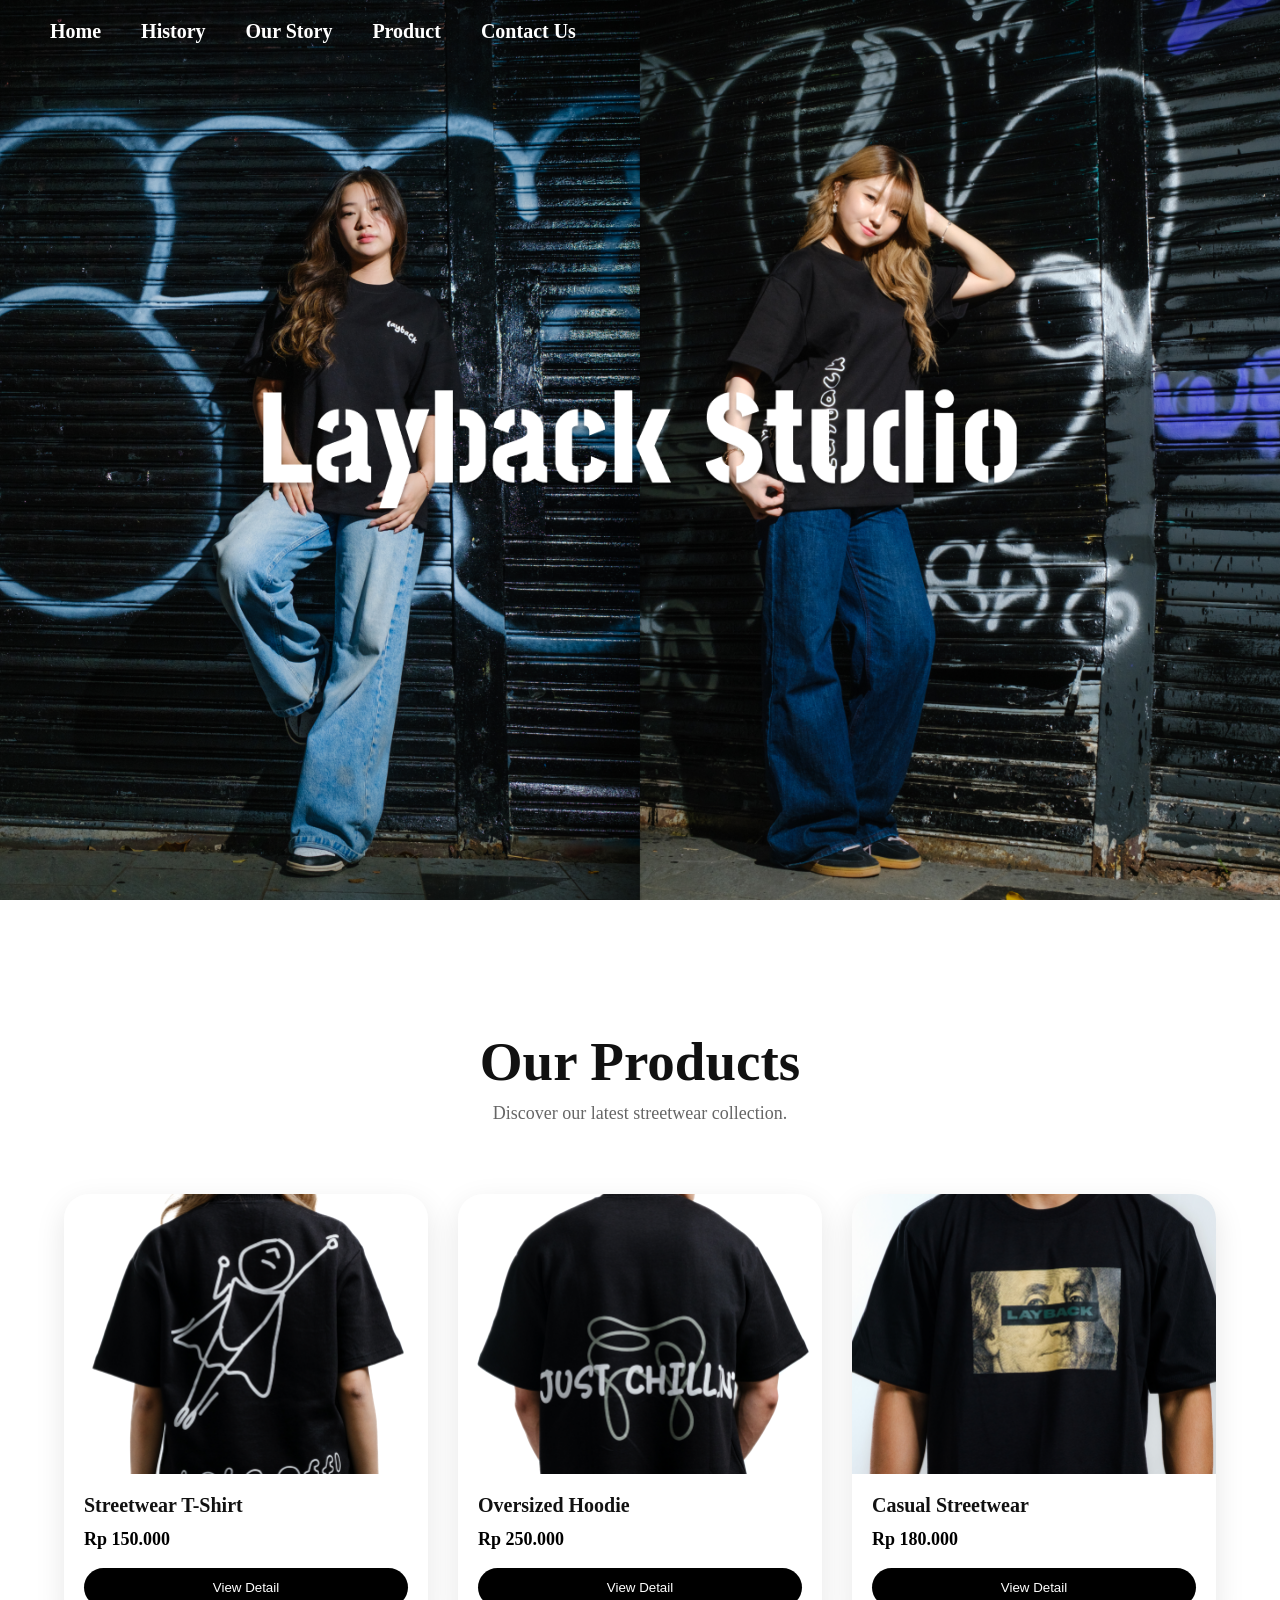
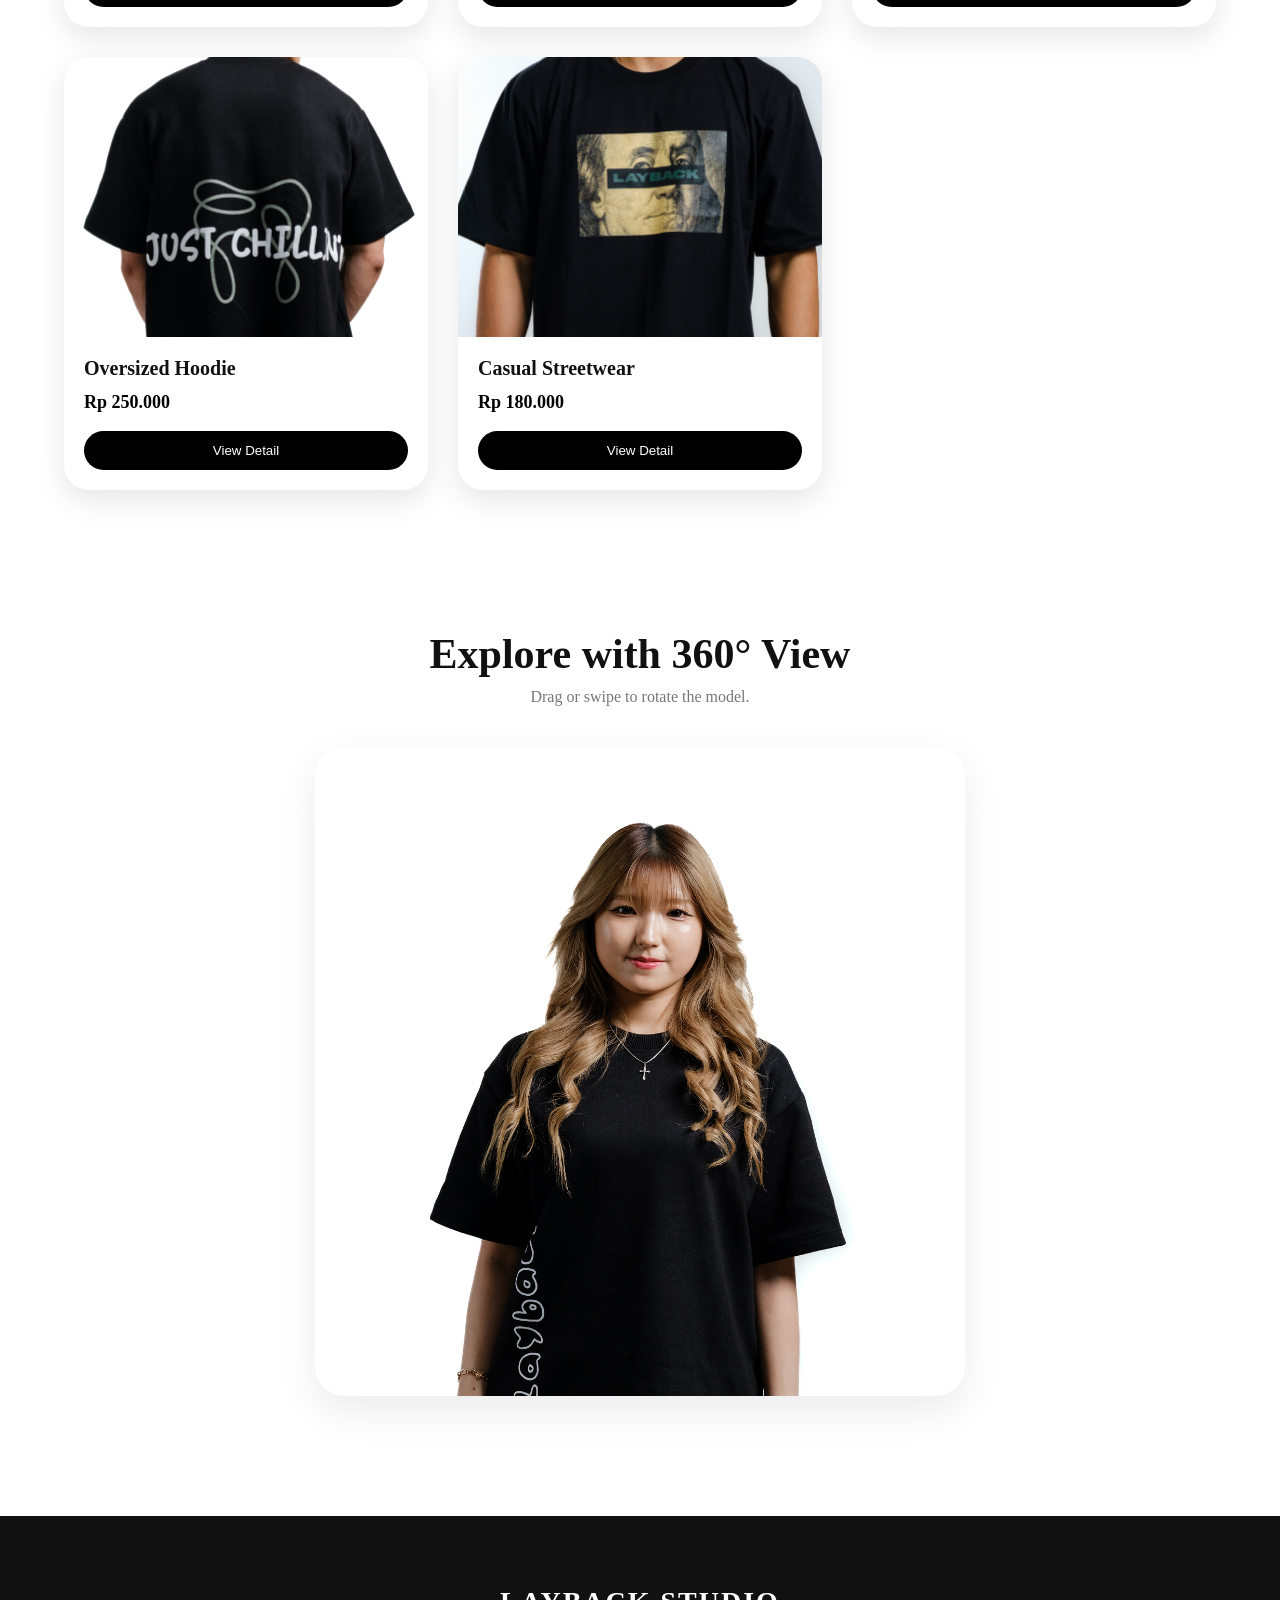
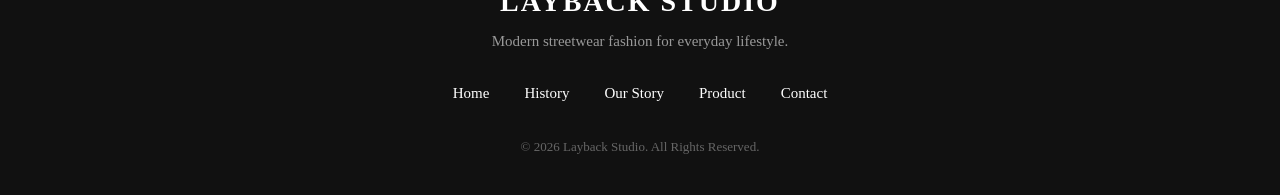
==== index.html @ 66071188 "Upload website Layback" ====
<!DOCTYPE html>
<html lang="en">
<head>
    <meta charset="UTF-8">
    <meta name="viewport" content="width=device-width, initial-scale=1.0">
    <title>Document</title>
    <link rel="stylesheet" href="style.css">

</head>
<body>
    
    <!-- =========================
         NAVBAR
    ========================= -->
    <nav class="navbar">

        <ul class="nav-links">

            <li><a href="index.html">Home</a></li>

            <li><a href="history.html">History</a></li>

            <li><a href="ourstory.html">Our Story</a></li>

            <li><a href="product.html">Product</a></li>

            <li><a href="contact.html">Contact Us</a></li>

        </ul>

    </nav>


    <!-- =========================
         HERO SECTION
    ========================= -->
    <section class="hero">

        <!-- SLIDER IMAGE -->
        <img
            src="asset/Start1.png"
            class="slide active"
        >

        <img
            src="asset/start2.png"
            class="slide"
        >

        <img
            src="asset/start3.png"
            class="slide"
        >

        <img
            src="asset/start4.png"
            class="slide"
        >

    </section>



    <!-- =========================
        PRODUCT SECTION
    ========================= -->
    <section class="product">

        <!-- TITLE -->
        <div class="product-title">
            <h1>Our Products</h1>

            <p>
                Discover our latest streetwear collection.
            </p>
        </div>

        <!-- PRODUCT GRID -->
        <div class="product-container">

            <!-- PRODUCT 1 -->
            <a href="detail_produk.html" class="product-link">
                <div class="product-card">
                    <img
                        src="asset/product1.png"
                        alt="Product 1"
                    >

                    <div class="product-content">
                        <h2>Streetwear T-Shirt</h2>
                        <h3>Rp 150.000</h3>
                        <button type="button">View Detail</button>
                    </div>
                </div>
            </a>

            <!-- PRODUCT 2 -->
            <a href="detail_produk.html" class="product-link">
                <div class="product-card">
                    <img
                        src="asset/product2.png"
                        alt="Product 2"
                    >

                    <div class="product-content">
                        <h2>Oversized Hoodie</h2>
                        <h3>Rp 250.000</h3>
                        <button type="button">View Detail</button>
                    </div>
                </div>
            </a>

            <!-- PRODUCT 3 -->
            <a href="detail_produk.html" class="product-link">
                <div class="product-card">
                    <img
                        src="asset/product3.png"
                        alt="Product 3"
                    >

                    <div class="product-content">
                        <h2>Casual Streetwear</h2>
                        <h3>Rp 180.000</h3>
                        <button type="button">View Detail</button>
                    </div>
                </div>
            </a>

            <!-- PRODUCT 4 -->
            <a href="detail_produk.html" class="product-link">
                <div class="product-card">
                    <img
                        src="asset/product2.png"
                        alt="Product 2"
                    >

                    <div class="product-content">
                        <h2>Oversized Hoodie</h2>
                        <h3>Rp 250.000</h3>
                        <button type="button">View Detail</button>
                    </div>
                </div>
            </a>

            <!-- PRODUCT 5 -->
            <a href="detail_produk.html" class="product-link">
                <div class="product-card">
                    <img
                        src="asset/product3.png"
                        alt="Product 3"
                    >

                    <div class="product-content">
                        <h2>Casual Streetwear</h2>
                        <h3>Rp 180.000</h3>
                        <button type="button">View Detail</button>
                    </div>
                </div>
            </a>

        </div>

    </section>



    <!-- =========================
         360 VIEW SECTION
    ========================= -->
    <section class="view360 reveal">

        <!-- TITLE -->
        <div class="view360-title reveal">

            <h2>
                Explore with 360° View
            </h2>

            <p>
                Drag or swipe to rotate the model.
            </p>

        </div>


        <!-- VIEWER -->
        <div class="viewer-container reveal">

            <img
                id="viewer"
                src="asset/360-1/1.png"
                draggable="false"
            >

        </div>

    </section>


    <!-- =========================
         FOOTER
    ========================= -->
    <footer class="footer reveal">

        <div class="footer-content">

            <h2>
                LAYBACK STUDIO
            </h2>

            <p>
                Modern streetwear fashion
                for everyday lifestyle.
            </p>


            <!-- FOOTER MENU -->
            <div class="footer-links">

                <a href="index.php">Home</a>

                <a href="history.php">History</a>

                <a href="ourstory.php">Our Story</a>

                <a href="product.php">Product</a>

                <a href="contact.php">Contact</a>

            </div>


            <!-- COPYRIGHT -->
            <span>
                © 2026 Layback Studio.
                All Rights Reserved.
            </span>

        </div>

    </footer>



    <!-- =========================
         Navbar SCRIPT
    ========================= -->
<script>

    const navbar =
    document.querySelector(".navbar");

    window.addEventListener(
        "scroll",
        ()=>{

            if(window.scrollY > 50){

                navbar.classList.add("scrolled");

            }else{

                navbar.classList.remove("scrolled");

            }

        }
    );

</script>


    <!-- =========================
         HERO SLIDER SCRIPT
    ========================= -->
    <script>

        const slides =
        document.querySelectorAll(".slide");

        let index = 0;

        setInterval(() => {

            slides[index]
            .classList.remove("active");

            index =
            (index + 1) % slides.length;

            slides[index]
            .classList.add("active");

        }, 5000);

    </script>


    <!-- =========================
         360 VIEW SCRIPT
    ========================= -->
    <script>

        const viewer =
        document.getElementById("viewer");

        const totalFrames = 8;

        let currentFrame = 1;

        let isDragging = false;

        let startX = 0;


        /* =========================
           UPDATE FRAME
        ========================= */
        function updateFrame(frame){

            viewer.src =
            `asset/360-1/${frame}.png`;

        }


        /* =========================
           DESKTOP MOUSE
        ========================= */

        viewer.addEventListener(
            "mousedown",
            (e)=>{

                isDragging = true;

                startX = e.pageX;

            }
        );

        window.addEventListener(
            "mouseup",
            ()=>{

                isDragging = false;

            }
        );

        window.addEventListener(
            "mousemove",
            (e)=>{

                if(!isDragging) return;

                let moveX =
                e.pageX - startX;

                if(Math.abs(moveX) > 25){

                    if(moveX > 0){

                        currentFrame++;

                        if(
                            currentFrame >
                            totalFrames
                        ){
                            currentFrame = 1;
                        }

                    }else{

                        currentFrame--;

                        if(
                            currentFrame < 1
                        ){
                            currentFrame =
                            totalFrames;
                        }

                    }

                    updateFrame(currentFrame);

                    startX = e.pageX;

                }

            }
        );


        /* =========================
           MOBILE TOUCH
        ========================= */

        viewer.addEventListener(
            "touchstart",
            (e)=>{

                startX =
                e.touches[0].pageX;

            }
        );

        viewer.addEventListener(
            "touchmove",
            (e)=>{

                let moveX =
                e.touches[0].pageX - startX;

                if(Math.abs(moveX) > 20){

                    if(moveX > 0){

                        currentFrame++;

                        if(
                            currentFrame >
                            totalFrames
                        ){
                            currentFrame = 1;
                        }

                    }else{

                        currentFrame--;

                        if(
                            currentFrame < 1
                        ){
                            currentFrame =
                            totalFrames;
                        }

                    }

                    updateFrame(currentFrame);

                    startX =
                    e.touches[0].pageX;

                }

            }
        );

    </script>


    <!-- =========================
         SCROLL POPUP EFFECT
    ========================= -->
    <script>

        const reveals =
        document.querySelectorAll(".reveal");

        function revealOnScroll(){

            reveals.forEach((element)=>{

                const windowHeight =
                window.innerHeight;

                const revealTop =
                element
                .getBoundingClientRect().top;

                const revealPoint = 120;

                if(
                    revealTop <
                    windowHeight - revealPoint
                ){

                    element.classList.add("active");

                }

            });

        }

        window.addEventListener(
            "scroll",
            revealOnScroll
        );

        revealOnScroll();

    </script>


</body>
</html>
---- style.css ----
*{
    margin: 0;
    padding: 0;
    box-sizing: border-box;
}

html, body{
    margin: 0;
    padding: 0;
    width: 100%;
    height: 100%;   
}

/* HERO */
.hero{
    position: relative;
    width: 100vw;
    height: 100vh;
    overflow: hidden;
}

/* FOTO */
.slide{
    position: absolute;
    top: 0;
    left: 0;

    width: 100%;
    height: 100%;

    object-fit: cover;

    opacity: 0;
    transition: opacity 1.5s ease-in-out;
}

/* FOTO AKTIF */
.slide.active{
    opacity: 1;
}

/* NAVBAR */
.navbar{
    position: absolute;
    top: 20px;
    left: 50px;

    z-index: 1000;

    background: transparent;
}

/* ==========================
   NAVBAR
========================== */

.navbar{

    position: absolute;

    top: 20px;

    left: 50px;

    right: 50px;

    z-index: 1000;

    display: flex;

    justify-content: space-between;

    align-items: center;

}

/* Menu kiri */

.nav-links{

    display: flex;

    gap: 40px;

    list-style: none;

}

/* Tombol kanan */

.nav-right{

    display: flex;

    align-items: center;

    gap: 15px;

}

/* Cart & Login */

.cart-btn,
.login-btn{

    padding: 10px 22px;

    color: white;

    text-decoration: none;

    border: 2px solid white;

    border-radius: 30px;

    font-weight: bold;

    transition: .3s;

}

.cart-btn:hover,
.login-btn:hover{

    background: white;

    color: black;

}

/* MENU */
.nav-links{
    display: flex;
    gap: 40px;
    list-style: none;
}

/* LINK */
.nav-links li a{
    color: white;
    text-decoration: none;
    font-size: 20px;
    font-weight: bold;

    transition: 0.3s;
}

/* LINK */
.nav-links li a{
    color: white;
    text-decoration: none;
    font-size: 20px;
    font-weight: bold;

    transition: 0.3s;

    position: relative;
}

/* UNDERLINE */
.nav-links li a::after{
    content: "";

    position: absolute;

    left: 0;
    bottom: -6px;

    width: 0%;
    height: 2px;

    background: white;

    border-radius: 10px;

    transition: width 0.35s ease;
}

/* HOVER */
.nav-links li a:hover::after{
    width: 100%;
}

/* ==========================
   RESPONSIVE
========================== */
@media(max-width:900px){

    .navbar{
        top: 15px;
        left: 20px;
    }

    .nav-links{
        gap: 20px;

        flex-wrap: wrap;
    }

    .nav-links li a{
        font-size: 15px;
    }
}

/* MOBILE */
@media(max-width:600px){

    .navbar{
        width: 100%;

        left: 0;

        padding: 0 15px;
    }

    .nav-links{
        gap: 15px;

        justify-content: center;

        flex-wrap: wrap;
    }

    .nav-links li a{
        font-size: 13px;
    }
}

/* ==========================
   FOOTER
========================== */
.footer{
    width: 100%;

    padding: 70px 20px 40px;

    background: #111;

    text-align: center;
}

/* CONTENT */
.footer-content h2{
    color: white;

    font-size: 28px;

    letter-spacing: 2px;

    margin-bottom: 15px;
}

.footer-content p{
    color: #999;

    font-size: 15px;

    margin-bottom: 35px;
}

/* LINKS */
.footer-links{
    display: flex;

    justify-content: center;

    gap: 35px;

    flex-wrap: wrap;

    margin-bottom: 35px;
}

/* LINK */
.footer-links a{
    text-decoration: none;

    color: white;

    font-size: 15px;

    position: relative;

    transition: 0.3s;
}

/* UNDERLINE */
.footer-links a::after{
    content: "";

    position: absolute;

    left: 0;
    bottom: -5px;

    width: 0%;
    height: 1px;

    background: white;

    transition: 0.3s;
}

/* HOVER */
.footer-links a:hover::after{
    width: 100%;
}

/* COPYRIGHT */
.footer-content span{
    color: #666;

    font-size: 13px;
}

/* RESPONSIVE */
@media(max-width:600px){

    .footer-content h2{
        font-size: 22px;
    }

    .footer-links{
        gap: 18px;
    }
}

/* =========================
   HISTORY NAVBAR
========================= */
.history-navbar{
    position: fixed;
    top: 0;
    left: 0;

    width: 100%;

    padding: 20px 60px;

    display: flex;
    justify-content: flex-start; /* posisi seperti pertama */
    align-items: center;

    z-index: 1000;

    background: rgba(255,255,255,0.9);
    backdrop-filter: blur(10px);

    border-bottom: 1px solid #ddd;
}

/* MENU */
.history-nav-links{
    display: flex;
    gap: 40px;

    list-style: none;
}

/* LINK */
.history-nav-links li a{
    color: black;
    text-decoration: none;
    font-size: 20px;
    font-weight: bold;

    transition: 0.3s;
}

/* LINK */
.history-nav-links li a{
    color: black;
    text-decoration: none;
    font-size: 20px;
    font-weight: bold;

    transition: 0.3s;

    position: relative;
}

/* UNDERLINE */
.history-nav-links li a::after{
    content: "";

    position: absolute;

    left: 0;
    bottom: -6px;

    width: 0%;
    height: 2px;

    background: black;

    border-radius: 10px;

    transition: width 0.35s ease;
}

/* HOVER */
.history-nav-links li a:hover::after{
    width: 100%;
}

/* ==========================
   RIGHT NAVIGATION
========================== */

.history-navbar{

    justify-content: space-between;

}

/* Cart & Login */

.nav-right{

    display: flex;

    align-items: center;

    gap: 15px;

}

/* Button */

.cart-btn,
.login-btn{

    color: black;

    text-decoration: none;

    font-size: 16px;

    font-weight: bold;

    padding: 10px 20px;

    border: 2px solid black;

    border-radius: 30px;

    transition: .3s;

}

/* Hover */

.cart-btn:hover,
.login-btn:hover{

    background: black;

    color: white;

}


/* =========================
   RESPONSIVE HISTORY NAVBAR
========================= */
@media(max-width:900px){

    .history-navbar{
        top: 0;
        left: 0;

        padding: 15px 20px;
    }

    .history-nav-links{
        gap: 20px;

        flex-wrap: wrap;
    }

    .history-nav-links li a{
        font-size: 15px;
    }
}

/* MOBILE */
@media(max-width:600px){

    .history-navbar{
        width: 100%;

        left: 0;

        padding: 12px 15px;

        justify-content: center;
    }

    .history-nav-links{
        gap: 15px;

        justify-content: center;

        flex-wrap: wrap;
    }

    .history-nav-links li a{
        font-size: 13px;
    }
}   

/* =========================
   HISTORY SECTION
========================= */
.history{
    width: 85%;
    margin: auto;
    padding: 140px 0 100px;
}

/* TITLE */
.history-title{
    text-align: center;
    margin-bottom: 80px;
}

.history-title h1{
    font-size: 55px;
    color: #111;
    margin-bottom: 15px;
}

.history-title p{
    font-size: 18px;
    color: #666;
}

/* CARD */
.history-card{
    display: flex;
    align-items: center;
    justify-content: center;
    gap: 70px;

    margin-bottom: 100px;
}

/* REVERSE */
.reverse{
    flex-direction: row-reverse;
}

/* IMAGE */
.history-image{
    width: 420px;
    overflow: hidden;

    border-radius: 24px;

    box-shadow: 0 15px 40px rgba(0,0,0,0.15);

    transition: 0.4s ease;
}

.history-image:hover{
    transform: translateY(-10px);
}

/* IMAGE */
.history-image img{
    width: 100%;
    height: 100%;

    object-fit: cover;
    display: block;

    transition: 0.5s;
}

.history-image:hover img{
    transform: scale(1.05);
}

/* CONTENT */
.history-content{
    width: 500px;
}

.history-content h2{
    font-size: 40px;
    margin-bottom: 20px;
    color: #111;
}

.history-content p{
    font-size: 17px;
    line-height: 1.9;
    color: #555;

    margin-bottom: 30px;
}


/* BOTTOM BOX */
.history-bottom{
    background: white;

    padding: 60px;

    border-radius: 30px;

    text-align: center;

    box-shadow: 0 15px 40px rgba(0,0,0,0.08);
}

.history-bottom h2{
    font-size: 40px;
    margin-bottom: 20px;
}

.history-bottom p{
    font-size: 17px;
    line-height: 1.9;
    color: #555;

    max-width: 900px;
    margin: auto;
}

/* RESPONSIVE */
@media(max-width: 900px){

    .history-card{
        flex-direction: column;
    }

    .history-content{
        width: 100%;
        text-align: center;
    }

    .history-image{
        width: 100%;
    }

    .history-title h1{
        font-size: 40px;
    }

    .history-content h2{
        font-size: 32px;
    }
}

/* ==========================
   OUR STORY
========================== */
.ourstory{
    width: 85%;
    margin: auto;
    padding: 130px 0 100px;
}

/* TITLE */
.ourstory-title{
    text-align: center;
    margin-bottom: 90px;
}

.ourstory-title h1{
    font-size: 55px;
    font-weight: 700;
    color: #111;
    margin-bottom: 12px;
}

.ourstory-title p{
    font-size: 18px;
    color: #666;
}

/* CARD */
.story-card{
    display: flex;
    align-items: center;
    justify-content: center;
    gap: 70px;

    margin-bottom: 100px;
}

/* REVERSE */
.reverse{
    flex-direction: row-reverse;
}

/* IMAGE */
.story-image{
    width: 400px;
    height: 500px;

    border-radius: 28px;
    overflow: hidden;

    box-shadow: 0 15px 35px rgba(0,0,0,0.12);

    transition: 0.4s ease;
}

.story-image:hover{
    transform: translateY(-8px);
}

.story-image img{
    width: 100%;
    height: 100%;

    object-fit: cover;
    display: block;

    transition: 0.5s;
}

.story-image:hover img{
    transform: scale(1.05);
}

/* CONTENT */
.story-content{
    width: 520px;
}

/* TAG */
.story-tag{
    display: inline-block;

    background: #111;
    color: white;

    padding: 8px 18px;

    border-radius: 30px;

    font-size: 14px;
    margin-bottom: 18px;
}

/* TITLE */
.story-content h2{
    font-size: 42px;
    color: #111;

    margin-bottom: 20px;
}

/* TEXT */
.story-content p{
    font-size: 17px;
    color: #555;

    line-height: 1.9;
}

/* RESPONSIVE */
@media(max-width:900px){

    .story-card{
        flex-direction: column;
        text-align: center;
    }

    .story-content{
        width: 100%;
    }

    .story-image{
        width: 100%;
        height: auto;
    }

    .ourstory-title h1{
        font-size: 40px;
    }

    .story-content h2{
        font-size: 32px;
    }
}

/* ==========================
   PRODUCT
========================== */
.product{
    width: 90%;
    margin: auto;

    padding: 130px 0 100px;
}

/* TITLE */
.product-title{
    text-align: center;

    margin-bottom: 70px;
}

.product-title h1{
    font-size: 55px;
    color: #111;

    margin-bottom: 10px;
}

.product-title p{
    font-size: 18px;
    color: #666;
}

/* GRID */
.product-container{
    display: grid;

    grid-template-columns: repeat(5, 1fr);

    gap: 30px;
    
}

.product-link{
    text-decoration: none;
    color: inherit;
}

/* CARD */
.product-card{
    background: white;

    border-radius: 25px;

    overflow: hidden;

    box-shadow: 0 10px 30px rgba(0,0,0,0.10);

    transition: 0.4s;
}

/* HOVER */
.product-card:hover{
    transform: translateY(-10px);
}

/* IMAGE */
.product-card img{
    width: 100%;
    height: 280px;

    object-fit: cover;

    display: block;
}

/* CONTENT */
.product-content{
    padding: 20px;
}

/* NAME */
.product-content h2{
    font-size: 20px;
    color: #111;

    margin-bottom: 12px;
}

/* DESC */
.product-content p{
    font-size: 15px;
    color: #666;

    line-height: 1.7;

    margin-bottom: 18px;
}

/* PRICE */
.product-content h3{
    font-size: 18px;
    color: #000;

    margin-bottom: 18px;
}

/* BUTTON */
.product-content button{
    width: 100%;

    padding: 12px;

    border: none;

    border-radius: 50px;

    background: black;
    color: white;

    cursor: pointer;

    transition: 0.3s;
}

/* HOVER BUTTON */
.product-content button:hover{
    background: #00bfff;
}

/* RESPONSIVE */
@media(max-width:1400px){

    .product-container{
        grid-template-columns: repeat(3, 1fr);
    }
}

@media(max-width:900px){

    .product-container{
        grid-template-columns: repeat(2, 1fr);
    }
}

@media(max-width:600px){

    .product-container{
        grid-template-columns: 1fr;
    }

    .product-title h1{
        font-size: 40px;
    }
}

/* ==========================
   DETAIL PRODUCT
========================== */
.detail-product{
    width: 85%;

    margin: auto;

    padding: 140px 0 100px;

    display: flex;
    justify-content: center;
    align-items: center;

    gap: 80px;

    flex-wrap: wrap;
}

/* ==========================
   SLIDER
========================== */

/*BACK TEXT*/
.back-text{
    position: relative;
    top: 110px;
    left: 120px;

    font-family: Arial, Helvetica, sans-serif;

    text-decoration: none;

    color: #000;

    font-size: 15px;
    font-weight: 600;

    display: inline-block;

    transition: 0.3s ease;
}

/* UNDERLINE EFFECT */
.back-text::after{
    content: "";

    position: absolute;

    left: 0;
    bottom: -3px;

    width: 0%;
    height: 1.5px;

    background: black;

    transition: 0.3s ease;
}

/* HOVER */
.back-text:hover::after{
    width: 100%;
}

.detail-slider{
    position: relative;

    width: 500px;
    height: 650px;

    border-radius: 30px;

    overflow: hidden;

    box-shadow: 0 15px 40px rgba(0,0,0,0.12);

    background: white;
}

/* IMAGE */
.slider-images{
    width: 100%;
    height: 100%;
    position: relative;
}

/* SLIDE */
.detail-slide{
    position: absolute;
    top: 0;
    left: 0;

    width: 100%;
    height: 100%;

    object-fit: cover;

    opacity: 0;

    transition: opacity 0.8s ease;
}

/* ACTIVE */
.detail-slide.active{
    opacity: 1;
}

/* ==========================
   SLIDER BUTTON MODERN
========================== */
.slider-btn{
    position: absolute;
    top: 50%;

    transform: translateY(-50%);

    width: 42px;
    height: 42px;

    border: none;
    border-radius: 14px;

    background: rgba(255,255,255,0.55);

    backdrop-filter: blur(12px);
    -webkit-backdrop-filter: blur(12px);

    color: #222;

    font-size: 16px;
    font-weight: 600;

    cursor: pointer;

    z-index: 100;

    transition: all 0.25s ease;

    box-shadow:
    0 4px 12px rgba(0,0,0,0.08),
    inset 0 1px 1px rgba(255,255,255,0.35);
}

/* HOVER */
.slider-btn:hover{
    background: rgba(255,255,255,0.9);

    transform: translateY(-50%) scale(1.06);

    box-shadow:
    0 8px 20px rgba(0,0,0,0.12);
}

/* ACTIVE */
.slider-btn:active{
    transform: translateY(-50%) scale(0.96);
}

/* LEFT */
.prev{
    left: 18px;
}

/* RIGHT */
.next{
    right: 18px;
}

/* ==========================
   CONTENT
========================== */
.detail-content{
    width: 500px;
}

/* TITLE */
.detail-content h1{
    font-size: 52px;

    color: #111;

    margin-bottom: 20px;
}

/* PRICE */
.detail-content h2{
    font-size: 38px;

    color: black;

    margin-bottom: 25px;
}

/* TEXT */
.detail-content p{
    font-size: 18px;

    line-height: 1.9;

    color: #555;

    margin-bottom: 35px;
}

/* BUTTON */
.buy-btn{
    padding: 15px 45px;

    border: none;

    border-radius: 50px;

    background: black;
    color: white;

    font-size: 16px;

    cursor: pointer;

    transition: 0.3s;

    text-decoration: inherit;
}

/* HOVER */
.buy-btn:hover{
    background: #00bfff;

    transform: translateY(-3px);
}

/* RESPONSIVE */
@media(max-width:900px){

    .detail-product{
        flex-direction: column;
    }

    .detail-slider{
        width: 100%;
        height: 500px;
    }

    .detail-content{
        width: 100%;
        text-align: center;
    }

    .detail-content h1{
        font-size: 40px;
    }
}

/* =========================
   360 VIEW
========================= */
.view360{
    width: 100%;

    padding: 40px 0 120px;

    text-align: center;
}

/* TITLE */
.view360-title{
    margin-bottom: 40px;
}

.view360-title h2{
    font-size: 42px;

    color: #111;

    margin-bottom: 10px;
}

.view360-title p{
    font-size: 16px;

    color: #777;
}

/* CONTAINER */
.viewer-container{
    width: 650px;
    height: 650px;

    margin: auto;

    background: #f7f7f7;

    border-radius: 30px;

    overflow: hidden;

    display: flex;
    justify-content: center;
    align-items: center;

    box-shadow:
    0 15px 40px rgba(0,0,0,0.08);
}   

/* IMAGE */
.viewer-container img{
    width: 100%;
    height: 100%;

    object-fit: cover;

    user-select: none;

    cursor: grab;
}

/* ACTIVE DRAG */
.viewer-container img:active{
    cursor: grabbing;
}

/* ==========================
   CONTACT HERO
========================== */
.contact-hero{
    position: relative;

    width: 100%;
    height: 100vh;

    overflow: hidden;
}

/* IMAGE */
.contact-hero img{
    width: 100%;
    height: 100%;

    object-fit: cover;

    display: block;
}

/* OVERLAY */
.contact-overlay{
    position: absolute;

    top: 50%;
    left: 50%;

    transform: translate(-50%, -50%);

    text-align: center;

    color: white;

    width: 90%;
}

/* TITLE */
.contact-overlay h1{
    font-size: 70px;

    font-weight: 800;

    letter-spacing: 3px;

    margin-bottom: 20px;

    text-shadow:
    0 5px 25px rgba(0,0,0,0.35);
}

/* TEXT */
.contact-overlay p{
    font-size: 18px;

    line-height: 1.8;

    max-width: 700px;

    margin: auto;

    margin-bottom: 40px;

    text-shadow:
    0 4px 15px rgba(0,0,0,0.25);
}

/* BUTTON */
.contact-btn{
    display: inline-block;

    padding: 16px 42px;

    border-radius: 50px;

    text-decoration: none;

    background: rgba(255,255,255,0.15);

    backdrop-filter: blur(12px);
    -webkit-backdrop-filter: blur(12px);

    border: 1px solid rgba(255,255,255,0.2);

    color: white;

    font-size: 16px;
    font-weight: 600;

    transition: 0.3s ease;

    box-shadow:
    0 8px 25px rgba(0,0,0,0.15);
}

/* HOVER */
.contact-btn:hover{
    background: white;

    color: black;

    transform: translateY(-3px);
}

/* SOCIAL */
.contact-social{
    margin-top: 35px;

    display: flex;
    justify-content: center;

    gap: 20px;

    flex-wrap: wrap;
}

/* BUTTON */
.contact-social a{
    padding: 14px 30px;

    border-radius: 50px;

    text-decoration: none;

    color: white;

    font-size: 15px;
    font-weight: 600;

    transition: 0.35s ease;

    display: flex;
    align-items: center;
    gap: 10px;

    backdrop-filter: blur(14px);
    -webkit-backdrop-filter: blur(14px);

    border: 1px solid rgba(255,255,255,0.12);

    background:
    rgba(30,30,30,0.45);

    box-shadow:
    0 8px 25px rgba(0,0,0,0.18);
}

/* ICON */
.contact-social a img{
    width: 18px;
    height: 18px;

    object-fit: contain;
}

/* HOVER */
.contact-social a:hover{
    transform: translateY(-3px);

    background:
    rgba(255,255,255,0.12);

    box-shadow:
    0 12px 30px rgba(0,0,0,0.22);
}

/* ===================================================================== */

/* ===================================
   RESPONSIVE TABLET
=================================== */
@media(max-width:992px){

    /* NAVBAR */
    .navbar{
        left: 20px;
        top: 15px;
    }

    .nav-links{
        gap: 20px;
        flex-wrap: wrap;
    }

    .nav-links li a{
        font-size: 15px;
    }

    /* HISTORY */
    .history-card{
        flex-direction: column;
        text-align: center;
    }

    .history-content{
        width: 100%;
    }

    .history-image{
        width: 100%;
        max-width: 500px;
    }

    /* STORY */
    .story-card{
        flex-direction: column;
        text-align: center;
    }

    .story-content{
        width: 100%;
    }

    .story-image{
        width: 100%;
        max-width: 450px;
        height: auto;
    }

    /* PRODUCT */
    .product-container{
        grid-template-columns: repeat(2,1fr);
    }

    /* DETAIL */
    .detail-product{
        flex-direction: column;
        gap: 40px;
    }

    .detail-slider{
        width: 100%;
        max-width: 500px;
        height: 550px;
    }

    .detail-content{
        width: 100%;
        text-align: center;
    }

    /* 360 */
    .viewer-container{
        width: 90%;
        height: auto;
        aspect-ratio: 1/1;
    }

    /* CONTACT */
    .contact-overlay h1{
        font-size: 50px;
    }

    .contact-overlay p{
        font-size: 16px;
    }
}


/* ===================================
   RESPONSIVE MOBILE
=================================== */
@media(max-width:600px){

    /* BODY */
    body{
        overflow-x: hidden;
    }

    /* NAVBAR */
    .navbar{
        width: 100%;
        left: 0;
        top: 10px;

        padding: 0 15px;
    }

    .nav-links{
        justify-content: center;
        gap: 14px;
        flex-wrap: wrap;
    }

    .nav-links li a{
        font-size: 12px;
    }

    /* HERO */
    .hero{
        height: 100vh;
    }

    .slide{
        object-fit: cover;
    }

    /* HISTORY */
    .history{
        width: 92%;
        padding-top: 110px;
    }

    .history-title h1{
        font-size: 34px;
    }

    .history-content h2{
        font-size: 28px;
    }

    .history-content p{
        font-size: 15px;
        line-height: 1.8;
    }

    .history-bottom{
        padding: 35px 25px;
    }

    .history-bottom h2{
        font-size: 28px;
    }

    /* STORY */
    .ourstory{
        width: 92%;
    }

    .ourstory-title h1{
        font-size: 34px;
    }

    .story-content h2{
        font-size: 28px;
    }

    .story-content p{
        font-size: 15px;
    }

    .story-image{
        border-radius: 20px;
    }

    /* PRODUCT */
    .product{
        width: 92%;
    }

    .product-title h1{
        font-size: 34px;
    }

    .product-title p{
        font-size: 15px;
    }

    .product-container{
        grid-template-columns: 1fr;
        gap: 25px;
    }

    .product-card img{
        height: 350px;
    }

    .product-content h2{
        font-size: 18px;
    }

    /* DETAIL */
    .detail-product{
        width: 92%;
        padding-top: 120px;
    }

    .detail-slider{
        height: 430px;
        border-radius: 22px;
    }

    .detail-content h1{
        font-size: 32px;
    }

    .detail-content h2{
        font-size: 28px;
    }

    .detail-content p{
        font-size: 15px;
    }

    .buy-btn{
        width: 100%;
    }

    /* BACK */
    .back-text{
        top: 90px;
        left: 20px;

        font-size: 13px;
    }

    /* SLIDER BUTTON */
    .slider-btn{
        width: 36px;
        height: 36px;

        font-size: 14px;
    }

    /* 360 */
    .view360{
        padding: 30px 0 80px;
    }

    .view360-title h2{
        font-size: 30px;
    }

    .view360-title p{
        font-size: 14px;
    }

    .viewer-container{
        width: 92%;
        border-radius: 20px;
    }

    /* CONTACT */
    .contact-hero{
        height: 100vh;
    }

    .contact-hero img{
        object-fit: cover;
    }

    .contact-overlay{
        width: 92%;
    }

    .contact-overlay h1{
        font-size: 38px;
        line-height: 1.1;
    }

    .contact-overlay p{
        font-size: 14px;
        line-height: 1.7;
    }

    /* BUTTON */
    .contact-btn{
        padding: 13px 28px;
        font-size: 14px;
    }

    /* SOCIAL */
    .contact-social{
        gap: 12px;
    }

    .contact-social a{
        padding: 12px 20px;
        font-size: 13px;
    }

    .contact-social a img{
        width: 15px;
        height: 15px;
    }

    /* FOOTER */
    .footer{
        padding: 50px 20px 30px;
    }

    .footer-content h2{
        font-size: 22px;
    }

    .footer-content p{
        font-size: 14px;
    }

    .footer-links{
        gap: 15px;
    }

    .footer-links a{
        font-size: 13px;
    }
}
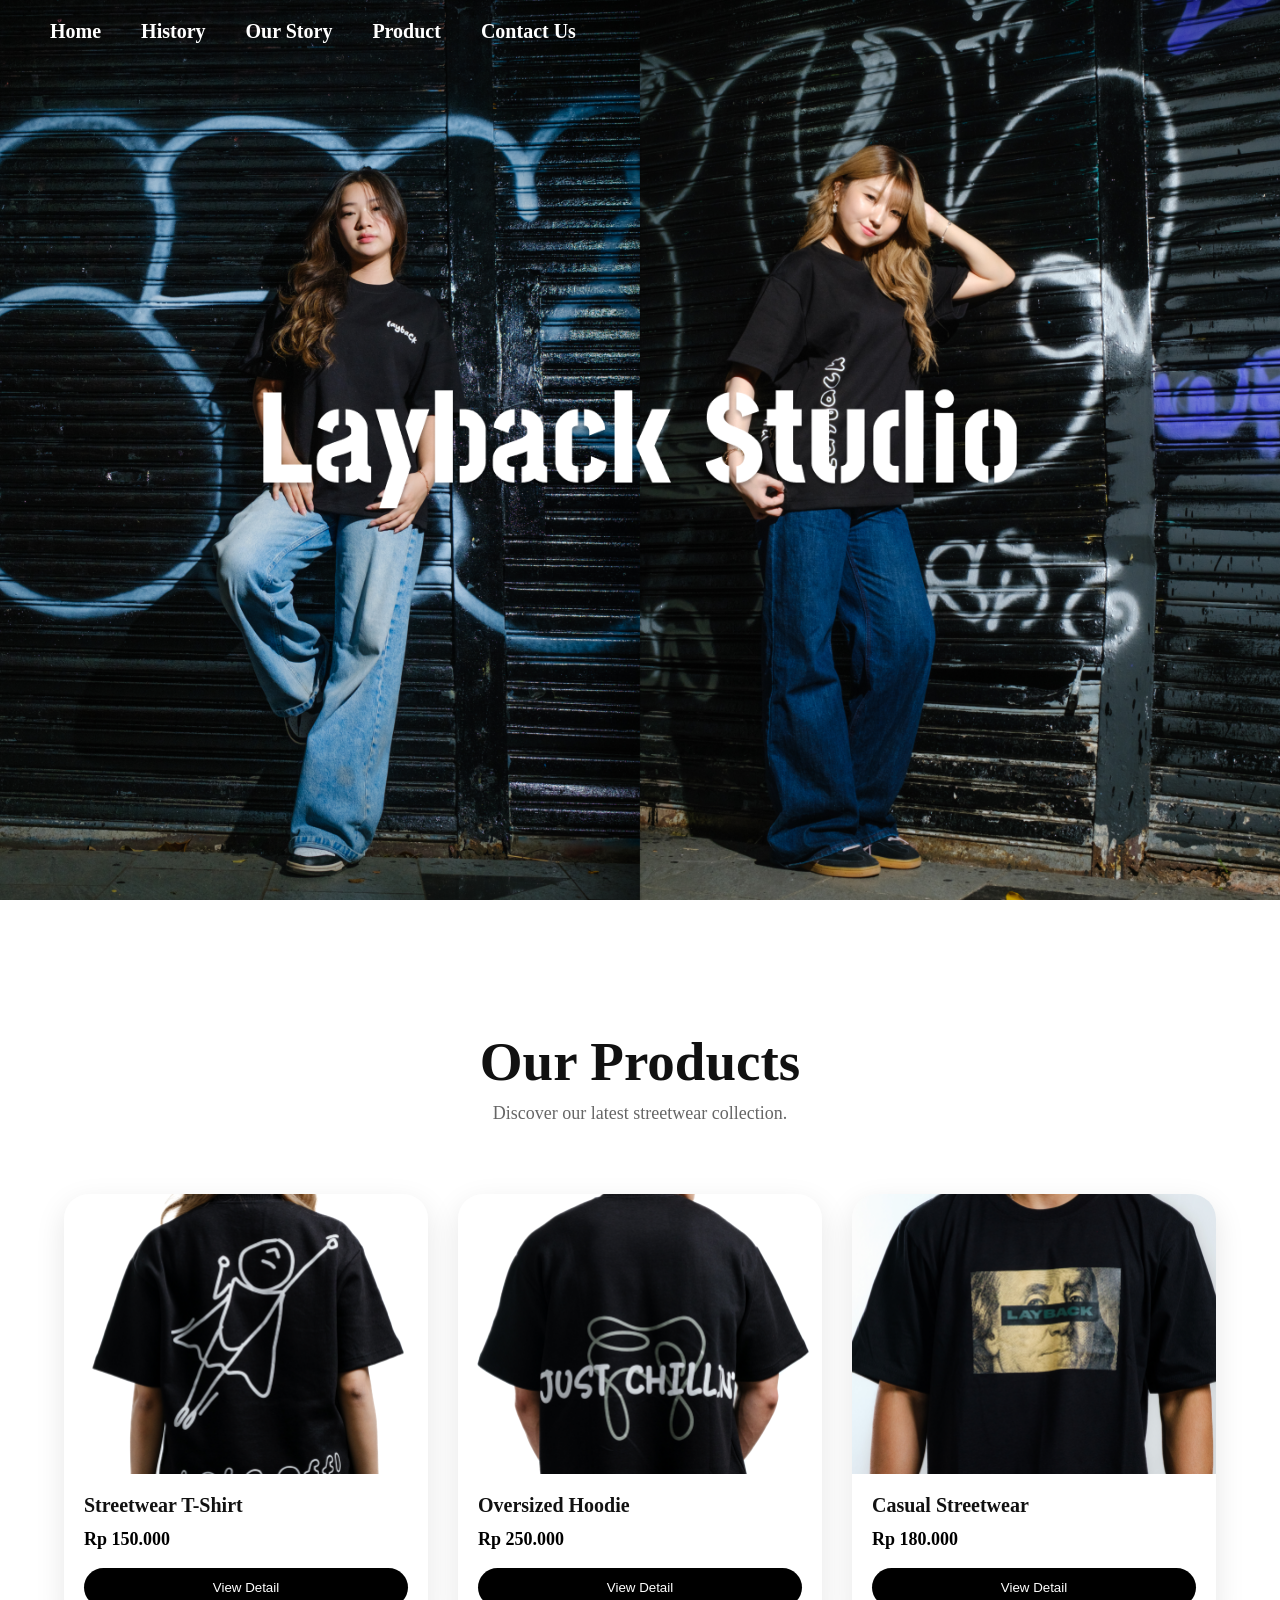
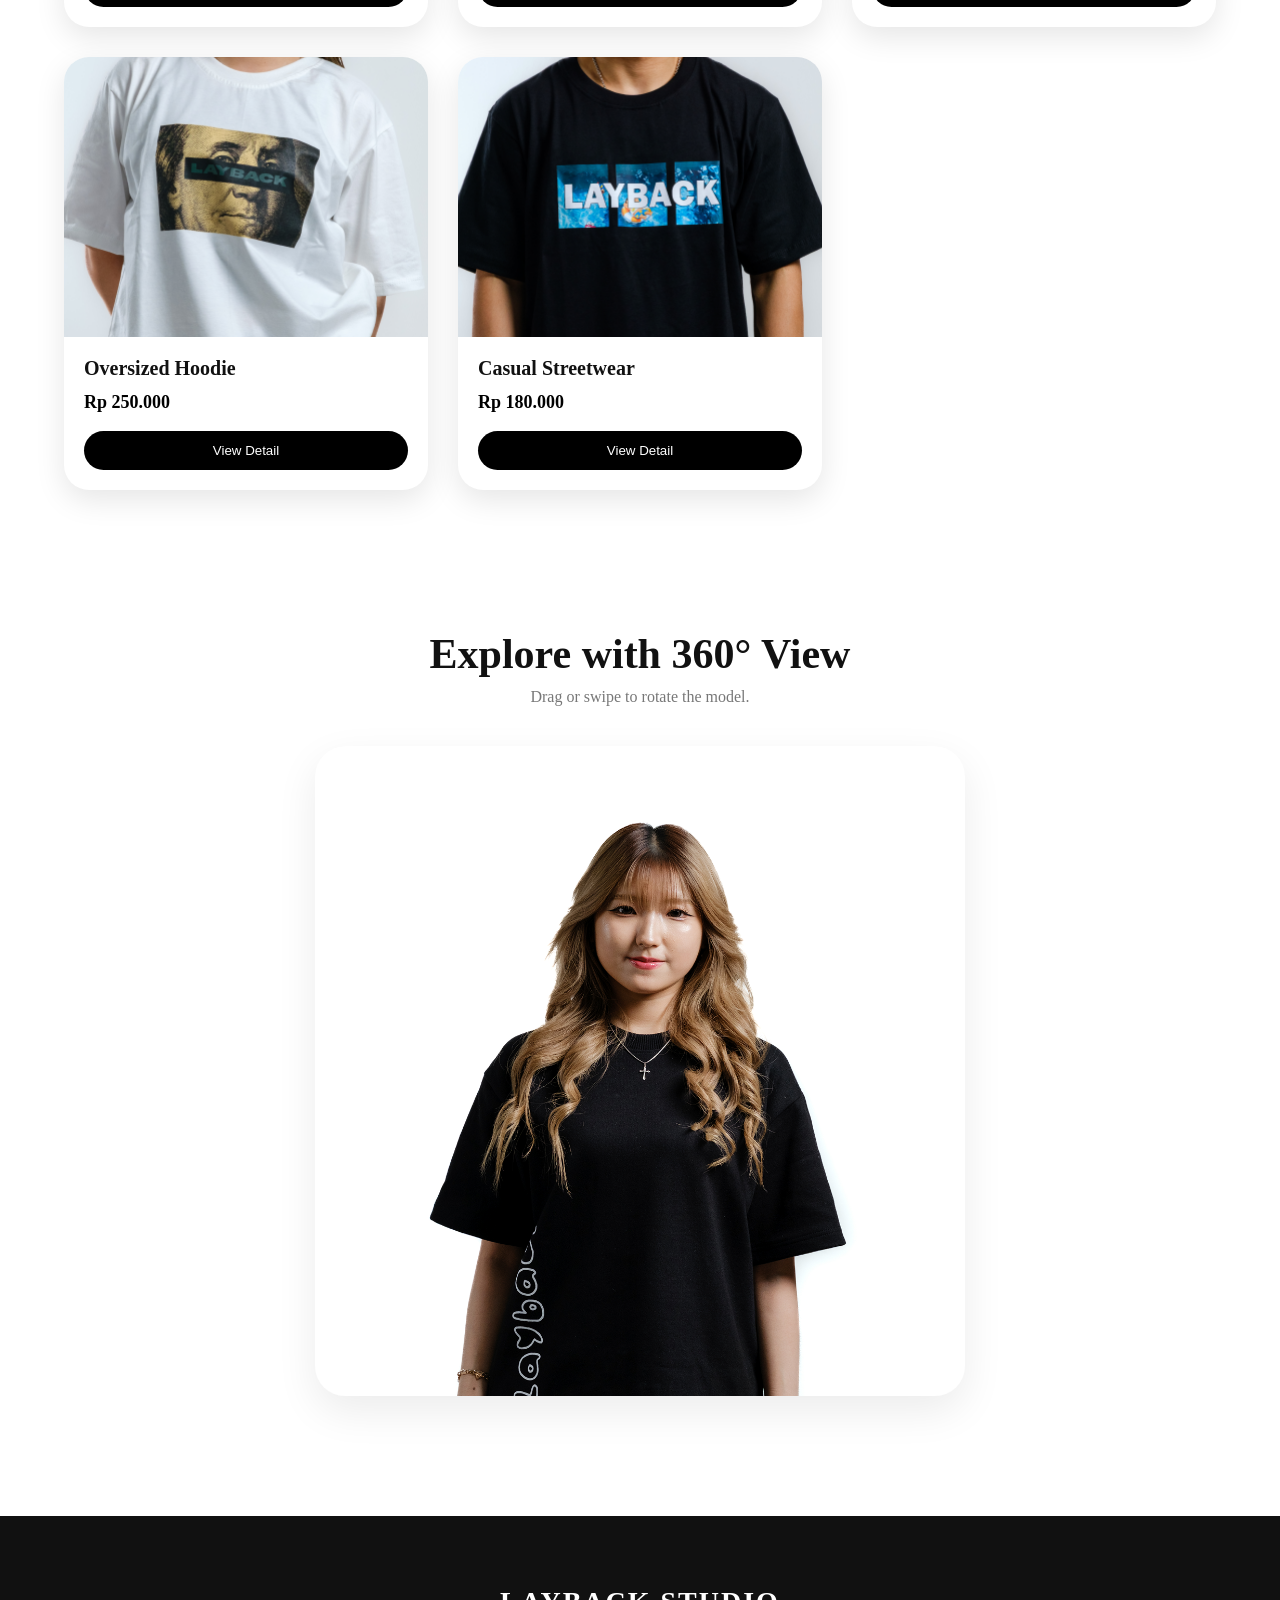
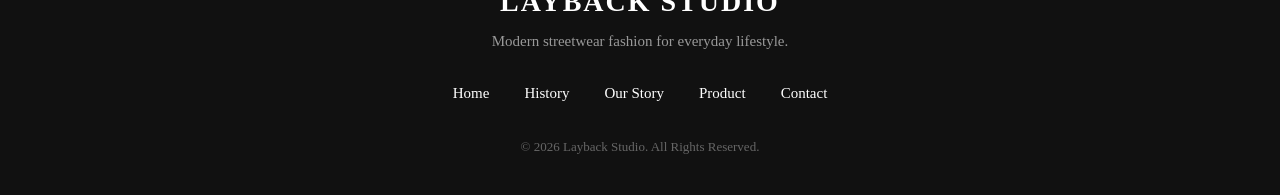
==== commit dd5d1381: "Add files via upload" ====
--- a/index.html
+++ b/index.html
@@ -1,501 +1,529 @@
-<!DOCTYPE html>
-<html lang="en">
-<head>
-    <meta charset="UTF-8">
-    <meta name="viewport" content="width=device-width, initial-scale=1.0">
-    <title>Document</title>
-    <link rel="stylesheet" href="style.css">
-
-</head>
-<body>
-    
-    <!-- =========================
-         NAVBAR
-    ========================= -->
-    <nav class="navbar">
-
-        <ul class="nav-links">
-
-            <li><a href="index.html">Home</a></li>
-
-            <li><a href="history.html">History</a></li>
-
-            <li><a href="ourstory.html">Our Story</a></li>
-
-            <li><a href="product.html">Product</a></li>
-
-            <li><a href="contact.html">Contact Us</a></li>
-
-        </ul>
-
-    </nav>
-
-
-    <!-- =========================
-         HERO SECTION
-    ========================= -->
-    <section class="hero">
-
-        <!-- SLIDER IMAGE -->
-        <img
-            src="asset/Start1.png"
-            class="slide active"
-        >
-
-        <img
-            src="asset/start2.png"
-            class="slide"
-        >
-
-        <img
-            src="asset/start3.png"
-            class="slide"
-        >
-
-        <img
-            src="asset/start4.png"
-            class="slide"
-        >
-
-    </section>
-
-
-
-    <!-- =========================
-        PRODUCT SECTION
-    ========================= -->
-    <section class="product">
-
-        <!-- TITLE -->
-        <div class="product-title">
-            <h1>Our Products</h1>
-
-            <p>
-                Discover our latest streetwear collection.
-            </p>
-        </div>
-
-        <!-- PRODUCT GRID -->
-        <div class="product-container">
-
-            <!-- PRODUCT 1 -->
-            <a href="detail_produk.html" class="product-link">
-                <div class="product-card">
-                    <img
-                        src="asset/product1.png"
-                        alt="Product 1"
-                    >
-
-                    <div class="product-content">
-                        <h2>Streetwear T-Shirt</h2>
-                        <h3>Rp 150.000</h3>
-                        <button type="button">View Detail</button>
-                    </div>
-                </div>
-            </a>
-
-            <!-- PRODUCT 2 -->
-            <a href="detail_produk.html" class="product-link">
-                <div class="product-card">
-                    <img
-                        src="asset/product2.png"
-                        alt="Product 2"
-                    >
-
-                    <div class="product-content">
-                        <h2>Oversized Hoodie</h2>
-                        <h3>Rp 250.000</h3>
-                        <button type="button">View Detail</button>
-                    </div>
-                </div>
-            </a>
-
-            <!-- PRODUCT 3 -->
-            <a href="detail_produk.html" class="product-link">
-                <div class="product-card">
-                    <img
-                        src="asset/product3.png"
-                        alt="Product 3"
-                    >
-
-                    <div class="product-content">
-                        <h2>Casual Streetwear</h2>
-                        <h3>Rp 180.000</h3>
-                        <button type="button">View Detail</button>
-                    </div>
-                </div>
-            </a>
-
-            <!-- PRODUCT 4 -->
-            <a href="detail_produk.html" class="product-link">
-                <div class="product-card">
-                    <img
-                        src="asset/product2.png"
-                        alt="Product 2"
-                    >
-
-                    <div class="product-content">
-                        <h2>Oversized Hoodie</h2>
-                        <h3>Rp 250.000</h3>
-                        <button type="button">View Detail</button>
-                    </div>
-                </div>
-            </a>
-
-            <!-- PRODUCT 5 -->
-            <a href="detail_produk.html" class="product-link">
-                <div class="product-card">
-                    <img
-                        src="asset/product3.png"
-                        alt="Product 3"
-                    >
-
-                    <div class="product-content">
-                        <h2>Casual Streetwear</h2>
-                        <h3>Rp 180.000</h3>
-                        <button type="button">View Detail</button>
-                    </div>
-                </div>
-            </a>
-
-        </div>
-
-    </section>
-
-
-
-    <!-- =========================
-         360 VIEW SECTION
-    ========================= -->
-    <section class="view360 reveal">
-
-        <!-- TITLE -->
-        <div class="view360-title reveal">
-
-            <h2>
-                Explore with 360° View
-            </h2>
-
-            <p>
-                Drag or swipe to rotate the model.
-            </p>
-
-        </div>
-
-
-        <!-- VIEWER -->
-        <div class="viewer-container reveal">
-
-            <img
-                id="viewer"
-                src="asset/360-1/1.png"
-                draggable="false"
-            >
-
-        </div>
-
-    </section>
-
-
-    <!-- =========================
-         FOOTER
-    ========================= -->
-    <footer class="footer reveal">
-
-        <div class="footer-content">
-
-            <h2>
-                LAYBACK STUDIO
-            </h2>
-
-            <p>
-                Modern streetwear fashion
-                for everyday lifestyle.
-            </p>
-
-
-            <!-- FOOTER MENU -->
-            <div class="footer-links">
-
-                <a href="index.php">Home</a>
-
-                <a href="history.php">History</a>
-
-                <a href="ourstory.php">Our Story</a>
-
-                <a href="product.php">Product</a>
-
-                <a href="contact.php">Contact</a>
-
-            </div>
-
-
-            <!-- COPYRIGHT -->
-            <span>
-                © 2026 Layback Studio.
-                All Rights Reserved.
-            </span>
-
-        </div>
-
-    </footer>
-
-
-
-    <!-- =========================
-         Navbar SCRIPT
-    ========================= -->
-<script>
-
-    const navbar =
-    document.querySelector(".navbar");
-
-    window.addEventListener(
-        "scroll",
-        ()=>{
-
-            if(window.scrollY > 50){
-
-                navbar.classList.add("scrolled");
-
-            }else{
-
-                navbar.classList.remove("scrolled");
-
-            }
-
-        }
-    );
-
-</script>
-
-
-    <!-- =========================
-         HERO SLIDER SCRIPT
-    ========================= -->
-    <script>
-
-        const slides =
-        document.querySelectorAll(".slide");
-
-        let index = 0;
-
-        setInterval(() => {
-
-            slides[index]
-            .classList.remove("active");
-
-            index =
-            (index + 1) % slides.length;
-
-            slides[index]
-            .classList.add("active");
-
-        }, 5000);
-
-    </script>
-
-
-    <!-- =========================
-         360 VIEW SCRIPT
-    ========================= -->
-    <script>
-
-        const viewer =
-        document.getElementById("viewer");
-
-        const totalFrames = 8;
-
-        let currentFrame = 1;
-
-        let isDragging = false;
-
-        let startX = 0;
-
-
-        /* =========================
-           UPDATE FRAME
-        ========================= */
-        function updateFrame(frame){
-
-            viewer.src =
-            `asset/360-1/${frame}.png`;
-
-        }
-
-
-        /* =========================
-           DESKTOP MOUSE
-        ========================= */
-
-        viewer.addEventListener(
-            "mousedown",
-            (e)=>{
-
-                isDragging = true;
-
-                startX = e.pageX;
-
-            }
-        );
-
-        window.addEventListener(
-            "mouseup",
-            ()=>{
-
-                isDragging = false;
-
-            }
-        );
-
-        window.addEventListener(
-            "mousemove",
-            (e)=>{
-
-                if(!isDragging) return;
-
-                let moveX =
-                e.pageX - startX;
-
-                if(Math.abs(moveX) > 25){
-
-                    if(moveX > 0){
-
-                        currentFrame++;
-
-                        if(
-                            currentFrame >
-                            totalFrames
-                        ){
-                            currentFrame = 1;
-                        }
-
-                    }else{
-
-                        currentFrame--;
-
-                        if(
-                            currentFrame < 1
-                        ){
-                            currentFrame =
-                            totalFrames;
-                        }
-
-                    }
-
-                    updateFrame(currentFrame);
-
-                    startX = e.pageX;
-
-                }
-
-            }
-        );
-
-
-        /* =========================
-           MOBILE TOUCH
-        ========================= */
-
-        viewer.addEventListener(
-            "touchstart",
-            (e)=>{
-
-                startX =
-                e.touches[0].pageX;
-
-            }
-        );
-
-        viewer.addEventListener(
-            "touchmove",
-            (e)=>{
-
-                let moveX =
-                e.touches[0].pageX - startX;
-
-                if(Math.abs(moveX) > 20){
-
-                    if(moveX > 0){
-
-                        currentFrame++;
-
-                        if(
-                            currentFrame >
-                            totalFrames
-                        ){
-                            currentFrame = 1;
-                        }
-
-                    }else{
-
-                        currentFrame--;
-
-                        if(
-                            currentFrame < 1
-                        ){
-                            currentFrame =
-                            totalFrames;
-                        }
-
-                    }
-
-                    updateFrame(currentFrame);
-
-                    startX =
-                    e.touches[0].pageX;
-
-                }
-
-            }
-        );
-
-    </script>
-
-
-    <!-- =========================
-         SCROLL POPUP EFFECT
-    ========================= -->
-    <script>
-
-        const reveals =
-        document.querySelectorAll(".reveal");
-
-        function revealOnScroll(){
-
-            reveals.forEach((element)=>{
-
-                const windowHeight =
-                window.innerHeight;
-
-                const revealTop =
-                element
-                .getBoundingClientRect().top;
-
-                const revealPoint = 120;
-
-                if(
-                    revealTop <
-                    windowHeight - revealPoint
-                ){
-
-                    element.classList.add("active");
-
-                }
-
-            });
-
-        }
-
-        window.addEventListener(
-            "scroll",
-            revealOnScroll
-        );
-
-        revealOnScroll();
-
-    </script>
-
-
-</body>
+<!DOCTYPE html>
+<html lang="en">
+<head>
+    <meta charset="UTF-8">
+    <meta name="viewport" content="width=device-width, initial-scale=1.0">
+    <title>Document</title>
+    <link rel="stylesheet" href="style.css">
+
+</head>
+<body>
+    
+    <!-- =========================
+         NAVBAR
+    ========================= -->
+    <nav class="navbar">
+
+        <ul class="nav-links">
+
+            <li><a href="index.html">Home</a></li>
+
+            <li><a href="history.html">History</a></li>
+
+            <li><a href="ourstory.html">Our Story</a></li>
+
+            <li><a href="product.html">Product</a></li>
+
+            <li><a href="contact.html">Contact Us</a></li>
+
+        </ul>
+
+    </nav>
+
+
+    <!-- =========================
+        HERO SECTION
+    ========================= -->
+    <section class="hero">
+
+        <!-- SLIDE 1 -->
+        <picture class="slide active">
+            <source
+                media="(max-width: 768px)"
+                srcset="asset/mobile/start1.png"
+            >
+            <img
+                src="asset/Start1.png"
+                alt="Hero Slide 1"
+            >
+        </picture>
+
+        <!-- SLIDE 2 -->
+        <picture class="slide">
+            <source
+                media="(max-width: 768px)"
+                srcset="asset/mobile/start2.png"
+            >
+            <img
+                src="asset/start2.png"
+                alt="Hero Slide 2"
+            >
+        </picture>
+
+        <!-- SLIDE 3 -->
+        <picture class="slide">
+            <source
+                media="(max-width: 768px)"
+                srcset="asset/mobile/start3.png"
+            >
+            <img
+                src="asset/start3.png"
+                alt="Hero Slide 3"
+            >
+        </picture>
+
+        <!-- SLIDE 4 -->
+        <picture class="slide">
+            <source
+                media="(max-width: 768px)"
+                srcset="asset/mobile/start4.png"
+            >
+            <img
+                src="asset/start4.png"
+                alt="Hero Slide 4"
+            >
+        </picture>
+
+    </section>
+
+
+
+
+    <!-- =========================
+        PRODUCT SECTION
+    ========================= -->
+    <section class="product">
+
+        <!-- TITLE -->
+        <div class="product-title">
+            <h1>Our Products</h1>
+
+            <p>
+                Discover our latest streetwear collection.
+            </p>
+        </div>
+
+        <!-- PRODUCT GRID -->
+        <div class="product-container">
+
+            <!-- PRODUCT 1 -->
+            <a href="detail_produk.html" class="product-link">
+                <div class="product-card">
+                    <img
+                        src="asset/product1.png"
+                        alt="Product 1"
+                    >
+
+                    <div class="product-content">
+                        <h2>Streetwear T-Shirt</h2>
+                        <h3>Rp 150.000</h3>
+                        <button type="button">View Detail</button>
+                    </div>
+                </div>
+            </a>
+
+            <!-- PRODUCT 2 -->
+            <a href="detail_produk.html" class="product-link">
+                <div class="product-card">
+                    <img
+                        src="asset/product2.png"
+                        alt="Product 2"
+                    >
+
+                    <div class="product-content">
+                        <h2>Oversized Hoodie</h2>
+                        <h3>Rp 250.000</h3>
+                        <button type="button">View Detail</button>
+                    </div>
+                </div>
+            </a>
+
+            <!-- PRODUCT 3 -->
+            <a href="detail_produk.html" class="product-link">
+                <div class="product-card">
+                    <img
+                        src="asset/product3.png"
+                        alt="Product 3"
+                    >
+
+                    <div class="product-content">
+                        <h2>Casual Streetwear</h2>
+                        <h3>Rp 180.000</h3>
+                        <button type="button">View Detail</button>
+                    </div>
+                </div>
+            </a>
+
+            <!-- PRODUCT 4 -->
+            <a href="detail_produk.html" class="product-link">
+                <div class="product-card">
+                    <img
+                        src="asset/product4.png"
+                        alt="Product 2"
+                    >
+
+                    <div class="product-content">
+                        <h2>Oversized Hoodie</h2>
+                        <h3>Rp 250.000</h3>
+                        <button type="button">View Detail</button>
+                    </div>
+                </div>
+            </a>
+
+            <!-- PRODUCT 5 -->
+            <a href="detail_produk.html" class="product-link">
+                <div class="product-card">
+                    <img
+                        src="asset/product5.png"
+                        alt="Product 3"
+                    >
+
+                    <div class="product-content">
+                        <h2>Casual Streetwear</h2>
+                        <h3>Rp 180.000</h3>
+                        <button type="button">View Detail</button>
+                    </div>
+                </div>
+            </a>
+
+        </div>
+
+    </section>
+
+
+
+    <!-- =========================
+         360 VIEW SECTION
+    ========================= -->
+    <section class="view360 reveal">
+
+        <!-- TITLE -->
+        <div class="view360-title reveal">
+
+            <h2>
+                Explore with 360° View
+            </h2>
+
+            <p>
+                Drag or swipe to rotate the model.
+            </p>
+
+        </div>
+
+
+        <!-- VIEWER -->
+        <div class="viewer-container reveal">
+
+            <img
+                id="viewer"
+                src="asset/360-1/1.png"
+                draggable="false"
+            >
+
+        </div>
+
+    </section>
+
+
+    <!-- =========================
+         FOOTER
+    ========================= -->
+    <footer class="footer reveal">
+
+        <div class="footer-content">
+
+            <h2>
+                LAYBACK STUDIO
+            </h2>
+
+            <p>
+                Modern streetwear fashion
+                for everyday lifestyle.
+            </p>
+
+
+            <!-- FOOTER MENU -->
+            <div class="footer-links">
+
+                <a href="index.html">Home</a>
+
+                <a href="history.html">History</a>
+
+                <a href="ourstory.html">Our Story</a>
+
+                <a href="product.html">Product</a>
+
+                <a href="contact.html">Contact</a>
+
+            </div>
+
+
+            <!-- COPYRIGHT -->
+            <span>
+                © 2026 Layback Studio.
+                All Rights Reserved.
+            </span>
+
+        </div>
+
+    </footer>
+
+
+
+    <!-- =========================
+         Navbar SCRIPT
+    ========================= -->
+<script>
+
+    const navbar =
+    document.querySelector(".navbar");
+
+    window.addEventListener(
+        "scroll",
+        ()=>{
+
+            if(window.scrollY > 50){
+
+                navbar.classList.add("scrolled");
+
+            }else{
+
+                navbar.classList.remove("scrolled");
+
+            }
+
+        }
+    );
+
+</script>
+
+
+    <!-- =========================
+         HERO SLIDER SCRIPT
+    ========================= -->
+    <script>
+
+        const slides =
+        document.querySelectorAll(".slide");
+
+        let index = 0;
+
+        setInterval(() => {
+
+            slides[index]
+            .classList.remove("active");
+
+            index =
+            (index + 1) % slides.length;
+
+            slides[index]
+            .classList.add("active");
+
+        }, 5000);
+
+    </script>
+
+
+    <!-- =========================
+         360 VIEW SCRIPT
+    ========================= -->
+    <script>
+
+        const viewer =
+        document.getElementById("viewer");
+
+        const totalFrames = 8;
+
+        let currentFrame = 1;
+
+        let isDragging = false;
+
+        let startX = 0;
+
+
+        /* =========================
+           UPDATE FRAME
+        ========================= */
+        function updateFrame(frame){
+
+            viewer.src =
+            `asset/360-1/${frame}.png`;
+
+        }
+
+
+        /* =========================
+           DESKTOP MOUSE
+        ========================= */
+
+        viewer.addEventListener(
+            "mousedown",
+            (e)=>{
+
+                isDragging = true;
+
+                startX = e.pageX;
+
+            }
+        );
+
+        window.addEventListener(
+            "mouseup",
+            ()=>{
+
+                isDragging = false;
+
+            }
+        );
+
+        window.addEventListener(
+            "mousemove",
+            (e)=>{
+
+                if(!isDragging) return;
+
+                let moveX =
+                e.pageX - startX;
+
+                if(Math.abs(moveX) > 25){
+
+                    if(moveX > 0){
+
+                        currentFrame++;
+
+                        if(
+                            currentFrame >
+                            totalFrames
+                        ){
+                            currentFrame = 1;
+                        }
+
+                    }else{
+
+                        currentFrame--;
+
+                        if(
+                            currentFrame < 1
+                        ){
+                            currentFrame =
+                            totalFrames;
+                        }
+
+                    }
+
+                    updateFrame(currentFrame);
+
+                    startX = e.pageX;
+
+                }
+
+            }
+        );
+
+
+        /* =========================
+           MOBILE TOUCH
+        ========================= */
+
+        viewer.addEventListener(
+            "touchstart",
+            (e)=>{
+
+                startX =
+                e.touches[0].pageX;
+
+            }
+        );
+
+        viewer.addEventListener(
+            "touchmove",
+            (e)=>{
+
+                let moveX =
+                e.touches[0].pageX - startX;
+
+                if(Math.abs(moveX) > 20){
+
+                    if(moveX > 0){
+
+                        currentFrame++;
+
+                        if(
+                            currentFrame >
+                            totalFrames
+                        ){
+                            currentFrame = 1;
+                        }
+
+                    }else{
+
+                        currentFrame--;
+
+                        if(
+                            currentFrame < 1
+                        ){
+                            currentFrame =
+                            totalFrames;
+                        }
+
+                    }
+
+                    updateFrame(currentFrame);
+
+                    startX =
+                    e.touches[0].pageX;
+
+                }
+
+            }
+        );
+
+    </script>
+
+
+    <!-- =========================
+         SCROLL POPUP EFFECT
+    ========================= -->
+    <script>
+
+        const reveals =
+        document.querySelectorAll(".reveal");
+
+        function revealOnScroll(){
+
+            reveals.forEach((element)=>{
+
+                const windowHeight =
+                window.innerHeight;
+
+                const revealTop =
+                element
+                .getBoundingClientRect().top;
+
+                const revealPoint = 120;
+
+                if(
+                    revealTop <
+                    windowHeight - revealPoint
+                ){
+
+                    element.classList.add("active");
+
+                }
+
+            });
+
+        }
+
+        window.addEventListener(
+            "scroll",
+            revealOnScroll
+        );
+
+        revealOnScroll();
+
+    </script>
+
+
+</body>
 </html>
--- a/style.css
+++ b/style.css
@@ -1,1762 +1,1802 @@
-*{
-    margin: 0;
-    padding: 0;
-    box-sizing: border-box;
-}
-
-html, body{
-    margin: 0;
-    padding: 0;
-    width: 100%;
-    height: 100%;   
-}
-
-/* HERO */
-.hero{
-    position: relative;
-    width: 100vw;
-    height: 100vh;
-    overflow: hidden;
-}
-
-/* FOTO */
-.slide{
-    position: absolute;
-    top: 0;
-    left: 0;
-
-    width: 100%;
-    height: 100%;
-
-    object-fit: cover;
-
-    opacity: 0;
-    transition: opacity 1.5s ease-in-out;
-}
-
-/* FOTO AKTIF */
-.slide.active{
-    opacity: 1;
-}
-
-/* NAVBAR */
-.navbar{
-    position: absolute;
-    top: 20px;
-    left: 50px;
-
-    z-index: 1000;
-
-    background: transparent;
-}
-
-/* ==========================
-   NAVBAR
-========================== */
-
-.navbar{
-
-    position: absolute;
-
-    top: 20px;
-
-    left: 50px;
-
-    right: 50px;
-
-    z-index: 1000;
-
-    display: flex;
-
-    justify-content: space-between;
-
-    align-items: center;
-
-}
-
-/* Menu kiri */
-
-.nav-links{
-
-    display: flex;
-
-    gap: 40px;
-
-    list-style: none;
-
-}
-
-/* Tombol kanan */
-
-.nav-right{
-
-    display: flex;
-
-    align-items: center;
-
-    gap: 15px;
-
-}
-
-/* Cart & Login */
-
-.cart-btn,
-.login-btn{
-
-    padding: 10px 22px;
-
-    color: white;
-
-    text-decoration: none;
-
-    border: 2px solid white;
-
-    border-radius: 30px;
-
-    font-weight: bold;
-
-    transition: .3s;
-
-}
-
-.cart-btn:hover,
-.login-btn:hover{
-
-    background: white;
-
-    color: black;
-
-}
-
-/* MENU */
-.nav-links{
-    display: flex;
-    gap: 40px;
-    list-style: none;
-}
-
-/* LINK */
-.nav-links li a{
-    color: white;
-    text-decoration: none;
-    font-size: 20px;
-    font-weight: bold;
-
-    transition: 0.3s;
-}
-
-/* LINK */
-.nav-links li a{
-    color: white;
-    text-decoration: none;
-    font-size: 20px;
-    font-weight: bold;
-
-    transition: 0.3s;
-
-    position: relative;
-}
-
-/* UNDERLINE */
-.nav-links li a::after{
-    content: "";
-
-    position: absolute;
-
-    left: 0;
-    bottom: -6px;
-
-    width: 0%;
-    height: 2px;
-
-    background: white;
-
-    border-radius: 10px;
-
-    transition: width 0.35s ease;
-}
-
-/* HOVER */
-.nav-links li a:hover::after{
-    width: 100%;
-}
-
-/* ==========================
-   RESPONSIVE
-========================== */
-@media(max-width:900px){
-
-    .navbar{
-        top: 15px;
-        left: 20px;
-    }
-
-    .nav-links{
-        gap: 20px;
-
-        flex-wrap: wrap;
-    }
-
-    .nav-links li a{
-        font-size: 15px;
-    }
-}
-
-/* MOBILE */
-@media(max-width:600px){
-
-    .navbar{
-        width: 100%;
-
-        left: 0;
-
-        padding: 0 15px;
-    }
-
-    .nav-links{
-        gap: 15px;
-
-        justify-content: center;
-
-        flex-wrap: wrap;
-    }
-
-    .nav-links li a{
-        font-size: 13px;
-    }
-}
-
-/* ==========================
-   FOOTER
-========================== */
-.footer{
-    width: 100%;
-
-    padding: 70px 20px 40px;
-
-    background: #111;
-
-    text-align: center;
-}
-
-/* CONTENT */
-.footer-content h2{
-    color: white;
-
-    font-size: 28px;
-
-    letter-spacing: 2px;
-
-    margin-bottom: 15px;
-}
-
-.footer-content p{
-    color: #999;
-
-    font-size: 15px;
-
-    margin-bottom: 35px;
-}
-
-/* LINKS */
-.footer-links{
-    display: flex;
-
-    justify-content: center;
-
-    gap: 35px;
-
-    flex-wrap: wrap;
-
-    margin-bottom: 35px;
-}
-
-/* LINK */
-.footer-links a{
-    text-decoration: none;
-
-    color: white;
-
-    font-size: 15px;
-
-    position: relative;
-
-    transition: 0.3s;
-}
-
-/* UNDERLINE */
-.footer-links a::after{
-    content: "";
-
-    position: absolute;
-
-    left: 0;
-    bottom: -5px;
-
-    width: 0%;
-    height: 1px;
-
-    background: white;
-
-    transition: 0.3s;
-}
-
-/* HOVER */
-.footer-links a:hover::after{
-    width: 100%;
-}
-
-/* COPYRIGHT */
-.footer-content span{
-    color: #666;
-
-    font-size: 13px;
-}
-
-/* RESPONSIVE */
-@media(max-width:600px){
-
-    .footer-content h2{
-        font-size: 22px;
-    }
-
-    .footer-links{
-        gap: 18px;
-    }
-}
-
-/* =========================
-   HISTORY NAVBAR
-========================= */
-.history-navbar{
-    position: fixed;
-    top: 0;
-    left: 0;
-
-    width: 100%;
-
-    padding: 20px 60px;
-
-    display: flex;
-    justify-content: flex-start; /* posisi seperti pertama */
-    align-items: center;
-
-    z-index: 1000;
-
-    background: rgba(255,255,255,0.9);
-    backdrop-filter: blur(10px);
-
-    border-bottom: 1px solid #ddd;
-}
-
-/* MENU */
-.history-nav-links{
-    display: flex;
-    gap: 40px;
-
-    list-style: none;
-}
-
-/* LINK */
-.history-nav-links li a{
-    color: black;
-    text-decoration: none;
-    font-size: 20px;
-    font-weight: bold;
-
-    transition: 0.3s;
-}
-
-/* LINK */
-.history-nav-links li a{
-    color: black;
-    text-decoration: none;
-    font-size: 20px;
-    font-weight: bold;
-
-    transition: 0.3s;
-
-    position: relative;
-}
-
-/* UNDERLINE */
-.history-nav-links li a::after{
-    content: "";
-
-    position: absolute;
-
-    left: 0;
-    bottom: -6px;
-
-    width: 0%;
-    height: 2px;
-
-    background: black;
-
-    border-radius: 10px;
-
-    transition: width 0.35s ease;
-}
-
-/* HOVER */
-.history-nav-links li a:hover::after{
-    width: 100%;
-}
-
-/* ==========================
-   RIGHT NAVIGATION
-========================== */
-
-.history-navbar{
-
-    justify-content: space-between;
-
-}
-
-/* Cart & Login */
-
-.nav-right{
-
-    display: flex;
-
-    align-items: center;
-
-    gap: 15px;
-
-}
-
-/* Button */
-
-.cart-btn,
-.login-btn{
-
-    color: black;
-
-    text-decoration: none;
-
-    font-size: 16px;
-
-    font-weight: bold;
-
-    padding: 10px 20px;
-
-    border: 2px solid black;
-
-    border-radius: 30px;
-
-    transition: .3s;
-
-}
-
-/* Hover */
-
-.cart-btn:hover,
-.login-btn:hover{
-
-    background: black;
-
-    color: white;
-
-}
-
-
-/* =========================
-   RESPONSIVE HISTORY NAVBAR
-========================= */
-@media(max-width:900px){
-
-    .history-navbar{
-        top: 0;
-        left: 0;
-
-        padding: 15px 20px;
-    }
-
-    .history-nav-links{
-        gap: 20px;
-
-        flex-wrap: wrap;
-    }
-
-    .history-nav-links li a{
-        font-size: 15px;
-    }
-}
-
-/* MOBILE */
-@media(max-width:600px){
-
-    .history-navbar{
-        width: 100%;
-
-        left: 0;
-
-        padding: 12px 15px;
-
-        justify-content: center;
-    }
-
-    .history-nav-links{
-        gap: 15px;
-
-        justify-content: center;
-
-        flex-wrap: wrap;
-    }
-
-    .history-nav-links li a{
-        font-size: 13px;
-    }
-}   
-
-/* =========================
-   HISTORY SECTION
-========================= */
-.history{
-    width: 85%;
-    margin: auto;
-    padding: 140px 0 100px;
-}
-
-/* TITLE */
-.history-title{
-    text-align: center;
-    margin-bottom: 80px;
-}
-
-.history-title h1{
-    font-size: 55px;
-    color: #111;
-    margin-bottom: 15px;
-}
-
-.history-title p{
-    font-size: 18px;
-    color: #666;
-}
-
-/* CARD */
-.history-card{
-    display: flex;
-    align-items: center;
-    justify-content: center;
-    gap: 70px;
-
-    margin-bottom: 100px;
-}
-
-/* REVERSE */
-.reverse{
-    flex-direction: row-reverse;
-}
-
-/* IMAGE */
-.history-image{
-    width: 420px;
-    overflow: hidden;
-
-    border-radius: 24px;
-
-    box-shadow: 0 15px 40px rgba(0,0,0,0.15);
-
-    transition: 0.4s ease;
-}
-
-.history-image:hover{
-    transform: translateY(-10px);
-}
-
-/* IMAGE */
-.history-image img{
-    width: 100%;
-    height: 100%;
-
-    object-fit: cover;
-    display: block;
-
-    transition: 0.5s;
-}
-
-.history-image:hover img{
-    transform: scale(1.05);
-}
-
-/* CONTENT */
-.history-content{
-    width: 500px;
-}
-
-.history-content h2{
-    font-size: 40px;
-    margin-bottom: 20px;
-    color: #111;
-}
-
-.history-content p{
-    font-size: 17px;
-    line-height: 1.9;
-    color: #555;
-
-    margin-bottom: 30px;
-}
-
-
-/* BOTTOM BOX */
-.history-bottom{
-    background: white;
-
-    padding: 60px;
-
-    border-radius: 30px;
-
-    text-align: center;
-
-    box-shadow: 0 15px 40px rgba(0,0,0,0.08);
-}
-
-.history-bottom h2{
-    font-size: 40px;
-    margin-bottom: 20px;
-}
-
-.history-bottom p{
-    font-size: 17px;
-    line-height: 1.9;
-    color: #555;
-
-    max-width: 900px;
-    margin: auto;
-}
-
-/* RESPONSIVE */
-@media(max-width: 900px){
-
-    .history-card{
-        flex-direction: column;
-    }
-
-    .history-content{
-        width: 100%;
-        text-align: center;
-    }
-
-    .history-image{
-        width: 100%;
-    }
-
-    .history-title h1{
-        font-size: 40px;
-    }
-
-    .history-content h2{
-        font-size: 32px;
-    }
-}
-
-/* ==========================
-   OUR STORY
-========================== */
-.ourstory{
-    width: 85%;
-    margin: auto;
-    padding: 130px 0 100px;
-}
-
-/* TITLE */
-.ourstory-title{
-    text-align: center;
-    margin-bottom: 90px;
-}
-
-.ourstory-title h1{
-    font-size: 55px;
-    font-weight: 700;
-    color: #111;
-    margin-bottom: 12px;
-}
-
-.ourstory-title p{
-    font-size: 18px;
-    color: #666;
-}
-
-/* CARD */
-.story-card{
-    display: flex;
-    align-items: center;
-    justify-content: center;
-    gap: 70px;
-
-    margin-bottom: 100px;
-}
-
-/* REVERSE */
-.reverse{
-    flex-direction: row-reverse;
-}
-
-/* IMAGE */
-.story-image{
-    width: 400px;
-    height: 500px;
-
-    border-radius: 28px;
-    overflow: hidden;
-
-    box-shadow: 0 15px 35px rgba(0,0,0,0.12);
-
-    transition: 0.4s ease;
-}
-
-.story-image:hover{
-    transform: translateY(-8px);
-}
-
-.story-image img{
-    width: 100%;
-    height: 100%;
-
-    object-fit: cover;
-    display: block;
-
-    transition: 0.5s;
-}
-
-.story-image:hover img{
-    transform: scale(1.05);
-}
-
-/* CONTENT */
-.story-content{
-    width: 520px;
-}
-
-/* TAG */
-.story-tag{
-    display: inline-block;
-
-    background: #111;
-    color: white;
-
-    padding: 8px 18px;
-
-    border-radius: 30px;
-
-    font-size: 14px;
-    margin-bottom: 18px;
-}
-
-/* TITLE */
-.story-content h2{
-    font-size: 42px;
-    color: #111;
-
-    margin-bottom: 20px;
-}
-
-/* TEXT */
-.story-content p{
-    font-size: 17px;
-    color: #555;
-
-    line-height: 1.9;
-}
-
-/* RESPONSIVE */
-@media(max-width:900px){
-
-    .story-card{
-        flex-direction: column;
-        text-align: center;
-    }
-
-    .story-content{
-        width: 100%;
-    }
-
-    .story-image{
-        width: 100%;
-        height: auto;
-    }
-
-    .ourstory-title h1{
-        font-size: 40px;
-    }
-
-    .story-content h2{
-        font-size: 32px;
-    }
-}
-
-/* ==========================
-   PRODUCT
-========================== */
-.product{
-    width: 90%;
-    margin: auto;
-
-    padding: 130px 0 100px;
-}
-
-/* TITLE */
-.product-title{
-    text-align: center;
-
-    margin-bottom: 70px;
-}
-
-.product-title h1{
-    font-size: 55px;
-    color: #111;
-
-    margin-bottom: 10px;
-}
-
-.product-title p{
-    font-size: 18px;
-    color: #666;
-}
-
-/* GRID */
-.product-container{
-    display: grid;
-
-    grid-template-columns: repeat(5, 1fr);
-
-    gap: 30px;
-    
-}
-
-.product-link{
-    text-decoration: none;
-    color: inherit;
-}
-
-/* CARD */
-.product-card{
-    background: white;
-
-    border-radius: 25px;
-
-    overflow: hidden;
-
-    box-shadow: 0 10px 30px rgba(0,0,0,0.10);
-
-    transition: 0.4s;
-}
-
-/* HOVER */
-.product-card:hover{
-    transform: translateY(-10px);
-}
-
-/* IMAGE */
-.product-card img{
-    width: 100%;
-    height: 280px;
-
-    object-fit: cover;
-
-    display: block;
-}
-
-/* CONTENT */
-.product-content{
-    padding: 20px;
-}
-
-/* NAME */
-.product-content h2{
-    font-size: 20px;
-    color: #111;
-
-    margin-bottom: 12px;
-}
-
-/* DESC */
-.product-content p{
-    font-size: 15px;
-    color: #666;
-
-    line-height: 1.7;
-
-    margin-bottom: 18px;
-}
-
-/* PRICE */
-.product-content h3{
-    font-size: 18px;
-    color: #000;
-
-    margin-bottom: 18px;
-}
-
-/* BUTTON */
-.product-content button{
-    width: 100%;
-
-    padding: 12px;
-
-    border: none;
-
-    border-radius: 50px;
-
-    background: black;
-    color: white;
-
-    cursor: pointer;
-
-    transition: 0.3s;
-}
-
-/* HOVER BUTTON */
-.product-content button:hover{
-    background: #00bfff;
-}
-
-/* RESPONSIVE */
-@media(max-width:1400px){
-
-    .product-container{
-        grid-template-columns: repeat(3, 1fr);
-    }
-}
-
-@media(max-width:900px){
-
-    .product-container{
-        grid-template-columns: repeat(2, 1fr);
-    }
-}
-
-@media(max-width:600px){
-
-    .product-container{
-        grid-template-columns: 1fr;
-    }
-
-    .product-title h1{
-        font-size: 40px;
-    }
-}
-
-/* ==========================
-   DETAIL PRODUCT
-========================== */
-.detail-product{
-    width: 85%;
-
-    margin: auto;
-
-    padding: 140px 0 100px;
-
-    display: flex;
-    justify-content: center;
-    align-items: center;
-
-    gap: 80px;
-
-    flex-wrap: wrap;
-}
-
-/* ==========================
-   SLIDER
-========================== */
-
-/*BACK TEXT*/
-.back-text{
-    position: relative;
-    top: 110px;
-    left: 120px;
-
-    font-family: Arial, Helvetica, sans-serif;
-
-    text-decoration: none;
-
-    color: #000;
-
-    font-size: 15px;
-    font-weight: 600;
-
-    display: inline-block;
-
-    transition: 0.3s ease;
-}
-
-/* UNDERLINE EFFECT */
-.back-text::after{
-    content: "";
-
-    position: absolute;
-
-    left: 0;
-    bottom: -3px;
-
-    width: 0%;
-    height: 1.5px;
-
-    background: black;
-
-    transition: 0.3s ease;
-}
-
-/* HOVER */
-.back-text:hover::after{
-    width: 100%;
-}
-
-.detail-slider{
-    position: relative;
-
-    width: 500px;
-    height: 650px;
-
-    border-radius: 30px;
-
-    overflow: hidden;
-
-    box-shadow: 0 15px 40px rgba(0,0,0,0.12);
-
-    background: white;
-}
-
-/* IMAGE */
-.slider-images{
-    width: 100%;
-    height: 100%;
-    position: relative;
-}
-
-/* SLIDE */
-.detail-slide{
-    position: absolute;
-    top: 0;
-    left: 0;
-
-    width: 100%;
-    height: 100%;
-
-    object-fit: cover;
-
-    opacity: 0;
-
-    transition: opacity 0.8s ease;
-}
-
-/* ACTIVE */
-.detail-slide.active{
-    opacity: 1;
-}
-
-/* ==========================
-   SLIDER BUTTON MODERN
-========================== */
-.slider-btn{
-    position: absolute;
-    top: 50%;
-
-    transform: translateY(-50%);
-
-    width: 42px;
-    height: 42px;
-
-    border: none;
-    border-radius: 14px;
-
-    background: rgba(255,255,255,0.55);
-
-    backdrop-filter: blur(12px);
-    -webkit-backdrop-filter: blur(12px);
-
-    color: #222;
-
-    font-size: 16px;
-    font-weight: 600;
-
-    cursor: pointer;
-
-    z-index: 100;
-
-    transition: all 0.25s ease;
-
-    box-shadow:
-    0 4px 12px rgba(0,0,0,0.08),
-    inset 0 1px 1px rgba(255,255,255,0.35);
-}
-
-/* HOVER */
-.slider-btn:hover{
-    background: rgba(255,255,255,0.9);
-
-    transform: translateY(-50%) scale(1.06);
-
-    box-shadow:
-    0 8px 20px rgba(0,0,0,0.12);
-}
-
-/* ACTIVE */
-.slider-btn:active{
-    transform: translateY(-50%) scale(0.96);
-}
-
-/* LEFT */
-.prev{
-    left: 18px;
-}
-
-/* RIGHT */
-.next{
-    right: 18px;
-}
-
-/* ==========================
-   CONTENT
-========================== */
-.detail-content{
-    width: 500px;
-}
-
-/* TITLE */
-.detail-content h1{
-    font-size: 52px;
-
-    color: #111;
-
-    margin-bottom: 20px;
-}
-
-/* PRICE */
-.detail-content h2{
-    font-size: 38px;
-
-    color: black;
-
-    margin-bottom: 25px;
-}
-
-/* TEXT */
-.detail-content p{
-    font-size: 18px;
-
-    line-height: 1.9;
-
-    color: #555;
-
-    margin-bottom: 35px;
-}
-
-/* BUTTON */
-.buy-btn{
-    padding: 15px 45px;
-
-    border: none;
-
-    border-radius: 50px;
-
-    background: black;
-    color: white;
-
-    font-size: 16px;
-
-    cursor: pointer;
-
-    transition: 0.3s;
-
-    text-decoration: inherit;
-}
-
-/* HOVER */
-.buy-btn:hover{
-    background: #00bfff;
-
-    transform: translateY(-3px);
-}
-
-/* RESPONSIVE */
-@media(max-width:900px){
-
-    .detail-product{
-        flex-direction: column;
-    }
-
-    .detail-slider{
-        width: 100%;
-        height: 500px;
-    }
-
-    .detail-content{
-        width: 100%;
-        text-align: center;
-    }
-
-    .detail-content h1{
-        font-size: 40px;
-    }
-}
-
-/* =========================
-   360 VIEW
-========================= */
-.view360{
-    width: 100%;
-
-    padding: 40px 0 120px;
-
-    text-align: center;
-}
-
-/* TITLE */
-.view360-title{
-    margin-bottom: 40px;
-}
-
-.view360-title h2{
-    font-size: 42px;
-
-    color: #111;
-
-    margin-bottom: 10px;
-}
-
-.view360-title p{
-    font-size: 16px;
-
-    color: #777;
-}
-
-/* CONTAINER */
-.viewer-container{
-    width: 650px;
-    height: 650px;
-
-    margin: auto;
-
-    background: #f7f7f7;
-
-    border-radius: 30px;
-
-    overflow: hidden;
-
-    display: flex;
-    justify-content: center;
-    align-items: center;
-
-    box-shadow:
-    0 15px 40px rgba(0,0,0,0.08);
-}   
-
-/* IMAGE */
-.viewer-container img{
-    width: 100%;
-    height: 100%;
-
-    object-fit: cover;
-
-    user-select: none;
-
-    cursor: grab;
-}
-
-/* ACTIVE DRAG */
-.viewer-container img:active{
-    cursor: grabbing;
-}
-
-/* ==========================
-   CONTACT HERO
-========================== */
-.contact-hero{
-    position: relative;
-
-    width: 100%;
-    height: 100vh;
-
-    overflow: hidden;
-}
-
-/* IMAGE */
-.contact-hero img{
-    width: 100%;
-    height: 100%;
-
-    object-fit: cover;
-
-    display: block;
-}
-
-/* OVERLAY */
-.contact-overlay{
-    position: absolute;
-
-    top: 50%;
-    left: 50%;
-
-    transform: translate(-50%, -50%);
-
-    text-align: center;
-
-    color: white;
-
-    width: 90%;
-}
-
-/* TITLE */
-.contact-overlay h1{
-    font-size: 70px;
-
-    font-weight: 800;
-
-    letter-spacing: 3px;
-
-    margin-bottom: 20px;
-
-    text-shadow:
-    0 5px 25px rgba(0,0,0,0.35);
-}
-
-/* TEXT */
-.contact-overlay p{
-    font-size: 18px;
-
-    line-height: 1.8;
-
-    max-width: 700px;
-
-    margin: auto;
-
-    margin-bottom: 40px;
-
-    text-shadow:
-    0 4px 15px rgba(0,0,0,0.25);
-}
-
-/* BUTTON */
-.contact-btn{
-    display: inline-block;
-
-    padding: 16px 42px;
-
-    border-radius: 50px;
-
-    text-decoration: none;
-
-    background: rgba(255,255,255,0.15);
-
-    backdrop-filter: blur(12px);
-    -webkit-backdrop-filter: blur(12px);
-
-    border: 1px solid rgba(255,255,255,0.2);
-
-    color: white;
-
-    font-size: 16px;
-    font-weight: 600;
-
-    transition: 0.3s ease;
-
-    box-shadow:
-    0 8px 25px rgba(0,0,0,0.15);
-}
-
-/* HOVER */
-.contact-btn:hover{
-    background: white;
-
-    color: black;
-
-    transform: translateY(-3px);
-}
-
-/* SOCIAL */
-.contact-social{
-    margin-top: 35px;
-
-    display: flex;
-    justify-content: center;
-
-    gap: 20px;
-
-    flex-wrap: wrap;
-}
-
-/* BUTTON */
-.contact-social a{
-    padding: 14px 30px;
-
-    border-radius: 50px;
-
-    text-decoration: none;
-
-    color: white;
-
-    font-size: 15px;
-    font-weight: 600;
-
-    transition: 0.35s ease;
-
-    display: flex;
-    align-items: center;
-    gap: 10px;
-
-    backdrop-filter: blur(14px);
-    -webkit-backdrop-filter: blur(14px);
-
-    border: 1px solid rgba(255,255,255,0.12);
-
-    background:
-    rgba(30,30,30,0.45);
-
-    box-shadow:
-    0 8px 25px rgba(0,0,0,0.18);
-}
-
-/* ICON */
-.contact-social a img{
-    width: 18px;
-    height: 18px;
-
-    object-fit: contain;
-}
-
-/* HOVER */
-.contact-social a:hover{
-    transform: translateY(-3px);
-
-    background:
-    rgba(255,255,255,0.12);
-
-    box-shadow:
-    0 12px 30px rgba(0,0,0,0.22);
-}
-
-/* ===================================================================== */
-
-/* ===================================
-   RESPONSIVE TABLET
-=================================== */
-@media(max-width:992px){
-
-    /* NAVBAR */
-    .navbar{
-        left: 20px;
-        top: 15px;
-    }
-
-    .nav-links{
-        gap: 20px;
-        flex-wrap: wrap;
-    }
-
-    .nav-links li a{
-        font-size: 15px;
-    }
-
-    /* HISTORY */
-    .history-card{
-        flex-direction: column;
-        text-align: center;
-    }
-
-    .history-content{
-        width: 100%;
-    }
-
-    .history-image{
-        width: 100%;
-        max-width: 500px;
-    }
-
-    /* STORY */
-    .story-card{
-        flex-direction: column;
-        text-align: center;
-    }
-
-    .story-content{
-        width: 100%;
-    }
-
-    .story-image{
-        width: 100%;
-        max-width: 450px;
-        height: auto;
-    }
-
-    /* PRODUCT */
-    .product-container{
-        grid-template-columns: repeat(2,1fr);
-    }
-
-    /* DETAIL */
-    .detail-product{
-        flex-direction: column;
-        gap: 40px;
-    }
-
-    .detail-slider{
-        width: 100%;
-        max-width: 500px;
-        height: 550px;
-    }
-
-    .detail-content{
-        width: 100%;
-        text-align: center;
-    }
-
-    /* 360 */
-    .viewer-container{
-        width: 90%;
-        height: auto;
-        aspect-ratio: 1/1;
-    }
-
-    /* CONTACT */
-    .contact-overlay h1{
-        font-size: 50px;
-    }
-
-    .contact-overlay p{
-        font-size: 16px;
-    }
-}
-
-
-/* ===================================
-   RESPONSIVE MOBILE
-=================================== */
-@media(max-width:600px){
-
-    /* BODY */
-    body{
-        overflow-x: hidden;
-    }
-
-    /* NAVBAR */
-    .navbar{
-        width: 100%;
-        left: 0;
-        top: 10px;
-
-        padding: 0 15px;
-    }
-
-    .nav-links{
-        justify-content: center;
-        gap: 14px;
-        flex-wrap: wrap;
-    }
-
-    .nav-links li a{
-        font-size: 12px;
-    }
-
-    /* HERO */
-    .hero{
-        height: 100vh;
-    }
-
-    .slide{
-        object-fit: cover;
-    }
-
-    /* HISTORY */
-    .history{
-        width: 92%;
-        padding-top: 110px;
-    }
-
-    .history-title h1{
-        font-size: 34px;
-    }
-
-    .history-content h2{
-        font-size: 28px;
-    }
-
-    .history-content p{
-        font-size: 15px;
-        line-height: 1.8;
-    }
-
-    .history-bottom{
-        padding: 35px 25px;
-    }
-
-    .history-bottom h2{
-        font-size: 28px;
-    }
-
-    /* STORY */
-    .ourstory{
-        width: 92%;
-    }
-
-    .ourstory-title h1{
-        font-size: 34px;
-    }
-
-    .story-content h2{
-        font-size: 28px;
-    }
-
-    .story-content p{
-        font-size: 15px;
-    }
-
-    .story-image{
-        border-radius: 20px;
-    }
-
-    /* PRODUCT */
-    .product{
-        width: 92%;
-    }
-
-    .product-title h1{
-        font-size: 34px;
-    }
-
-    .product-title p{
-        font-size: 15px;
-    }
-
-    .product-container{
-        grid-template-columns: 1fr;
-        gap: 25px;
-    }
-
-    .product-card img{
-        height: 350px;
-    }
-
-    .product-content h2{
-        font-size: 18px;
-    }
-
-    /* DETAIL */
-    .detail-product{
-        width: 92%;
-        padding-top: 120px;
-    }
-
-    .detail-slider{
-        height: 430px;
-        border-radius: 22px;
-    }
-
-    .detail-content h1{
-        font-size: 32px;
-    }
-
-    .detail-content h2{
-        font-size: 28px;
-    }
-
-    .detail-content p{
-        font-size: 15px;
-    }
-
-    .buy-btn{
-        width: 100%;
-    }
-
-    /* BACK */
-    .back-text{
-        top: 90px;
-        left: 20px;
-
-        font-size: 13px;
-    }
-
-    /* SLIDER BUTTON */
-    .slider-btn{
-        width: 36px;
-        height: 36px;
-
-        font-size: 14px;
-    }
-
-    /* 360 */
-    .view360{
-        padding: 30px 0 80px;
-    }
-
-    .view360-title h2{
-        font-size: 30px;
-    }
-
-    .view360-title p{
-        font-size: 14px;
-    }
-
-    .viewer-container{
-        width: 92%;
-        border-radius: 20px;
-    }
-
-    /* CONTACT */
-    .contact-hero{
-        height: 100vh;
-    }
-
-    .contact-hero img{
-        object-fit: cover;
-    }
-
-    .contact-overlay{
-        width: 92%;
-    }
-
-    .contact-overlay h1{
-        font-size: 38px;
-        line-height: 1.1;
-    }
-
-    .contact-overlay p{
-        font-size: 14px;
-        line-height: 1.7;
-    }
-
-    /* BUTTON */
-    .contact-btn{
-        padding: 13px 28px;
-        font-size: 14px;
-    }
-
-    /* SOCIAL */
-    .contact-social{
-        gap: 12px;
-    }
-
-    .contact-social a{
-        padding: 12px 20px;
-        font-size: 13px;
-    }
-
-    .contact-social a img{
-        width: 15px;
-        height: 15px;
-    }
-
-    /* FOOTER */
-    .footer{
-        padding: 50px 20px 30px;
-    }
-
-    .footer-content h2{
-        font-size: 22px;
-    }
-
-    .footer-content p{
-        font-size: 14px;
-    }
-
-    .footer-links{
-        gap: 15px;
-    }
-
-    .footer-links a{
-        font-size: 13px;
-    }
+*{
+    margin: 0;
+    padding: 0;
+    box-sizing: border-box;
+}
+
+html, body{
+    margin: 0;
+    padding: 0;
+    width: 100%;
+    height: 100%;   
+}
+
+/* HERO */
+
+/* HERO SECTION */
+.hero {
+    position: relative;
+    width: 100%;
+    height: 100vh;
+    min-height: 600px;
+    overflow: hidden;
+    margin: 0;
+    padding: 0;
+}
+
+/* SLIDER */
+.hero .slide {
+    position: absolute;
+    inset: 0;
+    width: 100%;
+    height: 100%;
+    opacity: 0;
+    transition: opacity 0.8s ease;
+}
+
+/* SLIDE AKTIF */
+.hero .slide.active {
+    opacity: 1;
+    z-index: 1;
+}
+
+/* GAMBAR */
+.hero .slide img {
+    display: block;
+    width: 100%;
+    height: 100%;
+    object-fit: cover;
+    object-position: center center;
+}
+
+/* TAMPILAN MOBILE */
+@media (max-width: 768px) {
+    .hero {
+        height: 100svh;
+        min-height: 600px;
+    }
+
+    .hero .slide img {
+        width: 100%;
+        height: 100%;
+        object-fit: cover;
+        object-position: center center;
+    }
+}
+
+
+
+@media (max-width: 768px) {
+    .hero {
+        height: 100svh;
+        min-height: 650px;
+    }
+
+    .hero .slide img {
+        object-fit: cover;
+        object-position: center;
+    }
+}
+
+
+/* NAVBAR */
+.navbar{
+    position: absolute;
+    top: 20px;
+    left: 50px;
+
+    z-index: 1000;
+
+    background: transparent;
+}
+
+/* ==========================
+   NAVBAR
+========================== */
+
+.navbar{
+
+    position: absolute;
+
+    top: 20px;
+
+    left: 50px;
+
+    right: 50px;
+
+    z-index: 1000;
+
+    display: flex;
+
+    justify-content: space-between;
+
+    align-items: center;
+
+}
+
+/* Menu kiri */
+
+.nav-links{
+
+    display: flex;
+
+    gap: 40px;
+
+    list-style: none;
+
+}
+
+/* Tombol kanan */
+
+.nav-right{
+
+    display: flex;
+
+    align-items: center;
+
+    gap: 15px;
+
+}
+
+/* Cart & Login */
+
+.cart-btn,
+.login-btn{
+
+    padding: 10px 22px;
+
+    color: white;
+
+    text-decoration: none;
+
+    border: 2px solid white;
+
+    border-radius: 30px;
+
+    font-weight: bold;
+
+    transition: .3s;
+
+}
+
+.cart-btn:hover,
+.login-btn:hover{
+
+    background: white;
+
+    color: black;
+
+}
+
+/* MENU */
+.nav-links{
+    display: flex;
+    gap: 40px;
+    list-style: none;
+}
+
+/* LINK */
+.nav-links li a{
+    color: white;
+    text-decoration: none;
+    font-size: 20px;
+    font-weight: bold;
+
+    transition: 0.3s;
+}
+
+/* LINK */
+.nav-links li a{
+    color: white;
+    text-decoration: none;
+    font-size: 20px;
+    font-weight: bold;
+
+    transition: 0.3s;
+
+    position: relative;
+}
+
+/* UNDERLINE */
+.nav-links li a::after{
+    content: "";
+
+    position: absolute;
+
+    left: 0;
+    bottom: -6px;
+
+    width: 0%;
+    height: 2px;
+
+    background: white;
+
+    border-radius: 10px;
+
+    transition: width 0.35s ease;
+}
+
+/* HOVER */
+.nav-links li a:hover::after{
+    width: 100%;
+}
+
+/* ==========================
+   RESPONSIVE
+========================== */
+@media(max-width:900px){
+
+    .navbar{
+        top: 15px;
+        left: 20px;
+    }
+
+    .nav-links{
+        gap: 20px;
+
+        flex-wrap: wrap;
+    }
+
+    .nav-links li a{
+        font-size: 15px;
+    }
+}
+
+/* MOBILE */
+@media(max-width:600px){
+
+    .navbar{
+        width: 100%;
+
+        left: 0;
+
+        padding: 0 15px;
+    }
+
+    .nav-links{
+        gap: 15px;
+
+        justify-content: center;
+
+        flex-wrap: wrap;
+    }
+
+    .nav-links li a{
+        font-size: 13px;
+    }
+}
+
+/* ==========================
+   FOOTER
+========================== */
+.footer{
+    width: 100%;
+
+    padding: 70px 20px 40px;
+
+    background: #111;
+
+    text-align: center;
+}
+
+/* CONTENT */
+.footer-content h2{
+    color: white;
+
+    font-size: 28px;
+
+    letter-spacing: 2px;
+
+    margin-bottom: 15px;
+}
+
+.footer-content p{
+    color: #999;
+
+    font-size: 15px;
+
+    margin-bottom: 35px;
+}
+
+/* LINKS */
+.footer-links{
+    display: flex;
+
+    justify-content: center;
+
+    gap: 35px;
+
+    flex-wrap: wrap;
+
+    margin-bottom: 35px;
+}
+
+/* LINK */
+.footer-links a{
+    text-decoration: none;
+
+    color: white;
+
+    font-size: 15px;
+
+    position: relative;
+
+    transition: 0.3s;
+}
+
+/* UNDERLINE */
+.footer-links a::after{
+    content: "";
+
+    position: absolute;
+
+    left: 0;
+    bottom: -5px;
+
+    width: 0%;
+    height: 1px;
+
+    background: white;
+
+    transition: 0.3s;
+}
+
+/* HOVER */
+.footer-links a:hover::after{
+    width: 100%;
+}
+
+/* COPYRIGHT */
+.footer-content span{
+    color: #666;
+
+    font-size: 13px;
+}
+
+/* RESPONSIVE */
+@media(max-width:600px){
+
+    .footer-content h2{
+        font-size: 22px;
+    }
+
+    .footer-links{
+        gap: 18px;
+    }
+}
+
+/* =========================
+   HISTORY NAVBAR
+========================= */
+.history-navbar{
+    position: fixed;
+    top: 0;
+    left: 0;
+
+    width: 100%;
+
+    padding: 20px 60px;
+
+    display: flex;
+    justify-content: flex-start; /* posisi seperti pertama */
+    align-items: center;
+
+    z-index: 1000;
+
+    background: rgba(255,255,255,0.9);
+    backdrop-filter: blur(10px);
+
+    border-bottom: 1px solid #ddd;
+}
+
+/* MENU */
+.history-nav-links{
+    display: flex;
+    gap: 40px;
+
+    list-style: none;
+}
+
+/* LINK */
+.history-nav-links li a{
+    color: black;
+    text-decoration: none;
+    font-size: 20px;
+    font-weight: bold;
+
+    transition: 0.3s;
+}
+
+/* LINK */
+.history-nav-links li a{
+    color: black;
+    text-decoration: none;
+    font-size: 20px;
+    font-weight: bold;
+
+    transition: 0.3s;
+
+    position: relative;
+}
+
+/* UNDERLINE */
+.history-nav-links li a::after{
+    content: "";
+
+    position: absolute;
+
+    left: 0;
+    bottom: -6px;
+
+    width: 0%;
+    height: 2px;
+
+    background: black;
+
+    border-radius: 10px;
+
+    transition: width 0.35s ease;
+}
+
+/* HOVER */
+.history-nav-links li a:hover::after{
+    width: 100%;
+}
+
+/* ==========================
+   RIGHT NAVIGATION
+========================== */
+
+.history-navbar{
+
+    justify-content: space-between;
+
+}
+
+/* Cart & Login */
+
+.nav-right{
+
+    display: flex;
+
+    align-items: center;
+
+    gap: 15px;
+
+}
+
+/* Button */
+
+.cart-btn,
+.login-btn{
+
+    color: black;
+
+    text-decoration: none;
+
+    font-size: 16px;
+
+    font-weight: bold;
+
+    padding: 10px 20px;
+
+    border: 2px solid black;
+
+    border-radius: 30px;
+
+    transition: .3s;
+
+}
+
+/* Hover */
+
+.cart-btn:hover,
+.login-btn:hover{
+
+    background: black;
+
+    color: white;
+
+}
+
+
+/* =========================
+   RESPONSIVE HISTORY NAVBAR
+========================= */
+@media(max-width:900px){
+
+    .history-navbar{
+        top: 0;
+        left: 0;
+
+        padding: 15px 20px;
+    }
+
+    .history-nav-links{
+        gap: 20px;
+
+        flex-wrap: wrap;
+    }
+
+    .history-nav-links li a{
+        font-size: 15px;
+    }
+}
+
+/* MOBILE */
+@media(max-width:600px){
+
+    .history-navbar{
+        width: 100%;
+
+        left: 0;
+
+        padding: 12px 15px;
+
+        justify-content: center;
+    }
+
+    .history-nav-links{
+        gap: 15px;
+
+        justify-content: center;
+
+        flex-wrap: wrap;
+    }
+
+    .history-nav-links li a{
+        font-size: 13px;
+    }
+}   
+
+/* =========================
+   HISTORY SECTION
+========================= */
+.history{
+    width: 85%;
+    margin: auto;
+    padding: 140px 0 100px;
+}
+
+/* TITLE */
+.history-title{
+    text-align: center;
+    margin-bottom: 80px;
+}
+
+.history-title h1{
+    font-size: 55px;
+    color: #111;
+    margin-bottom: 15px;
+}
+
+.history-title p{
+    font-size: 18px;
+    color: #666;
+}
+
+/* CARD */
+.history-card{
+    display: flex;
+    align-items: center;
+    justify-content: center;
+    gap: 70px;
+
+    margin-bottom: 100px;
+}
+
+/* REVERSE */
+.reverse{
+    flex-direction: row-reverse;
+}
+
+/* IMAGE */
+.history-image{
+    width: 420px;
+    overflow: hidden;
+
+    border-radius: 24px;
+
+    box-shadow: 0 15px 40px rgba(0,0,0,0.15);
+
+    transition: 0.4s ease;
+}
+
+.history-image:hover{
+    transform: translateY(-10px);
+}
+
+/* IMAGE */
+.history-image img{
+    width: 100%;
+    height: 100%;
+
+    object-fit: cover;
+    display: block;
+
+    transition: 0.5s;
+}
+
+.history-image:hover img{
+    transform: scale(1.05);
+}
+
+/* CONTENT */
+.history-content{
+    width: 500px;
+}
+
+.history-content h2{
+    font-size: 40px;
+    margin-bottom: 20px;
+    color: #111;
+}
+
+.history-content p{
+    font-size: 17px;
+    line-height: 1.9;
+    color: #555;
+
+    margin-bottom: 30px;
+}
+
+
+/* BOTTOM BOX */
+.history-bottom{
+    background: white;
+
+    padding: 60px;
+
+    border-radius: 30px;
+
+    text-align: center;
+
+    box-shadow: 0 15px 40px rgba(0,0,0,0.08);
+}
+
+.history-bottom h2{
+    font-size: 40px;
+    margin-bottom: 20px;
+}
+
+.history-bottom p{
+    font-size: 17px;
+    line-height: 1.9;
+    color: #555;
+
+    max-width: 900px;
+    margin: auto;
+}
+
+/* RESPONSIVE */
+@media(max-width: 900px){
+
+    .history-card{
+        flex-direction: column;
+    }
+
+    .history-content{
+        width: 100%;
+        text-align: center;
+    }
+
+    .history-image{
+        width: 100%;
+    }
+
+    .history-title h1{
+        font-size: 40px;
+    }
+
+    .history-content h2{
+        font-size: 32px;
+    }
+}
+
+/* ==========================
+   OUR STORY
+========================== */
+.ourstory{
+    width: 85%;
+    margin: auto;
+    padding: 130px 0 100px;
+}
+
+/* TITLE */
+.ourstory-title{
+    text-align: center;
+    margin-bottom: 90px;
+}
+
+.ourstory-title h1{
+    font-size: 55px;
+    font-weight: 700;
+    color: #111;
+    margin-bottom: 12px;
+}
+
+.ourstory-title p{
+    font-size: 18px;
+    color: #666;
+}
+
+/* CARD */
+.story-card{
+    display: flex;
+    align-items: center;
+    justify-content: center;
+    gap: 70px;
+
+    margin-bottom: 100px;
+}
+
+/* REVERSE */
+.reverse{
+    flex-direction: row-reverse;
+}
+
+/* IMAGE */
+.story-image{
+    width: 400px;
+    height: 500px;
+
+    border-radius: 28px;
+    overflow: hidden;
+
+    box-shadow: 0 15px 35px rgba(0,0,0,0.12);
+
+    transition: 0.4s ease;
+}
+
+.story-image:hover{
+    transform: translateY(-8px);
+}
+
+.story-image img{
+    width: 100%;
+    height: 100%;
+
+    object-fit: cover;
+    display: block;
+
+    transition: 0.5s;
+}
+
+.story-image:hover img{
+    transform: scale(1.05);
+}
+
+/* CONTENT */
+.story-content{
+    width: 520px;
+}
+
+/* TAG */
+.story-tag{
+    display: inline-block;
+
+    background: #111;
+    color: white;
+
+    padding: 8px 18px;
+
+    border-radius: 30px;
+
+    font-size: 14px;
+    margin-bottom: 18px;
+}
+
+/* TITLE */
+.story-content h2{
+    font-size: 42px;
+    color: #111;
+
+    margin-bottom: 20px;
+}
+
+/* TEXT */
+.story-content p{
+    font-size: 17px;
+    color: #555;
+
+    line-height: 1.9;
+}
+
+/* RESPONSIVE */
+@media(max-width:900px){
+
+    .story-card{
+        flex-direction: column;
+        text-align: center;
+    }
+
+    .story-content{
+        width: 100%;
+    }
+
+    .story-image{
+        width: 100%;
+        height: auto;
+    }
+
+    .ourstory-title h1{
+        font-size: 40px;
+    }
+
+    .story-content h2{
+        font-size: 32px;
+    }
+}
+
+/* ==========================
+   PRODUCT
+========================== */
+.product{
+    width: 90%;
+    margin: auto;
+
+    padding: 130px 0 100px;
+}
+
+/* TITLE */
+.product-title{
+    text-align: center;
+
+    margin-bottom: 70px;
+}
+
+.product-title h1{
+    font-size: 55px;
+    color: #111;
+
+    margin-bottom: 10px;
+}
+
+.product-title p{
+    font-size: 18px;
+    color: #666;
+}
+
+/* GRID */
+.product-container{
+    display: grid;
+
+    grid-template-columns: repeat(5, 1fr);
+
+    gap: 30px;
+    
+}
+
+.product-link{
+    text-decoration: none;
+    color: inherit;
+}
+
+/* CARD */
+.product-card{
+    background: white;
+
+    border-radius: 25px;
+
+    overflow: hidden;
+
+    box-shadow: 0 10px 30px rgba(0,0,0,0.10);
+
+    transition: 0.4s;
+}
+
+/* HOVER */
+.product-card:hover{
+    transform: translateY(-10px);
+}
+
+/* IMAGE */
+.product-card img{
+    width: 100%;
+    height: 280px;
+
+    object-fit: cover;
+
+    display: block;
+}
+
+/* CONTENT */
+.product-content{
+    padding: 20px;
+}
+
+/* NAME */
+.product-content h2{
+    font-size: 20px;
+    color: #111;
+
+    margin-bottom: 12px;
+}
+
+/* DESC */
+.product-content p{
+    font-size: 15px;
+    color: #666;
+
+    line-height: 1.7;
+
+    margin-bottom: 18px;
+}
+
+/* PRICE */
+.product-content h3{
+    font-size: 18px;
+    color: #000;
+
+    margin-bottom: 18px;
+}
+
+/* BUTTON */
+.product-content button{
+    width: 100%;
+
+    padding: 12px;
+
+    border: none;
+
+    border-radius: 50px;
+
+    background: black;
+    color: white;
+
+    cursor: pointer;
+
+    transition: 0.3s;
+}
+
+/* HOVER BUTTON */
+.product-content button:hover{
+    background: #00bfff;
+}
+
+/* RESPONSIVE */
+@media(max-width:1400px){
+
+    .product-container{
+        grid-template-columns: repeat(3, 1fr);
+    }
+}
+
+@media(max-width:900px){
+
+    .product-container{
+        grid-template-columns: repeat(2, 1fr);
+    }
+}
+
+@media(max-width:600px){
+
+    .product-container{
+        grid-template-columns: 1fr;
+    }
+
+    .product-title h1{
+        font-size: 40px;
+    }
+}
+
+/* ==========================
+   DETAIL PRODUCT
+========================== */
+.detail-product{
+    width: 85%;
+
+    margin: auto;
+
+    padding: 140px 0 100px;
+
+    display: flex;
+    justify-content: center;
+    align-items: center;
+
+    gap: 80px;
+
+    flex-wrap: wrap;
+}
+
+/* ==========================
+   SLIDER
+========================== */
+
+/*BACK TEXT*/
+.back-text{
+    position: relative;
+    top: 110px;
+    left: 120px;
+
+    font-family: Arial, Helvetica, sans-serif;
+
+    text-decoration: none;
+
+    color: #000;
+
+    font-size: 15px;
+    font-weight: 600;
+
+    display: inline-block;
+
+    transition: 0.3s ease;
+}
+
+/* UNDERLINE EFFECT */
+.back-text::after{
+    content: "";
+
+    position: absolute;
+
+    left: 0;
+    bottom: -3px;
+
+    width: 0%;
+    height: 1.5px;
+
+    background: black;
+
+    transition: 0.3s ease;
+}
+
+/* HOVER */
+.back-text:hover::after{
+    width: 100%;
+}
+
+.detail-slider{
+    position: relative;
+
+    width: 500px;
+    height: 650px;
+
+    border-radius: 30px;
+
+    overflow: hidden;
+
+    box-shadow: 0 15px 40px rgba(0,0,0,0.12);
+
+    background: white;
+}
+
+/* IMAGE */
+.slider-images{
+    width: 100%;
+    height: 100%;
+    position: relative;
+}
+
+/* SLIDE */
+.detail-slide{
+    position: absolute;
+    top: 0;
+    left: 0;
+
+    width: 100%;
+    height: 100%;
+
+    object-fit: cover;
+
+    opacity: 0;
+
+    transition: opacity 0.8s ease;
+}
+
+/* ACTIVE */
+.detail-slide.active{
+    opacity: 1;
+}
+
+/* ==========================
+   SLIDER BUTTON MODERN
+========================== */
+.slider-btn{
+    position: absolute;
+    top: 50%;
+
+    transform: translateY(-50%);
+
+    width: 42px;
+    height: 42px;
+
+    border: none;
+    border-radius: 14px;
+
+    background: rgba(255,255,255,0.55);
+
+    backdrop-filter: blur(12px);
+    -webkit-backdrop-filter: blur(12px);
+
+    color: #222;
+
+    font-size: 16px;
+    font-weight: 600;
+
+    cursor: pointer;
+
+    z-index: 100;
+
+    transition: all 0.25s ease;
+
+    box-shadow:
+    0 4px 12px rgba(0,0,0,0.08),
+    inset 0 1px 1px rgba(255,255,255,0.35);
+}
+
+/* HOVER */
+.slider-btn:hover{
+    background: rgba(255,255,255,0.9);
+
+    transform: translateY(-50%) scale(1.06);
+
+    box-shadow:
+    0 8px 20px rgba(0,0,0,0.12);
+}
+
+/* ACTIVE */
+.slider-btn:active{
+    transform: translateY(-50%) scale(0.96);
+}
+
+/* LEFT */
+.prev{
+    left: 18px;
+}
+
+/* RIGHT */
+.next{
+    right: 18px;
+}
+
+/* ==========================
+   CONTENT
+========================== */
+.detail-content{
+    width: 500px;
+}
+
+/* TITLE */
+.detail-content h1{
+    font-size: 52px;
+
+    color: #111;
+
+    margin-bottom: 20px;
+}
+
+/* PRICE */
+.detail-content h2{
+    font-size: 38px;
+
+    color: black;
+
+    margin-bottom: 25px;
+}
+
+/* TEXT */
+.detail-content p{
+    font-size: 18px;
+
+    line-height: 1.9;
+
+    color: #555;
+
+    margin-bottom: 35px;
+}
+
+/* BUTTON */
+.buy-btn{
+    padding: 15px 45px;
+
+    border: none;
+
+    border-radius: 50px;
+
+    background: black;
+    color: white;
+
+    font-size: 16px;
+
+    cursor: pointer;
+
+    transition: 0.3s;
+
+    text-decoration: inherit;
+}
+
+/* HOVER */
+.buy-btn:hover{
+    background: #00bfff;
+
+    transform: translateY(-3px);
+}
+
+/* RESPONSIVE */
+@media(max-width:900px){
+
+    .detail-product{
+        flex-direction: column;
+    }
+
+    .detail-slider{
+        width: 100%;
+        height: 500px;
+    }
+
+    .detail-content{
+        width: 100%;
+        text-align: center;
+    }
+
+    .detail-content h1{
+        font-size: 40px;
+    }
+}
+
+/* =========================
+   360 VIEW
+========================= */
+.view360{
+    width: 100%;
+
+    padding: 40px 0 120px;
+
+    text-align: center;
+}
+
+/* TITLE */
+.view360-title{
+    margin-bottom: 40px;
+}
+
+.view360-title h2{
+    font-size: 42px;
+
+    color: #111;
+
+    margin-bottom: 10px;
+}
+
+.view360-title p{
+    font-size: 16px;
+
+    color: #777;
+}
+
+/* CONTAINER */
+.viewer-container{
+    width: 650px;
+    height: 650px;
+
+    margin: auto;
+
+    background: #f7f7f7;
+
+    border-radius: 30px;
+
+    overflow: hidden;
+
+    display: flex;
+    justify-content: center;
+    align-items: center;
+
+    box-shadow:
+    0 15px 40px rgba(0,0,0,0.08);
+}   
+
+/* IMAGE */
+.viewer-container img{
+    width: 100%;
+    height: 100%;
+
+    object-fit: cover;
+
+    user-select: none;
+
+    cursor: grab;
+}
+
+/* ACTIVE DRAG */
+.viewer-container img:active{
+    cursor: grabbing;
+}
+
+/* ==========================
+   CONTACT HERO
+========================== */
+.contact-hero{
+    position: relative;
+
+    width: 100%;
+    height: 100vh;
+
+    overflow: hidden;
+}
+
+/* IMAGE */
+.contact-hero img{
+    width: 100%;
+    height: 100%;
+
+    object-fit: cover;
+
+    display: block;
+}
+
+/* OVERLAY */
+.contact-overlay{
+    position: absolute;
+
+    top: 50%;
+    left: 50%;
+
+    transform: translate(-50%, -50%);
+
+    text-align: center;
+
+    color: white;
+
+    width: 90%;
+}
+
+/* TITLE */
+.contact-overlay h1{
+    font-size: 70px;
+
+    font-weight: 800;
+
+    letter-spacing: 3px;
+
+    margin-bottom: 20px;
+
+    text-shadow:
+    0 5px 25px rgba(0,0,0,0.35);
+}
+
+/* TEXT */
+.contact-overlay p{
+    font-size: 18px;
+
+    line-height: 1.8;
+
+    max-width: 700px;
+
+    margin: auto;
+
+    margin-bottom: 40px;
+
+    text-shadow:
+    0 4px 15px rgba(0,0,0,0.25);
+}
+
+/* BUTTON */
+.contact-btn{
+    display: inline-block;
+
+    padding: 16px 42px;
+
+    border-radius: 50px;
+
+    text-decoration: none;
+
+    background: rgba(255,255,255,0.15);
+
+    backdrop-filter: blur(12px);
+    -webkit-backdrop-filter: blur(12px);
+
+    border: 1px solid rgba(255,255,255,0.2);
+
+    color: white;
+
+    font-size: 16px;
+    font-weight: 600;
+
+    transition: 0.3s ease;
+
+    box-shadow:
+    0 8px 25px rgba(0,0,0,0.15);
+}
+
+/* HOVER */
+.contact-btn:hover{
+    background: white;
+
+    color: black;
+
+    transform: translateY(-3px);
+}
+
+/* SOCIAL */
+.contact-social{
+    margin-top: 35px;
+
+    display: flex;
+    justify-content: center;
+
+    gap: 20px;
+
+    flex-wrap: wrap;
+}
+
+/* BUTTON */
+.contact-social a{
+    padding: 14px 30px;
+
+    border-radius: 50px;
+
+    text-decoration: none;
+
+    color: white;
+
+    font-size: 15px;
+    font-weight: 600;
+
+    transition: 0.35s ease;
+
+    display: flex;
+    align-items: center;
+    gap: 10px;
+
+    backdrop-filter: blur(14px);
+    -webkit-backdrop-filter: blur(14px);
+
+    border: 1px solid rgba(255,255,255,0.12);
+
+    background:
+    rgba(30,30,30,0.45);
+
+    box-shadow:
+    0 8px 25px rgba(0,0,0,0.18);
+}
+
+/* ICON */
+.contact-social a img{
+    width: 18px;
+    height: 18px;
+
+    object-fit: contain;
+}
+
+/* HOVER */
+.contact-social a:hover{
+    transform: translateY(-3px);
+
+    background:
+    rgba(255,255,255,0.12);
+
+    box-shadow:
+    0 12px 30px rgba(0,0,0,0.22);
+}
+
+/* ===================================================================== */
+
+/* ===================================
+   RESPONSIVE TABLET
+=================================== */
+@media(max-width:992px){
+
+    /* NAVBAR */
+    .navbar{
+        left: 20px;
+        top: 15px;
+    }
+
+    .nav-links{
+        gap: 20px;
+        flex-wrap: wrap;
+    }
+
+    .nav-links li a{
+        font-size: 15px;
+    }
+
+    /* HISTORY */
+    .history-card{
+        flex-direction: column;
+        text-align: center;
+    }
+
+    .history-content{
+        width: 100%;
+    }
+
+    .history-image{
+        width: 100%;
+        max-width: 500px;
+    }
+
+    /* STORY */
+    .story-card{
+        flex-direction: column;
+        text-align: center;
+    }
+
+    .story-content{
+        width: 100%;
+    }
+
+    .story-image{
+        width: 100%;
+        max-width: 450px;
+        height: auto;
+    }
+
+    /* PRODUCT */
+    .product-container{
+        grid-template-columns: repeat(2,1fr);
+    }
+
+    /* DETAIL */
+    .detail-product{
+        flex-direction: column;
+        gap: 40px;
+    }
+
+    .detail-slider{
+        width: 100%;
+        max-width: 500px;
+        height: 550px;
+    }
+
+    .detail-content{
+        width: 100%;
+        text-align: center;
+    }
+
+    /* 360 */
+    .viewer-container{
+        width: 90%;
+        height: auto;
+        aspect-ratio: 1/1;
+    }
+
+    /* CONTACT */
+    .contact-overlay h1{
+        font-size: 50px;
+    }
+
+    .contact-overlay p{
+        font-size: 16px;
+    }
+}
+
+
+/* ===================================
+   RESPONSIVE MOBILE
+=================================== */
+@media(max-width:600px){
+
+    /* BODY */
+    body{
+        overflow-x: hidden;
+    }
+
+    /* NAVBAR */
+    .navbar{
+        width: 100%;
+        left: 0;
+        top: 10px;
+
+        padding: 0 15px;
+    }
+
+    .nav-links{
+        justify-content: center;
+        gap: 14px;
+        flex-wrap: wrap;
+    }
+
+    .nav-links li a{
+        font-size: 12px;
+    }
+
+    /* HERO */
+    .hero{
+        height: 100vh;
+    }
+
+    .slide{
+        object-fit: cover;
+    }
+
+    /* HISTORY */
+    .history{
+        width: 92%;
+        padding-top: 110px;
+    }
+
+    .history-title h1{
+        font-size: 34px;
+    }
+
+    .history-content h2{
+        font-size: 28px;
+    }
+
+    .history-content p{
+        font-size: 15px;
+        line-height: 1.8;
+    }
+
+    .history-bottom{
+        padding: 35px 25px;
+    }
+
+    .history-bottom h2{
+        font-size: 28px;
+    }
+
+    /* STORY */
+    .ourstory{
+        width: 92%;
+    }
+
+    .ourstory-title h1{
+        font-size: 34px;
+    }
+
+    .story-content h2{
+        font-size: 28px;
+    }
+
+    .story-content p{
+        font-size: 15px;
+    }
+
+    .story-image{
+        border-radius: 20px;
+    }
+
+    /* PRODUCT */
+    .product{
+        width: 92%;
+    }
+
+    .product-title h1{
+        font-size: 34px;
+    }
+
+    .product-title p{
+        font-size: 15px;
+    }
+
+    .product-container{
+        grid-template-columns: 1fr;
+        gap: 25px;
+    }
+
+    .product-card img{
+        height: 350px;
+    }
+
+    .product-content h2{
+        font-size: 18px;
+    }
+
+    /* DETAIL */
+    .detail-product{
+        width: 92%;
+        padding-top: 120px;
+    }
+
+    .detail-slider{
+        height: 430px;
+        border-radius: 22px;
+    }
+
+    .detail-content h1{
+        font-size: 32px;
+    }
+
+    .detail-content h2{
+        font-size: 28px;
+    }
+
+    .detail-content p{
+        font-size: 15px;
+    }
+
+    .buy-btn{
+        width: 100%;
+    }
+
+    /* BACK */
+    .back-text{
+        top: 90px;
+        left: 20px;
+
+        font-size: 13px;
+    }
+
+    /* SLIDER BUTTON */
+    .slider-btn{
+        width: 36px;
+        height: 36px;
+
+        font-size: 14px;
+    }
+
+    /* 360 */
+    .view360{
+        padding: 30px 0 80px;
+    }
+
+    .view360-title h2{
+        font-size: 30px;
+    }
+
+    .view360-title p{
+        font-size: 14px;
+    }
+
+    .viewer-container{
+        width: 92%;
+        border-radius: 20px;
+    }
+
+    /* CONTACT */
+    .contact-hero{
+        height: 100vh;
+    }
+
+    .contact-hero img{
+        object-fit: cover;
+    }
+
+    .contact-overlay{
+        width: 92%;
+    }
+
+    .contact-overlay h1{
+        font-size: 38px;
+        line-height: 1.1;
+    }
+
+    .contact-overlay p{
+        font-size: 14px;
+        line-height: 1.7;
+    }
+
+    /* BUTTON */
+    .contact-btn{
+        padding: 13px 28px;
+        font-size: 14px;
+    }
+
+    /* SOCIAL */
+    .contact-social{
+        gap: 12px;
+    }
+
+    .contact-social a{
+        padding: 12px 20px;
+        font-size: 13px;
+    }
+
+    .contact-social a img{
+        width: 15px;
+        height: 15px;
+    }
+
+    /* FOOTER */
+    .footer{
+        padding: 50px 20px 30px;
+    }
+
+    .footer-content h2{
+        font-size: 22px;
+    }
+
+    .footer-content p{
+        font-size: 14px;
+    }
+
+    .footer-links{
+        gap: 15px;
+    }
+
+    .footer-links a{
+        font-size: 13px;
+    }
 }
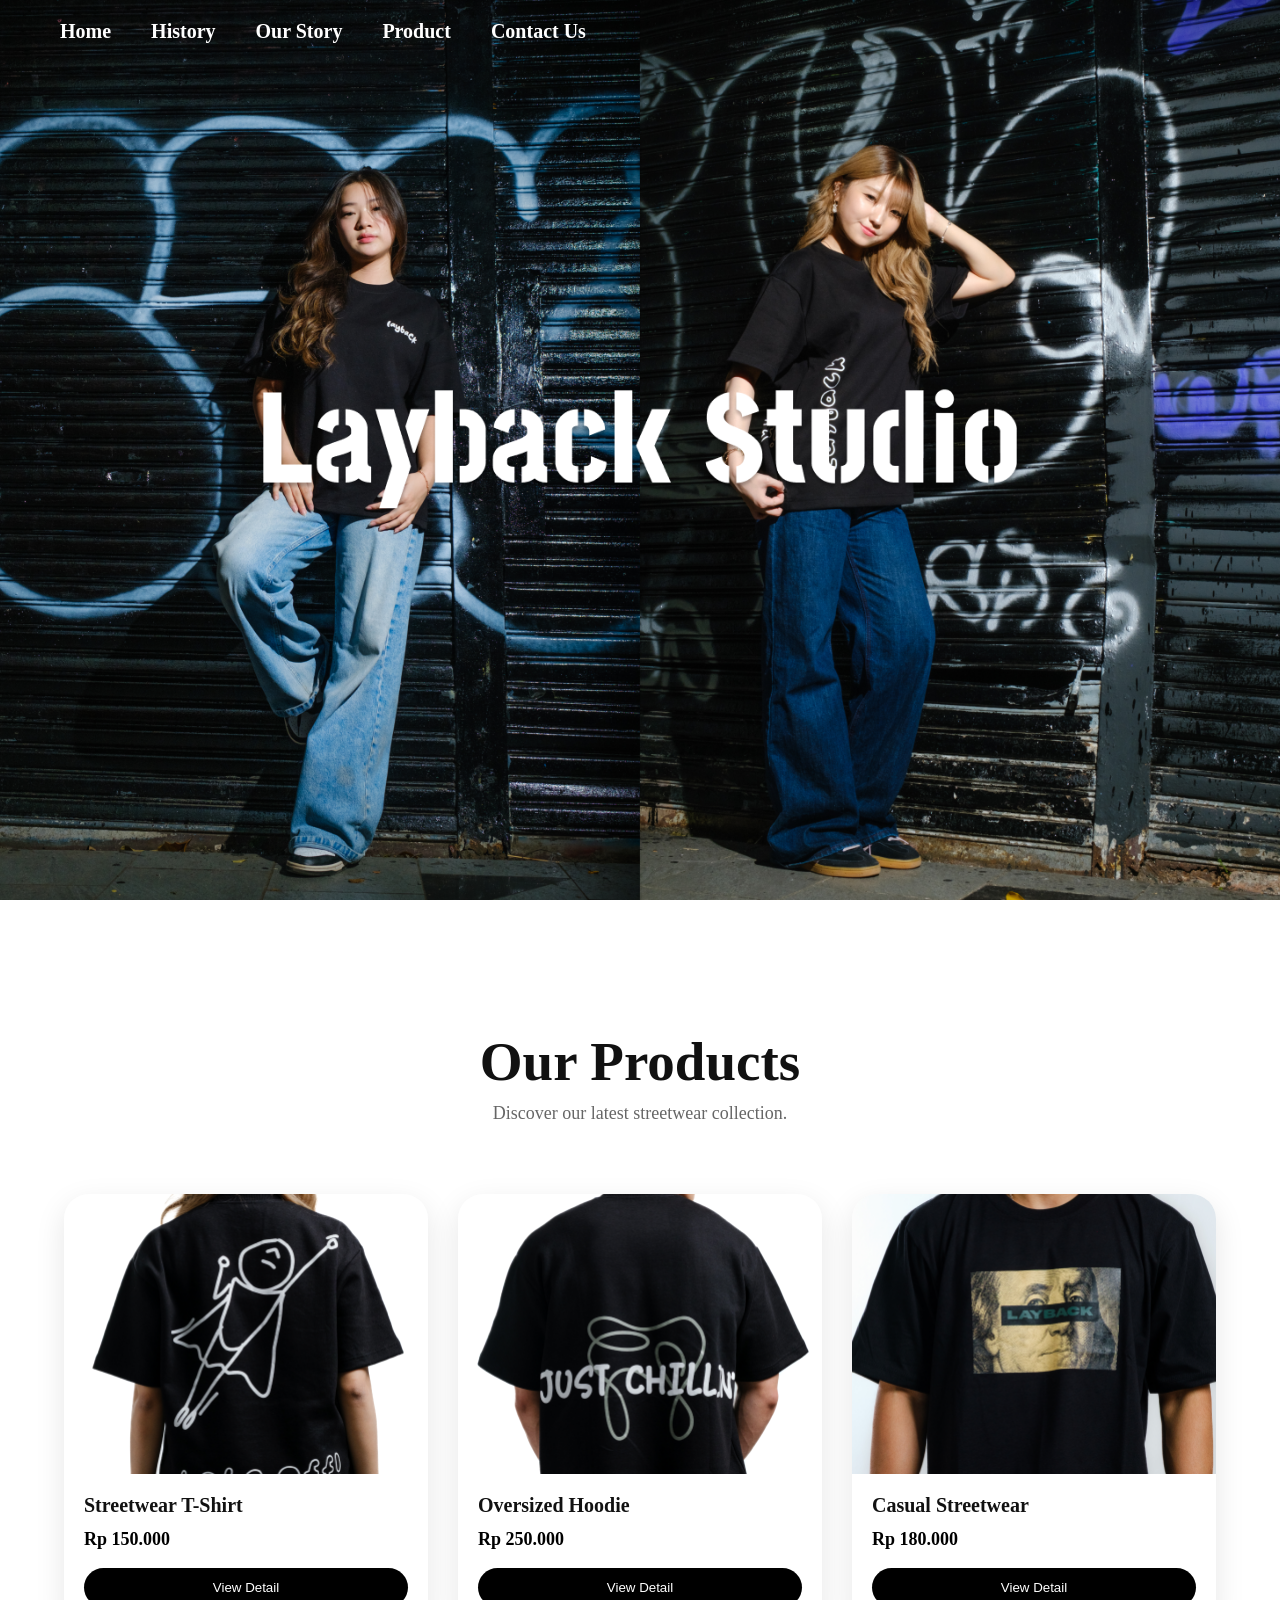
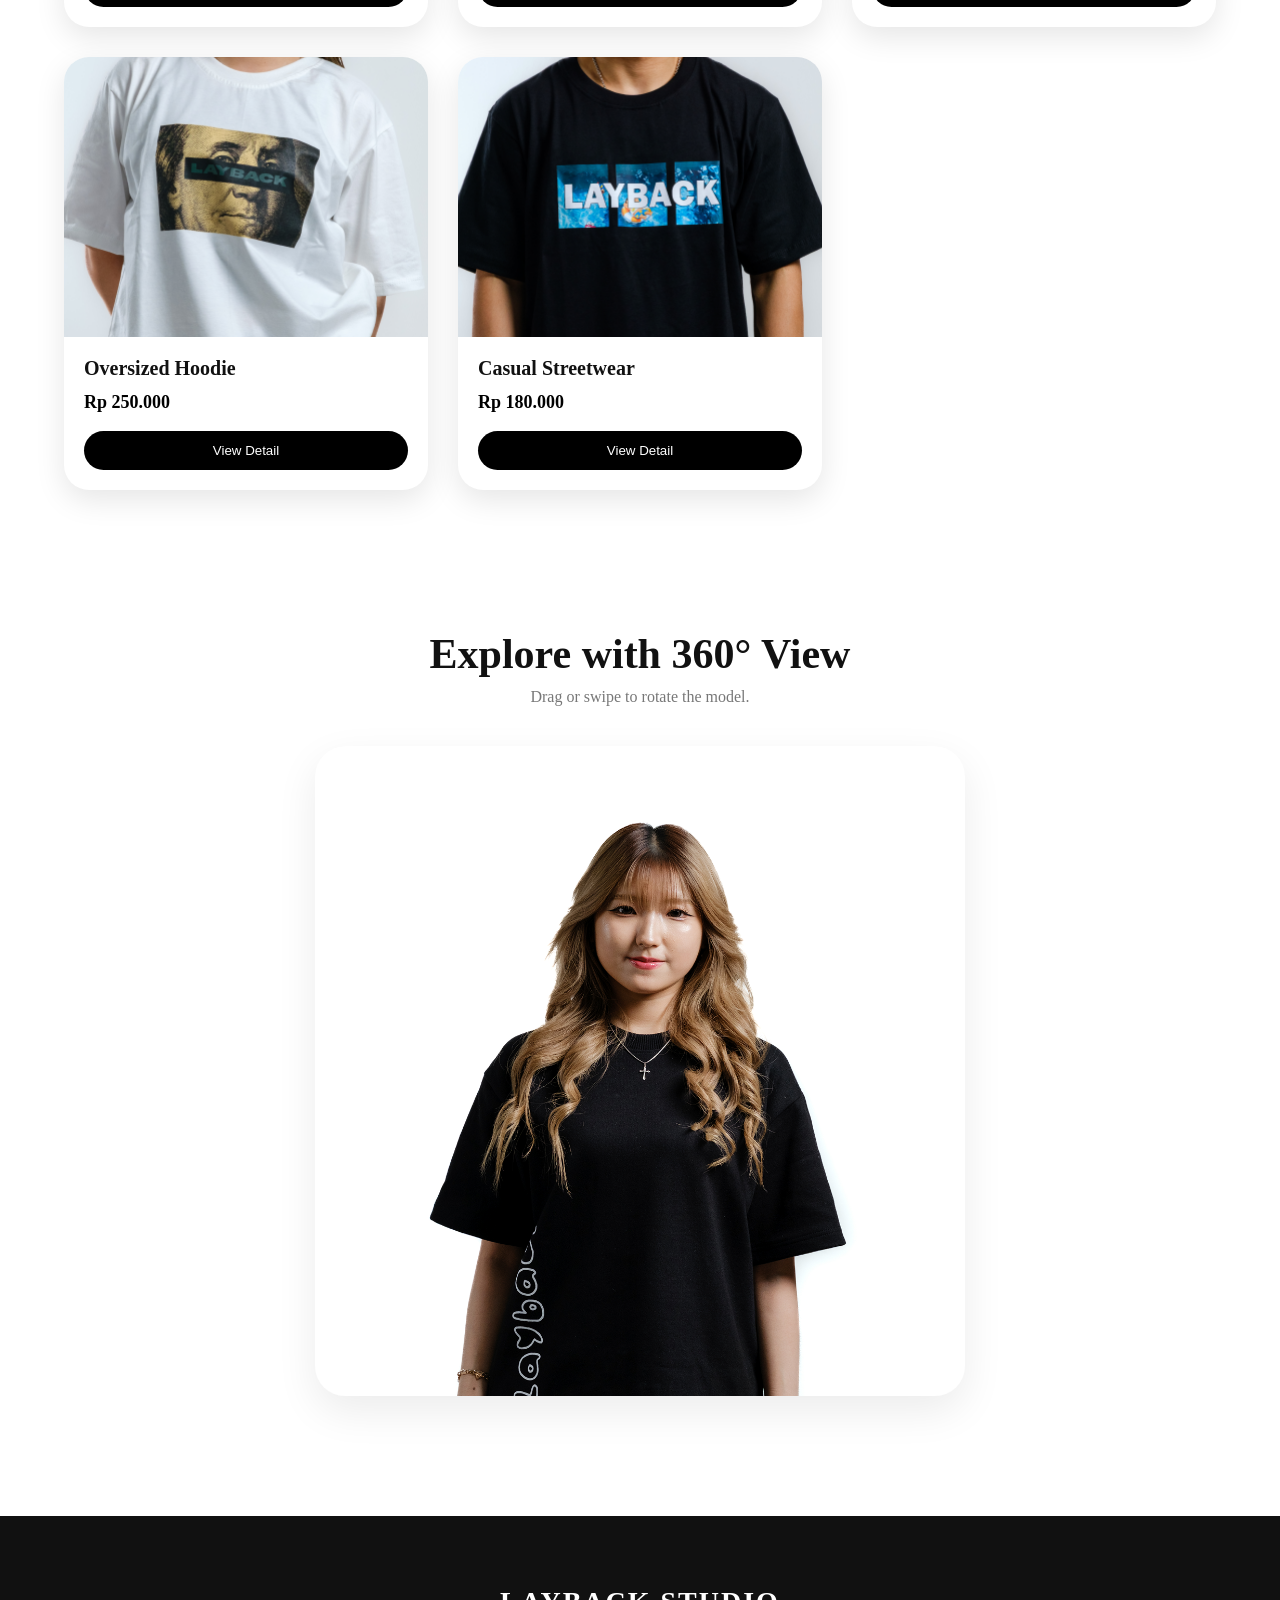
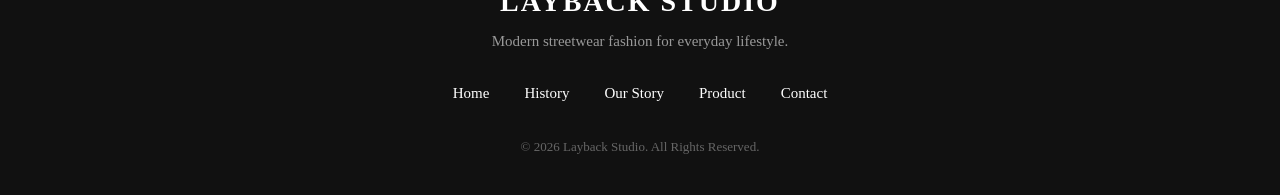
==== commit fca4ed6c: "Add files via upload" ====
--- a/index.html
+++ b/index.html
@@ -39,7 +39,7 @@
         <!-- SLIDE 1 -->
         <picture class="slide active">
             <source
-                media="(max-width: 768px)"
+                media="(max-width: 767px)"
                 srcset="asset/mobile/start1.png"
             >
             <img
@@ -51,7 +51,7 @@
         <!-- SLIDE 2 -->
         <picture class="slide">
             <source
-                media="(max-width: 768px)"
+                media="(max-width: 767px)"
                 srcset="asset/mobile/start2.png"
             >
             <img
@@ -63,7 +63,7 @@
         <!-- SLIDE 3 -->
         <picture class="slide">
             <source
-                media="(max-width: 768px)"
+                media="(max-width: 767px)"
                 srcset="asset/mobile/start3.png"
             >
             <img
@@ -75,7 +75,7 @@
         <!-- SLIDE 4 -->
         <picture class="slide">
             <source
-                media="(max-width: 768px)"
+                media="(max-width: 767px)"
                 srcset="asset/mobile/start4.png"
             >
             <img
@@ -107,7 +107,7 @@
         <div class="product-container">
 
             <!-- PRODUCT 1 -->
-            <a href="detail_produk.html" class="product-link">
+            <a href="detail_product/1.html" class="product-link">
                 <div class="product-card">
                     <img
                         src="asset/product1.png"
@@ -123,7 +123,7 @@
             </a>
 
             <!-- PRODUCT 2 -->
-            <a href="detail_produk.html" class="product-link">
+            <a href="detail_product/2.html" class="product-link">
                 <div class="product-card">
                     <img
                         src="asset/product2.png"
@@ -139,7 +139,7 @@
             </a>
 
             <!-- PRODUCT 3 -->
-            <a href="detail_produk.html" class="product-link">
+            <a href="detail_product/3.html" class="product-link">
                 <div class="product-card">
                     <img
                         src="asset/product3.png"
@@ -155,7 +155,7 @@
             </a>
 
             <!-- PRODUCT 4 -->
-            <a href="detail_produk.html" class="product-link">
+            <a href="detail_product/4.html" class="product-link">
                 <div class="product-card">
                     <img
                         src="asset/product4.png"
@@ -171,7 +171,7 @@
             </a>
 
             <!-- PRODUCT 5 -->
-            <a href="detail_produk.html" class="product-link">
+            <a href="detail_product/5.html" class="product-link">
                 <div class="product-card">
                     <img
                         src="asset/product5.png"
--- a/style.css
+++ b/style.css
@@ -1,206 +1,197 @@
 *{
+
+    margin: 0;
+
+    padding: 0;
+
+    box-sizing: border-box;
+
+}
+
+
+
+html, body{
+
+    margin: 0;
+
+    padding: 0;
+
+    width: 100%;
+
+    height: 100%;  
+
+}
+
+
+
+/* HERO */
+
+
+
+
+
+
+
+/* HERO SECTION */
+
+.hero {
+
+    position: relative;
+
+    width: 100%;
+
+    height: 100vh;
+
+    height: 100svh;
+
+    min-height: 0;
+
+    overflow: hidden;
+
+    margin: 0;
+
+    padding: 0;
+
+    background: #000;
+
+}
+
+
+
+/* SLIDER */
+
+.hero .slide {
+
+    position: absolute;
+
+    inset: 0;
+
+    width: 100%;
+
+    height: 100%;
+
+    opacity: 0;
+
+    transition: opacity 0.8s ease;
+
+}
+
+
+
+/* SLIDE AKTIF */
+
+.hero .slide.active {
+
+    opacity: 1;
+
+    z-index: 1;
+
+}
+
+
+
+/* GAMBAR FULLSCREEN */
+
+.hero .slide img {
+
+    display: block;
+
+    width: 100%;
+
+    height: 100%;
+
+    object-fit: cover;
+
+    object-position: center center;
+
+}
+
+
+
+/* MOBILE */
+
+@media (max-width: 767px) {
+
+    .hero {
+
+        height: 100svh;
+
+        min-height: 0;
+
+    }
+
+
+
+    .hero .slide img {
+
+        width: 100%;
+
+        height: 100%;
+
+        object-fit: cover;
+
+        object-position: center center;
+
+    }
+
+}
+
+
+/* =========================
+   NAVBAR BIASA
+========================= */
+
+.navbar {
+    position: fixed;
+    top: 0;
+    left: 0;
+
+    width: 100%;
+    box-sizing: border-box;
+    padding: 20px 60px;
+
+    display: flex;
+    justify-content: flex-start;
+    align-items: center;
+
+    z-index: 1000;
+
+    /* Sebelum scroll */
+    background: transparent;
+    backdrop-filter: none;
+    border-bottom: 1px solid transparent;
+
+    transition: background 0.3s ease,
+                backdrop-filter 0.3s ease,
+                border-bottom 0.3s ease;
+}
+
+/* MENU */
+.navbar .nav-links {
+    display: flex;
+    gap: 40px;
+    align-items: center;
+
+    list-style: none;
     margin: 0;
     padding: 0;
-    box-sizing: border-box;
-}
-
-html, body{
-    margin: 0;
-    padding: 0;
-    width: 100%;
-    height: 100%;   
-}
-
-/* HERO */
-
-/* HERO SECTION */
-.hero {
+}
+
+/* LINK */
+.navbar .nav-links li a {
     position: relative;
-    width: 100%;
-    height: 100vh;
-    min-height: 600px;
-    overflow: hidden;
-    margin: 0;
-    padding: 0;
-}
-
-/* SLIDER */
-.hero .slide {
-    position: absolute;
-    inset: 0;
-    width: 100%;
-    height: 100%;
-    opacity: 0;
-    transition: opacity 0.8s ease;
-}
-
-/* SLIDE AKTIF */
-.hero .slide.active {
-    opacity: 1;
-    z-index: 1;
-}
-
-/* GAMBAR */
-.hero .slide img {
-    display: block;
-    width: 100%;
-    height: 100%;
-    object-fit: cover;
-    object-position: center center;
-}
-
-/* TAMPILAN MOBILE */
-@media (max-width: 768px) {
-    .hero {
-        height: 100svh;
-        min-height: 600px;
-    }
-
-    .hero .slide img {
-        width: 100%;
-        height: 100%;
-        object-fit: cover;
-        object-position: center center;
-    }
-}
-
-
-
-@media (max-width: 768px) {
-    .hero {
-        height: 100svh;
-        min-height: 650px;
-    }
-
-    .hero .slide img {
-        object-fit: cover;
-        object-position: center;
-    }
-}
-
-
-/* NAVBAR */
-.navbar{
-    position: absolute;
-    top: 20px;
-    left: 50px;
-
-    z-index: 1000;
-
-    background: transparent;
-}
-
-/* ==========================
-   NAVBAR
-========================== */
-
-.navbar{
-
-    position: absolute;
-
-    top: 20px;
-
-    left: 50px;
-
-    right: 50px;
-
-    z-index: 1000;
-
-    display: flex;
-
-    justify-content: space-between;
-
-    align-items: center;
-
-}
-
-/* Menu kiri */
-
-.nav-links{
-
-    display: flex;
-
-    gap: 40px;
-
-    list-style: none;
-
-}
-
-/* Tombol kanan */
-
-.nav-right{
-
-    display: flex;
-
-    align-items: center;
-
-    gap: 15px;
-
-}
-
-/* Cart & Login */
-
-.cart-btn,
-.login-btn{
-
-    padding: 10px 22px;
-
-    color: white;
-
-    text-decoration: none;
-
-    border: 2px solid white;
-
-    border-radius: 30px;
-
-    font-weight: bold;
-
-    transition: .3s;
-
-}
-
-.cart-btn:hover,
-.login-btn:hover{
-
-    background: white;
-
-    color: black;
-
-}
-
-/* MENU */
-.nav-links{
-    display: flex;
-    gap: 40px;
-    list-style: none;
-}
-
-/* LINK */
-.nav-links li a{
+
     color: white;
     text-decoration: none;
     font-size: 20px;
     font-weight: bold;
 
-    transition: 0.3s;
-}
-
-/* LINK */
-.nav-links li a{
-    color: white;
-    text-decoration: none;
-    font-size: 20px;
-    font-weight: bold;
-
-    transition: 0.3s;
-
-    position: relative;
+    transition: color 0.3s ease;
 }
 
 /* UNDERLINE */
-.nav-links li a::after{
+.navbar .nav-links li a::after {
     content: "";
-
     position: absolute;
 
     left: 0;
@@ -209,1594 +200,3170 @@
     width: 0%;
     height: 2px;
 
-    background: white;
-
+    background: currentColor;
     border-radius: 10px;
 
     transition: width 0.35s ease;
 }
 
 /* HOVER */
-.nav-links li a:hover::after{
+.navbar .nav-links li a:hover::after {
     width: 100%;
 }
 
-/* ==========================
-   RESPONSIVE
-========================== */
-@media(max-width:900px){
-
-    .navbar{
-        top: 15px;
-        left: 20px;
-    }
-
-    .nav-links{
-        gap: 20px;
-
-        flex-wrap: wrap;
-    }
-
-    .nav-links li a{
-        font-size: 15px;
-    }
-}
-
-/* MOBILE */
-@media(max-width:600px){
-
-    .navbar{
-        width: 100%;
-
-        left: 0;
-
-        padding: 0 15px;
-    }
-
-    .nav-links{
-        gap: 15px;
-
-        justify-content: center;
-
-        flex-wrap: wrap;
-    }
-
-    .nav-links li a{
-        font-size: 13px;
-    }
-}
-
-/* ==========================
-   FOOTER
-========================== */
-.footer{
-    width: 100%;
-
-    padding: 70px 20px 40px;
-
-    background: #111;
-
-    text-align: center;
-}
-
-/* CONTENT */
-.footer-content h2{
-    color: white;
-
-    font-size: 28px;
-
-    letter-spacing: 2px;
-
-    margin-bottom: 15px;
-}
-
-.footer-content p{
-    color: #999;
-
-    font-size: 15px;
-
-    margin-bottom: 35px;
-}
-
-/* LINKS */
-.footer-links{
-    display: flex;
-
-    justify-content: center;
-
-    gap: 35px;
-
-    flex-wrap: wrap;
-
-    margin-bottom: 35px;
-}
-
-/* LINK */
-.footer-links a{
-    text-decoration: none;
-
-    color: white;
-
-    font-size: 15px;
-
-    position: relative;
-
-    transition: 0.3s;
-}
-
-/* UNDERLINE */
-.footer-links a::after{
-    content: "";
-
-    position: absolute;
-
-    left: 0;
-    bottom: -5px;
-
-    width: 0%;
-    height: 1px;
-
-    background: white;
-
-    transition: 0.3s;
-}
-
-/* HOVER */
-.footer-links a:hover::after{
-    width: 100%;
-}
-
-/* COPYRIGHT */
-.footer-content span{
-    color: #666;
-
-    font-size: 13px;
-}
-
-/* RESPONSIVE */
-@media(max-width:600px){
-
-    .footer-content h2{
-        font-size: 22px;
-    }
-
-    .footer-links{
-        gap: 18px;
-    }
-}
 
 /* =========================
-   HISTORY NAVBAR
+   SETELAH SCROLL
 ========================= */
-.history-navbar{
+
+.navbar.scrolled {
+    background: rgba(255, 255, 255, 0.9);
+    backdrop-filter: blur(10px);
+    -webkit-backdrop-filter: blur(10px);
+    border-bottom: 1px solid #ddd;
+    box-shadow: none;
+
     position: fixed;
     top: 0;
     left: 0;
-
+    right: 0;
     width: 100%;
-
-    padding: 20px 60px;
-
-    display: flex;
-    justify-content: flex-start; /* posisi seperti pertama */
-    align-items: center;
-
-    z-index: 1000;
-
-    background: rgba(255,255,255,0.9);
-    backdrop-filter: blur(10px);
-
-    border-bottom: 1px solid #ddd;
-}
-
-/* MENU */
-.history-nav-links{
-    display: flex;
-    gap: 40px;
-
-    list-style: none;
-}
-
-/* LINK */
-.history-nav-links li a{
+    max-width: none;
+    box-sizing: border-box;
+}
+
+/* TEKS HITAM */
+.navbar.scrolled .nav-links li a {
     color: black;
-    text-decoration: none;
-    font-size: 20px;
-    font-weight: bold;
-
-    transition: 0.3s;
-}
-
-/* LINK */
-.history-nav-links li a{
-    color: black;
-    text-decoration: none;
-    font-size: 20px;
-    font-weight: bold;
-
-    transition: 0.3s;
-
-    position: relative;
-}
-
-/* UNDERLINE */
-.history-nav-links li a::after{
-    content: "";
-
-    position: absolute;
-
-    left: 0;
-    bottom: -6px;
-
-    width: 0%;
-    height: 2px;
-
-    background: black;
-
-    border-radius: 10px;
-
-    transition: width 0.35s ease;
-}
-
-/* HOVER */
-.history-nav-links li a:hover::after{
-    width: 100%;
-}
-
-/* ==========================
-   RIGHT NAVIGATION
-========================== */
-
-.history-navbar{
-
-    justify-content: space-between;
-
-}
-
-/* Cart & Login */
-
-.nav-right{
-
-    display: flex;
-
-    align-items: center;
-
-    gap: 15px;
-
-}
-
-/* Button */
-
-.cart-btn,
-.login-btn{
-
-    color: black;
-
-    text-decoration: none;
-
-    font-size: 16px;
-
-    font-weight: bold;
-
-    padding: 10px 20px;
-
-    border: 2px solid black;
-
-    border-radius: 30px;
-
-    transition: .3s;
-
-}
-
-/* Hover */
-
-.cart-btn:hover,
-.login-btn:hover{
-
-    background: black;
-
-    color: white;
-
-}
+}
+
+
 
 
 /* =========================
-   RESPONSIVE HISTORY NAVBAR
+   RESPONSIVE TABLET
 ========================= */
-@media(max-width:900px){
-
-    .history-navbar{
-        top: 0;
-        left: 0;
-
+
+@media (max-width: 900px) {
+    .navbar {
         padding: 15px 20px;
     }
 
-    .history-nav-links{
-        gap: 20px;
-
-        flex-wrap: wrap;
-    }
-
-    .history-nav-links li a{
-        font-size: 15px;
-    }
-}
-
-/* MOBILE */
-@media(max-width:600px){
-
-    .history-navbar{
-        width: 100%;
-
-        left: 0;
-
-        padding: 12px 15px;
-
-        justify-content: center;
-    }
-
-    .history-nav-links{
-        gap: 15px;
-
-        justify-content: center;
-
-        flex-wrap: wrap;
-    }
-
-    .history-nav-links li a{
-        font-size: 13px;
-    }
-}   
-
-/* =========================
-   HISTORY SECTION
-========================= */
-.history{
-    width: 85%;
-    margin: auto;
-    padding: 140px 0 100px;
-}
-
-/* TITLE */
-.history-title{
-    text-align: center;
-    margin-bottom: 80px;
-}
-
-.history-title h1{
-    font-size: 55px;
-    color: #111;
-    margin-bottom: 15px;
-}
-
-.history-title p{
-    font-size: 18px;
-    color: #666;
-}
-
-/* CARD */
-.history-card{
-    display: flex;
-    align-items: center;
-    justify-content: center;
-    gap: 70px;
-
-    margin-bottom: 100px;
-}
-
-/* REVERSE */
-.reverse{
-    flex-direction: row-reverse;
-}
-
-/* IMAGE */
-.history-image{
-    width: 420px;
-    overflow: hidden;
-
-    border-radius: 24px;
-
-    box-shadow: 0 15px 40px rgba(0,0,0,0.15);
-
-    transition: 0.4s ease;
-}
-
-.history-image:hover{
-    transform: translateY(-10px);
-}
-
-/* IMAGE */
-.history-image img{
-    width: 100%;
-    height: 100%;
-
-    object-fit: cover;
-    display: block;
-
-    transition: 0.5s;
-}
-
-.history-image:hover img{
-    transform: scale(1.05);
-}
-
-/* CONTENT */
-.history-content{
-    width: 500px;
-}
-
-.history-content h2{
-    font-size: 40px;
-    margin-bottom: 20px;
-    color: #111;
-}
-
-.history-content p{
-    font-size: 17px;
-    line-height: 1.9;
-    color: #555;
-
-    margin-bottom: 30px;
-}
-
-
-/* BOTTOM BOX */
-.history-bottom{
-    background: white;
-
-    padding: 60px;
-
-    border-radius: 30px;
-
-    text-align: center;
-
-    box-shadow: 0 15px 40px rgba(0,0,0,0.08);
-}
-
-.history-bottom h2{
-    font-size: 40px;
-    margin-bottom: 20px;
-}
-
-.history-bottom p{
-    font-size: 17px;
-    line-height: 1.9;
-    color: #555;
-
-    max-width: 900px;
-    margin: auto;
-}
-
-/* RESPONSIVE */
-@media(max-width: 900px){
-
-    .history-card{
-        flex-direction: column;
-    }
-
-    .history-content{
-        width: 100%;
-        text-align: center;
-    }
-
-    .history-image{
-        width: 100%;
-    }
-
-    .history-title h1{
-        font-size: 40px;
-    }
-
-    .history-content h2{
-        font-size: 32px;
-    }
-}
-
-/* ==========================
-   OUR STORY
-========================== */
-.ourstory{
-    width: 85%;
-    margin: auto;
-    padding: 130px 0 100px;
-}
-
-/* TITLE */
-.ourstory-title{
-    text-align: center;
-    margin-bottom: 90px;
-}
-
-.ourstory-title h1{
-    font-size: 55px;
-    font-weight: 700;
-    color: #111;
-    margin-bottom: 12px;
-}
-
-.ourstory-title p{
-    font-size: 18px;
-    color: #666;
-}
-
-/* CARD */
-.story-card{
-    display: flex;
-    align-items: center;
-    justify-content: center;
-    gap: 70px;
-
-    margin-bottom: 100px;
-}
-
-/* REVERSE */
-.reverse{
-    flex-direction: row-reverse;
-}
-
-/* IMAGE */
-.story-image{
-    width: 400px;
-    height: 500px;
-
-    border-radius: 28px;
-    overflow: hidden;
-
-    box-shadow: 0 15px 35px rgba(0,0,0,0.12);
-
-    transition: 0.4s ease;
-}
-
-.story-image:hover{
-    transform: translateY(-8px);
-}
-
-.story-image img{
-    width: 100%;
-    height: 100%;
-
-    object-fit: cover;
-    display: block;
-
-    transition: 0.5s;
-}
-
-.story-image:hover img{
-    transform: scale(1.05);
-}
-
-/* CONTENT */
-.story-content{
-    width: 520px;
-}
-
-/* TAG */
-.story-tag{
-    display: inline-block;
-
-    background: #111;
-    color: white;
-
-    padding: 8px 18px;
-
-    border-radius: 30px;
-
-    font-size: 14px;
-    margin-bottom: 18px;
-}
-
-/* TITLE */
-.story-content h2{
-    font-size: 42px;
-    color: #111;
-
-    margin-bottom: 20px;
-}
-
-/* TEXT */
-.story-content p{
-    font-size: 17px;
-    color: #555;
-
-    line-height: 1.9;
-}
-
-/* RESPONSIVE */
-@media(max-width:900px){
-
-    .story-card{
-        flex-direction: column;
-        text-align: center;
-    }
-
-    .story-content{
-        width: 100%;
-    }
-
-    .story-image{
-        width: 100%;
-        height: auto;
-    }
-
-    .ourstory-title h1{
-        font-size: 40px;
-    }
-
-    .story-content h2{
-        font-size: 32px;
-    }
-}
-
-/* ==========================
-   PRODUCT
-========================== */
-.product{
-    width: 90%;
-    margin: auto;
-
-    padding: 130px 0 100px;
-}
-
-/* TITLE */
-.product-title{
-    text-align: center;
-
-    margin-bottom: 70px;
-}
-
-.product-title h1{
-    font-size: 55px;
-    color: #111;
-
-    margin-bottom: 10px;
-}
-
-.product-title p{
-    font-size: 18px;
-    color: #666;
-}
-
-/* GRID */
-.product-container{
-    display: grid;
-
-    grid-template-columns: repeat(5, 1fr);
-
-    gap: 30px;
-    
-}
-
-.product-link{
-    text-decoration: none;
-    color: inherit;
-}
-
-/* CARD */
-.product-card{
-    background: white;
-
-    border-radius: 25px;
-
-    overflow: hidden;
-
-    box-shadow: 0 10px 30px rgba(0,0,0,0.10);
-
-    transition: 0.4s;
-}
-
-/* HOVER */
-.product-card:hover{
-    transform: translateY(-10px);
-}
-
-/* IMAGE */
-.product-card img{
-    width: 100%;
-    height: 280px;
-
-    object-fit: cover;
-
-    display: block;
-}
-
-/* CONTENT */
-.product-content{
-    padding: 20px;
-}
-
-/* NAME */
-.product-content h2{
-    font-size: 20px;
-    color: #111;
-
-    margin-bottom: 12px;
-}
-
-/* DESC */
-.product-content p{
-    font-size: 15px;
-    color: #666;
-
-    line-height: 1.7;
-
-    margin-bottom: 18px;
-}
-
-/* PRICE */
-.product-content h3{
-    font-size: 18px;
-    color: #000;
-
-    margin-bottom: 18px;
-}
-
-/* BUTTON */
-.product-content button{
-    width: 100%;
-
-    padding: 12px;
-
-    border: none;
-
-    border-radius: 50px;
-
-    background: black;
-    color: white;
-
-    cursor: pointer;
-
-    transition: 0.3s;
-}
-
-/* HOVER BUTTON */
-.product-content button:hover{
-    background: #00bfff;
-}
-
-/* RESPONSIVE */
-@media(max-width:1400px){
-
-    .product-container{
-        grid-template-columns: repeat(3, 1fr);
-    }
-}
-
-@media(max-width:900px){
-
-    .product-container{
-        grid-template-columns: repeat(2, 1fr);
-    }
-}
-
-@media(max-width:600px){
-
-    .product-container{
-        grid-template-columns: 1fr;
-    }
-
-    .product-title h1{
-        font-size: 40px;
-    }
-}
-
-/* ==========================
-   DETAIL PRODUCT
-========================== */
-.detail-product{
-    width: 85%;
-
-    margin: auto;
-
-    padding: 140px 0 100px;
-
-    display: flex;
-    justify-content: center;
-    align-items: center;
-
-    gap: 80px;
-
-    flex-wrap: wrap;
-}
-
-/* ==========================
-   SLIDER
-========================== */
-
-/*BACK TEXT*/
-.back-text{
-    position: relative;
-    top: 110px;
-    left: 120px;
-
-    font-family: Arial, Helvetica, sans-serif;
-
-    text-decoration: none;
-
-    color: #000;
-
-    font-size: 15px;
-    font-weight: 600;
-
-    display: inline-block;
-
-    transition: 0.3s ease;
-}
-
-/* UNDERLINE EFFECT */
-.back-text::after{
-    content: "";
-
-    position: absolute;
-
-    left: 0;
-    bottom: -3px;
-
-    width: 0%;
-    height: 1.5px;
-
-    background: black;
-
-    transition: 0.3s ease;
-}
-
-/* HOVER */
-.back-text:hover::after{
-    width: 100%;
-}
-
-.detail-slider{
-    position: relative;
-
-    width: 500px;
-    height: 650px;
-
-    border-radius: 30px;
-
-    overflow: hidden;
-
-    box-shadow: 0 15px 40px rgba(0,0,0,0.12);
-
-    background: white;
-}
-
-/* IMAGE */
-.slider-images{
-    width: 100%;
-    height: 100%;
-    position: relative;
-}
-
-/* SLIDE */
-.detail-slide{
-    position: absolute;
-    top: 0;
-    left: 0;
-
-    width: 100%;
-    height: 100%;
-
-    object-fit: cover;
-
-    opacity: 0;
-
-    transition: opacity 0.8s ease;
-}
-
-/* ACTIVE */
-.detail-slide.active{
-    opacity: 1;
-}
-
-/* ==========================
-   SLIDER BUTTON MODERN
-========================== */
-.slider-btn{
-    position: absolute;
-    top: 50%;
-
-    transform: translateY(-50%);
-
-    width: 42px;
-    height: 42px;
-
-    border: none;
-    border-radius: 14px;
-
-    background: rgba(255,255,255,0.55);
-
-    backdrop-filter: blur(12px);
-    -webkit-backdrop-filter: blur(12px);
-
-    color: #222;
-
-    font-size: 16px;
-    font-weight: 600;
-
-    cursor: pointer;
-
-    z-index: 100;
-
-    transition: all 0.25s ease;
-
-    box-shadow:
-    0 4px 12px rgba(0,0,0,0.08),
-    inset 0 1px 1px rgba(255,255,255,0.35);
-}
-
-/* HOVER */
-.slider-btn:hover{
-    background: rgba(255,255,255,0.9);
-
-    transform: translateY(-50%) scale(1.06);
-
-    box-shadow:
-    0 8px 20px rgba(0,0,0,0.12);
-}
-
-/* ACTIVE */
-.slider-btn:active{
-    transform: translateY(-50%) scale(0.96);
-}
-
-/* LEFT */
-.prev{
-    left: 18px;
-}
-
-/* RIGHT */
-.next{
-    right: 18px;
-}
-
-/* ==========================
-   CONTENT
-========================== */
-.detail-content{
-    width: 500px;
-}
-
-/* TITLE */
-.detail-content h1{
-    font-size: 52px;
-
-    color: #111;
-
-    margin-bottom: 20px;
-}
-
-/* PRICE */
-.detail-content h2{
-    font-size: 38px;
-
-    color: black;
-
-    margin-bottom: 25px;
-}
-
-/* TEXT */
-.detail-content p{
-    font-size: 18px;
-
-    line-height: 1.9;
-
-    color: #555;
-
-    margin-bottom: 35px;
-}
-
-/* BUTTON */
-.buy-btn{
-    padding: 15px 45px;
-
-    border: none;
-
-    border-radius: 50px;
-
-    background: black;
-    color: white;
-
-    font-size: 16px;
-
-    cursor: pointer;
-
-    transition: 0.3s;
-
-    text-decoration: inherit;
-}
-
-/* HOVER */
-.buy-btn:hover{
-    background: #00bfff;
-
-    transform: translateY(-3px);
-}
-
-/* RESPONSIVE */
-@media(max-width:900px){
-
-    .detail-product{
-        flex-direction: column;
-    }
-
-    .detail-slider{
-        width: 100%;
-        height: 500px;
-    }
-
-    .detail-content{
-        width: 100%;
-        text-align: center;
-    }
-
-    .detail-content h1{
-        font-size: 40px;
-    }
-}
-
-/* =========================
-   360 VIEW
-========================= */
-.view360{
-    width: 100%;
-
-    padding: 40px 0 120px;
-
-    text-align: center;
-}
-
-/* TITLE */
-.view360-title{
-    margin-bottom: 40px;
-}
-
-.view360-title h2{
-    font-size: 42px;
-
-    color: #111;
-
-    margin-bottom: 10px;
-}
-
-.view360-title p{
-    font-size: 16px;
-
-    color: #777;
-}
-
-/* CONTAINER */
-.viewer-container{
-    width: 650px;
-    height: 650px;
-
-    margin: auto;
-
-    background: #f7f7f7;
-
-    border-radius: 30px;
-
-    overflow: hidden;
-
-    display: flex;
-    justify-content: center;
-    align-items: center;
-
-    box-shadow:
-    0 15px 40px rgba(0,0,0,0.08);
-}   
-
-/* IMAGE */
-.viewer-container img{
-    width: 100%;
-    height: 100%;
-
-    object-fit: cover;
-
-    user-select: none;
-
-    cursor: grab;
-}
-
-/* ACTIVE DRAG */
-.viewer-container img:active{
-    cursor: grabbing;
-}
-
-/* ==========================
-   CONTACT HERO
-========================== */
-.contact-hero{
-    position: relative;
-
-    width: 100%;
-    height: 100vh;
-
-    overflow: hidden;
-}
-
-/* IMAGE */
-.contact-hero img{
-    width: 100%;
-    height: 100%;
-
-    object-fit: cover;
-
-    display: block;
-}
-
-/* OVERLAY */
-.contact-overlay{
-    position: absolute;
-
-    top: 50%;
-    left: 50%;
-
-    transform: translate(-50%, -50%);
-
-    text-align: center;
-
-    color: white;
-
-    width: 90%;
-}
-
-/* TITLE */
-.contact-overlay h1{
-    font-size: 70px;
-
-    font-weight: 800;
-
-    letter-spacing: 3px;
-
-    margin-bottom: 20px;
-
-    text-shadow:
-    0 5px 25px rgba(0,0,0,0.35);
-}
-
-/* TEXT */
-.contact-overlay p{
-    font-size: 18px;
-
-    line-height: 1.8;
-
-    max-width: 700px;
-
-    margin: auto;
-
-    margin-bottom: 40px;
-
-    text-shadow:
-    0 4px 15px rgba(0,0,0,0.25);
-}
-
-/* BUTTON */
-.contact-btn{
-    display: inline-block;
-
-    padding: 16px 42px;
-
-    border-radius: 50px;
-
-    text-decoration: none;
-
-    background: rgba(255,255,255,0.15);
-
-    backdrop-filter: blur(12px);
-    -webkit-backdrop-filter: blur(12px);
-
-    border: 1px solid rgba(255,255,255,0.2);
-
-    color: white;
-
-    font-size: 16px;
-    font-weight: 600;
-
-    transition: 0.3s ease;
-
-    box-shadow:
-    0 8px 25px rgba(0,0,0,0.15);
-}
-
-/* HOVER */
-.contact-btn:hover{
-    background: white;
-
-    color: black;
-
-    transform: translateY(-3px);
-}
-
-/* SOCIAL */
-.contact-social{
-    margin-top: 35px;
-
-    display: flex;
-    justify-content: center;
-
-    gap: 20px;
-
-    flex-wrap: wrap;
-}
-
-/* BUTTON */
-.contact-social a{
-    padding: 14px 30px;
-
-    border-radius: 50px;
-
-    text-decoration: none;
-
-    color: white;
-
-    font-size: 15px;
-    font-weight: 600;
-
-    transition: 0.35s ease;
-
-    display: flex;
-    align-items: center;
-    gap: 10px;
-
-    backdrop-filter: blur(14px);
-    -webkit-backdrop-filter: blur(14px);
-
-    border: 1px solid rgba(255,255,255,0.12);
-
-    background:
-    rgba(30,30,30,0.45);
-
-    box-shadow:
-    0 8px 25px rgba(0,0,0,0.18);
-}
-
-/* ICON */
-.contact-social a img{
-    width: 18px;
-    height: 18px;
-
-    object-fit: contain;
-}
-
-/* HOVER */
-.contact-social a:hover{
-    transform: translateY(-3px);
-
-    background:
-    rgba(255,255,255,0.12);
-
-    box-shadow:
-    0 12px 30px rgba(0,0,0,0.22);
-}
-
-/* ===================================================================== */
-
-/* ===================================
-   RESPONSIVE TABLET
-=================================== */
-@media(max-width:992px){
-
-    /* NAVBAR */
-    .navbar{
-        left: 20px;
-        top: 15px;
-    }
-
-    .nav-links{
+    .navbar .nav-links {
         gap: 20px;
         flex-wrap: wrap;
     }
 
-    .nav-links li a{
+    .navbar .nav-links li a {
         font-size: 15px;
     }
-
-    /* HISTORY */
-    .history-card{
-        flex-direction: column;
-        text-align: center;
-    }
-
-    .history-content{
-        width: 100%;
-    }
-
-    .history-image{
-        width: 100%;
-        max-width: 500px;
-    }
-
-    /* STORY */
-    .story-card{
-        flex-direction: column;
-        text-align: center;
-    }
-
-    .story-content{
-        width: 100%;
-    }
-
-    .story-image{
-        width: 100%;
-        max-width: 450px;
-        height: auto;
-    }
-
-    /* PRODUCT */
-    .product-container{
-        grid-template-columns: repeat(2,1fr);
-    }
-
-    /* DETAIL */
-    .detail-product{
-        flex-direction: column;
-        gap: 40px;
-    }
-
-    .detail-slider{
-        width: 100%;
-        max-width: 500px;
-        height: 550px;
-    }
-
-    .detail-content{
-        width: 100%;
-        text-align: center;
-    }
-
-    /* 360 */
-    .viewer-container{
-        width: 90%;
-        height: auto;
-        aspect-ratio: 1/1;
-    }
-
-    /* CONTACT */
-    .contact-overlay h1{
-        font-size: 50px;
-    }
-
-    .contact-overlay p{
-        font-size: 16px;
-    }
-}
-
-
-/* ===================================
+}
+
+/* =========================
    RESPONSIVE MOBILE
-=================================== */
-@media(max-width:600px){
-
-    /* BODY */
-    body{
-        overflow-x: hidden;
-    }
-
-    /* NAVBAR */
-    .navbar{
+   SAMA DENGAN HISTORY NAVBAR
+========================= */
+
+@media (max-width: 600px) {
+    .navbar {
         width: 100%;
         left: 0;
+
+        padding: 12px 15px;
+
+        justify-content: center;
+        align-items: center;
+
+        min-height: 48px;
+        box-sizing: border-box;
+    }
+
+    .navbar .nav-links {
+        display: flex;
+        gap: 15px;
+
+        justify-content: center;
+        align-items: center;
+
+        flex-wrap: wrap;
+
+        margin: 0;
+        padding: 0;
+    }
+
+    .navbar .nav-links li a {
+        font-size: 13px;
+        line-height: 1.4;
+    }
+}
+
+
+
+
+/* ==========================
+
+   FOOTER
+
+\========================== */
+
+.footer{
+
+    width: 100%;
+
+
+
+    padding: 70px 20px 40px;
+
+
+
+    background: #111;
+
+
+
+    text-align: center;
+
+}
+
+
+
+/* CONTENT */
+
+.footer-content h2{
+
+    color: white;
+
+
+
+    font-size: 28px;
+
+
+
+    letter-spacing: 2px;
+
+
+
+    margin-bottom: 15px;
+
+}
+
+
+
+.footer-content p{
+
+    color: #999;
+
+
+
+    font-size: 15px;
+
+
+
+    margin-bottom: 35px;
+
+}
+
+
+
+/* LINKS */
+
+.footer-links{
+
+    display: flex;
+
+
+
+    justify-content: center;
+
+
+
+    gap: 35px;
+
+
+
+    flex-wrap: wrap;
+
+
+
+    margin-bottom: 35px;
+
+}
+
+
+
+/* LINK */
+
+.footer-links a{
+
+    text-decoration: none;
+
+
+
+    color: white;
+
+
+
+    font-size: 15px;
+
+
+
+    position: relative;
+
+
+
+    transition: 0.3s;
+
+}
+
+
+
+/* UNDERLINE */
+
+.footer-links a::after{
+
+    content: "";
+
+
+
+    position: absolute;
+
+
+
+    left: 0;
+
+    bottom: -5px;
+
+
+
+    width: 0%;
+
+    height: 1px;
+
+
+
+    background: white;
+
+
+
+    transition: 0.3s;
+
+}
+
+
+
+/* HOVER */
+
+.footer-links a:hover::after{
+
+    width: 100%;
+
+}
+
+
+
+/* COPYRIGHT */
+
+.footer-content span{
+
+    color: #666;
+
+
+
+    font-size: 13px;
+
+}
+
+
+
+/* RESPONSIVE */
+
+@media(max-width:600px){
+
+
+
+    .footer-content h2{
+
+        font-size: 22px;
+
+    }
+
+
+
+    .footer-links{
+
+        gap: 18px;
+
+    }
+
+}
+
+
+
+/* =========================
+
+   HISTORY NAVBAR
+
+\========================= */
+
+.history-navbar{
+
+    position: fixed;
+
+    top: 0;
+
+    left: 0;
+
+
+
+    width: 100%;
+
+
+
+    padding: 20px 60px;
+
+
+
+    display: flex;
+
+    justify-content: flex-start; /* posisi seperti pertama */
+
+    align-items: center;
+
+
+
+    z-index: 1000;
+
+
+
+    background: rgba(255,255,255,0.9);
+
+    backdrop-filter: blur(10px);
+
+
+
+    border-bottom: 1px solid #ddd;
+
+}
+
+
+
+/* MENU */
+
+.history-nav-links{
+
+    display: flex;
+
+    gap: 40px;
+
+
+
+    list-style: none;
+
+}
+
+
+
+/* LINK */
+
+.history-nav-links li a{
+
+    color: black;
+
+    text-decoration: none;
+
+    font-size: 20px;
+
+    font-weight: bold;
+
+
+
+    transition: 0.3s;
+
+}
+
+
+
+/* LINK */
+
+.history-nav-links li a{
+
+    color: black;
+
+    text-decoration: none;
+
+    font-size: 20px;
+
+    font-weight: bold;
+
+
+
+    transition: 0.3s;
+
+
+
+    position: relative;
+
+}
+
+
+
+/* UNDERLINE */
+
+.history-nav-links li a::after{
+
+    content: "";
+
+
+
+    position: absolute;
+
+
+
+    left: 0;
+
+    bottom: -6px;
+
+
+
+    width: 0%;
+
+    height: 2px;
+
+
+
+    background: black;
+
+
+
+    border-radius: 10px;
+
+
+
+    transition: width 0.35s ease;
+
+}
+
+
+
+/* HOVER */
+
+.history-nav-links li a:hover::after{
+
+    width: 100%;
+
+}
+
+
+
+/* ==========================
+
+   RIGHT NAVIGATION
+
+\========================== */
+
+
+
+.history-navbar{
+
+
+
+    justify-content: space-between;
+
+
+
+}
+
+
+
+/* Cart & Login */
+
+
+
+.nav-right{
+
+
+
+    display: flex;
+
+
+
+    align-items: center;
+
+
+
+    gap: 15px;
+
+
+
+}
+
+
+
+/* Button */
+
+
+
+.cart-btn,
+
+.login-btn{
+
+
+
+    color: black;
+
+
+
+    text-decoration: none;
+
+
+
+    font-size: 16px;
+
+
+
+    font-weight: bold;
+
+
+
+    padding: 10px 20px;
+
+
+
+    border: 2px solid black;
+
+
+
+    border-radius: 30px;
+
+
+
+    transition: .3s;
+
+
+
+}
+
+
+
+/* Hover */
+
+
+
+.cart-btn:hover,
+
+.login-btn:hover{
+
+
+
+    background: black;
+
+
+
+    color: white;
+
+
+
+}
+
+
+
+
+
+/* =========================
+
+   RESPONSIVE HISTORY NAVBAR
+
+\========================= */
+
+@media(max-width:900px){
+
+
+
+    .history-navbar{
+
+        top: 0;
+
+        left: 0;
+
+
+
+        padding: 15px 20px;
+
+    }
+
+
+
+    .history-nav-links{
+
+        gap: 20px;
+
+
+
+        flex-wrap: wrap;
+
+    }
+
+
+
+    .history-nav-links li a{
+
+        font-size: 15px;
+
+    }
+
+}
+
+
+
+/* MOBILE */
+
+@media(max-width:600px){
+
+
+
+    .history-navbar{
+
+        width: 100%;
+
+
+
+        left: 0;
+
+
+
+        padding: 12px 15px;
+
+
+
+        justify-content: center;
+
+    }
+
+
+
+    .history-nav-links{
+
+        gap: 15px;
+
+
+
+        justify-content: center;
+
+
+
+        flex-wrap: wrap;
+
+    }
+
+
+
+    .history-nav-links li a{
+
+        font-size: 13px;
+
+    }
+
+}  
+
+
+
+/* =========================
+
+   HISTORY SECTION
+
+\========================= */
+
+.history{
+
+    width: 85%;
+
+    margin: auto;
+
+    padding: 140px 0 100px;
+
+}
+
+
+
+/* TITLE */
+
+.history-title{
+
+    text-align: center;
+
+    margin-bottom: 80px;
+
+}
+
+
+
+.history-title h1{
+
+    font-size: 55px;
+
+    color: #111;
+
+    margin-bottom: 15px;
+
+}
+
+
+
+.history-title p{
+
+    font-size: 18px;
+
+    color: #666;
+
+}
+
+
+
+/* CARD */
+
+.history-card{
+
+    display: flex;
+
+    align-items: center;
+
+    justify-content: center;
+
+    gap: 70px;
+
+
+
+    margin-bottom: 100px;
+
+}
+
+
+
+/* REVERSE */
+
+.reverse{
+
+    flex-direction: row-reverse;
+
+}
+
+
+
+/* IMAGE */
+
+.history-image{
+
+    width: 420px;
+
+    overflow: hidden;
+
+
+
+    border-radius: 24px;
+
+
+
+    box-shadow: 0 15px 40px rgba(0,0,0,0.15);
+
+
+
+    transition: 0.4s ease;
+
+}
+
+
+
+.history-image:hover{
+
+    transform: translateY(-10px);
+
+}
+
+
+
+/* IMAGE */
+
+.history-image img{
+
+    width: 100%;
+
+    height: 100%;
+
+
+
+    object-fit: cover;
+
+    display: block;
+
+
+
+    transition: 0.5s;
+
+}
+
+
+
+.history-image:hover img{
+
+    transform: scale(1.05);
+
+}
+
+
+
+/* CONTENT */
+
+.history-content{
+
+    width: 500px;
+
+}
+
+
+
+.history-content h2{
+
+    font-size: 40px;
+
+    margin-bottom: 20px;
+
+    color: #111;
+
+}
+
+
+
+.history-content p{
+
+    font-size: 17px;
+
+    line-height: 1.9;
+
+    color: #555;
+
+
+
+    margin-bottom: 30px;
+
+}
+
+
+
+
+
+/* BOTTOM BOX */
+
+.history-bottom{
+
+    background: white;
+
+
+
+    padding: 60px;
+
+
+
+    border-radius: 30px;
+
+
+
+    text-align: center;
+
+
+
+    box-shadow: 0 15px 40px rgba(0,0,0,0.08);
+
+}
+
+
+
+.history-bottom h2{
+
+    font-size: 40px;
+
+    margin-bottom: 20px;
+
+}
+
+
+
+.history-bottom p{
+
+    font-size: 17px;
+
+    line-height: 1.9;
+
+    color: #555;
+
+
+
+    max-width: 900px;
+
+    margin: auto;
+
+}
+
+
+
+/* RESPONSIVE */
+
+@media(max-width: 900px){
+
+
+
+    .history-card{
+
+        flex-direction: column;
+
+    }
+
+
+
+    .history-content{
+
+        width: 100%;
+
+        text-align: center;
+
+    }
+
+
+
+    .history-image{
+
+        width: 100%;
+
+    }
+
+
+
+    .history-title h1{
+
+        font-size: 40px;
+
+    }
+
+
+
+    .history-content h2{
+
+        font-size: 32px;
+
+    }
+
+}
+
+
+
+/* ==========================
+
+   OUR STORY
+
+\========================== */
+
+.ourstory{
+
+    width: 85%;
+
+    margin: auto;
+
+    padding: 130px 0 100px;
+
+}
+
+
+
+/* TITLE */
+
+.ourstory-title{
+
+    text-align: center;
+
+    margin-bottom: 90px;
+
+}
+
+
+
+.ourstory-title h1{
+
+    font-size: 55px;
+
+    font-weight: 700;
+
+    color: #111;
+
+    margin-bottom: 12px;
+
+}
+
+
+
+.ourstory-title p{
+
+    font-size: 18px;
+
+    color: #666;
+
+}
+
+
+
+/* CARD */
+
+.story-card{
+
+    display: flex;
+
+    align-items: center;
+
+    justify-content: center;
+
+    gap: 70px;
+
+
+
+    margin-bottom: 100px;
+
+}
+
+
+
+/* REVERSE */
+
+.reverse{
+
+    flex-direction: row-reverse;
+
+}
+
+
+
+/* IMAGE */
+
+.story-image{
+
+    width: 400px;
+
+    height: 500px;
+
+
+
+    border-radius: 28px;
+
+    overflow: hidden;
+
+
+
+    box-shadow: 0 15px 35px rgba(0,0,0,0.12);
+
+
+
+    transition: 0.4s ease;
+
+}
+
+
+
+.story-image:hover{
+
+    transform: translateY(-8px);
+
+}
+
+
+
+.story-image img{
+
+    width: 100%;
+
+    height: 100%;
+
+
+
+    object-fit: cover;
+
+    display: block;
+
+
+
+    transition: 0.5s;
+
+}
+
+
+
+.story-image:hover img{
+
+    transform: scale(1.05);
+
+}
+
+
+
+/* CONTENT */
+
+.story-content{
+
+    width: 520px;
+
+}
+
+
+
+/* TAG */
+
+.story-tag{
+
+    display: inline-block;
+
+
+
+    background: #111;
+
+    color: white;
+
+
+
+    padding: 8px 18px;
+
+
+
+    border-radius: 30px;
+
+
+
+    font-size: 14px;
+
+    margin-bottom: 18px;
+
+}
+
+
+
+/* TITLE */
+
+.story-content h2{
+
+    font-size: 42px;
+
+    color: #111;
+
+
+
+    margin-bottom: 20px;
+
+}
+
+
+
+/* TEXT */
+
+.story-content p{
+
+    font-size: 17px;
+
+    color: #555;
+
+
+
+    line-height: 1.9;
+
+}
+
+
+
+/* RESPONSIVE */
+
+@media(max-width:900px){
+
+
+
+    .story-card{
+
+        flex-direction: column;
+
+        text-align: center;
+
+    }
+
+
+
+    .story-content{
+
+        width: 100%;
+
+    }
+
+
+
+    .story-image{
+
+        width: 100%;
+
+        height: auto;
+
+    }
+
+
+
+    .ourstory-title h1{
+
+        font-size: 40px;
+
+    }
+
+
+
+    .story-content h2{
+
+        font-size: 32px;
+
+    }
+
+}
+
+
+
+/* ==========================
+
+   PRODUCT
+
+\========================== */
+
+.product{
+
+    width: 90%;
+
+    margin: auto;
+
+
+
+    padding: 130px 0 100px;
+
+}
+
+
+
+/* TITLE */
+
+.product-title{
+
+    text-align: center;
+
+
+
+    margin-bottom: 70px;
+
+}
+
+
+
+.product-title h1{
+
+    font-size: 55px;
+
+    color: #111;
+
+
+
+    margin-bottom: 10px;
+
+}
+
+
+
+.product-title p{
+
+    font-size: 18px;
+
+    color: #666;
+
+}
+
+
+
+/* GRID */
+
+.product-container{
+
+    display: grid;
+
+
+
+    grid-template-columns: repeat(5, 1fr);
+
+
+
+    gap: 30px;
+
+
+
+}
+
+
+
+.product-link{
+
+    text-decoration: none;
+
+    color: inherit;
+
+}
+
+
+
+/* CARD */
+
+.product-card{
+
+    background: white;
+
+
+
+    border-radius: 25px;
+
+
+
+    overflow: hidden;
+
+
+
+    box-shadow: 0 10px 30px rgba(0,0,0,0.10);
+
+
+
+    transition: 0.4s;
+
+}
+
+
+
+/* HOVER */
+
+.product-card:hover{
+
+    transform: translateY(-10px);
+
+}
+
+
+
+/* IMAGE */
+
+.product-card img{
+
+    width: 100%;
+
+    height: 280px;
+
+
+
+    object-fit: cover;
+
+
+
+    display: block;
+
+}
+
+
+
+/* CONTENT */
+
+.product-content{
+
+    padding: 20px;
+
+}
+
+
+
+/* NAME */
+
+.product-content h2{
+
+    font-size: 20px;
+
+    color: #111;
+
+
+
+    margin-bottom: 12px;
+
+}
+
+
+
+/* DESC */
+
+.product-content p{
+
+    font-size: 15px;
+
+    color: #666;
+
+
+
+    line-height: 1.7;
+
+
+
+    margin-bottom: 18px;
+
+}
+
+
+
+/* PRICE */
+
+.product-content h3{
+
+    font-size: 18px;
+
+    color: #000;
+
+
+
+    margin-bottom: 18px;
+
+}
+
+
+
+/* BUTTON */
+
+.product-content button{
+
+    width: 100%;
+
+
+
+    padding: 12px;
+
+
+
+    border: none;
+
+
+
+    border-radius: 50px;
+
+
+
+    background: black;
+
+    color: white;
+
+
+
+    cursor: pointer;
+
+
+
+    transition: 0.3s;
+
+}
+
+
+
+/* HOVER BUTTON */
+
+.product-content button:hover{
+
+    background: #00bfff;
+
+}
+
+
+
+/* RESPONSIVE */
+
+@media(max-width:1400px){
+
+
+
+    .product-container{
+
+        grid-template-columns: repeat(3, 1fr);
+
+    }
+
+}
+
+
+
+@media(max-width:900px){
+
+
+
+    .product-container{
+
+        grid-template-columns: repeat(2, 1fr);
+
+    }
+
+}
+
+
+
+@media(max-width:600px){
+
+
+
+    .product-container{
+
+        grid-template-columns: 1fr;
+
+    }
+
+
+
+    .product-title h1{
+
+        font-size: 40px;
+
+    }
+
+}
+
+
+
+/* ==========================
+
+   DETAIL PRODUCT
+
+\========================== */
+
+.detail-product{
+
+    width: 85%;
+
+
+
+    margin: auto;
+
+
+
+    padding: 140px 0 100px;
+
+
+
+    display: flex;
+
+    justify-content: center;
+
+    align-items: center;
+
+
+
+    gap: 80px;
+
+
+
+    flex-wrap: wrap;
+
+}
+
+
+
+/* ==========================
+
+   SLIDER
+
+\========================== */
+
+
+
+/*BACK TEXT*/
+
+.back-text{
+
+    position: relative;
+
+    top: 110px;
+
+    left: 120px;
+
+
+
+    font-family: Arial, Helvetica, sans-serif;
+
+
+
+    text-decoration: none;
+
+
+
+    color: #000;
+
+
+
+    font-size: 15px;
+
+    font-weight: 600;
+
+
+
+    display: inline-block;
+
+
+
+    transition: 0.3s ease;
+
+}
+
+
+
+/* UNDERLINE EFFECT */
+
+.back-text::after{
+
+    content: "";
+
+
+
+    position: absolute;
+
+
+
+    left: 0;
+
+    bottom: -3px;
+
+
+
+    width: 0%;
+
+    height: 1.5px;
+
+
+
+    background: black;
+
+
+
+    transition: 0.3s ease;
+
+}
+
+
+
+/* HOVER */
+
+.back-text:hover::after{
+
+    width: 100%;
+
+}
+
+
+
+.detail-slider{
+
+    position: relative;
+
+
+
+    width: 500px;
+
+    height: 650px;
+
+
+
+    border-radius: 30px;
+
+
+
+    overflow: hidden;
+
+
+
+    box-shadow: 0 15px 40px rgba(0,0,0,0.12);
+
+
+
+    background: white;
+
+}
+
+
+
+/* IMAGE */
+
+.slider-images{
+
+    width: 100%;
+
+    height: 100%;
+
+    position: relative;
+
+}
+
+
+
+/* SLIDE */
+
+.detail-slide{
+
+    position: absolute;
+
+    top: 0;
+
+    left: 0;
+
+
+
+    width: 100%;
+
+    height: 100%;
+
+
+
+    object-fit: cover;
+
+
+
+    opacity: 0;
+
+
+
+    transition: opacity 0.8s ease;
+
+}
+
+
+
+/* ACTIVE */
+
+.detail-slide.active{
+
+    opacity: 1;
+
+}
+
+
+
+/* ==========================
+
+   SLIDER BUTTON MODERN
+
+\========================== */
+
+.slider-btn{
+
+    position: absolute;
+
+    top: 50%;
+
+
+
+    transform: translateY(-50%);
+
+
+
+    width: 42px;
+
+    height: 42px;
+
+
+
+    border: none;
+
+    border-radius: 14px;
+
+
+
+    background: rgba(255,255,255,0.55);
+
+
+
+    backdrop-filter: blur(12px);
+
+    -webkit-backdrop-filter: blur(12px);
+
+
+
+    color: #222;
+
+
+
+    font-size: 16px;
+
+    font-weight: 600;
+
+
+
+    cursor: pointer;
+
+
+
+    z-index: 100;
+
+
+
+    transition: all 0.25s ease;
+
+
+
+    box-shadow:
+
+    0 4px 12px rgba(0,0,0,0.08),
+
+    inset 0 1px 1px rgba(255,255,255,0.35);
+
+}
+
+
+
+/* HOVER */
+
+.slider-btn:hover{
+
+    background: rgba(255,255,255,0.9);
+
+
+
+    transform: translateY(-50%) scale(1.06);
+
+
+
+    box-shadow:
+
+    0 8px 20px rgba(0,0,0,0.12);
+
+}
+
+
+
+/* ACTIVE */
+
+.slider-btn:active{
+
+    transform: translateY(-50%) scale(0.96);
+
+}
+
+
+
+/* LEFT */
+
+.prev{
+
+    left: 18px;
+
+}
+
+
+
+/* RIGHT */
+
+.next{
+
+    right: 18px;
+
+}
+
+
+
+/* ==========================
+
+   CONTENT
+
+\========================== */
+
+.detail-content{
+
+    width: 500px;
+
+}
+
+
+
+/* TITLE */
+
+.detail-content h1{
+
+    font-size: 52px;
+
+
+
+    color: #111;
+
+
+
+    margin-bottom: 20px;
+
+}
+
+
+
+/* PRICE */
+
+.detail-content h2{
+
+    font-size: 38px;
+
+
+
+    color: black;
+
+
+
+    margin-bottom: 25px;
+
+}
+
+
+
+/* TEXT */
+
+.detail-content p{
+
+    font-size: 18px;
+
+
+
+    line-height: 1.9;
+
+
+
+    color: #555;
+
+
+
+    margin-bottom: 35px;
+
+}
+
+
+
+/* BUTTON */
+
+.buy-btn{
+
+    padding: 15px 45px;
+
+
+
+    border: none;
+
+
+
+    border-radius: 50px;
+
+
+
+    background: black;
+
+    color: white;
+
+
+
+    font-size: 16px;
+
+
+
+    cursor: pointer;
+
+
+
+    transition: 0.3s;
+
+
+
+    text-decoration: inherit;
+
+}
+
+
+
+/* HOVER */
+
+.buy-btn:hover{
+
+    background: #00bfff;
+
+
+
+    transform: translateY(-3px);
+
+}
+
+
+
+/* RESPONSIVE */
+
+@media(max-width:900px){
+
+
+
+    .detail-product{
+
+        flex-direction: column;
+
+    }
+
+
+
+    .detail-slider{
+
+        width: 100%;
+
+        height: 500px;
+
+    }
+
+
+
+    .detail-content{
+
+        width: 100%;
+
+        text-align: center;
+
+    }
+
+
+
+    .detail-content h1{
+
+        font-size: 40px;
+
+    }
+
+}
+
+
+
+/* =========================
+
+   360 VIEW
+
+\========================= */
+
+.view360{
+
+    width: 100%;
+
+
+
+    padding: 40px 0 120px;
+
+
+
+    text-align: center;
+
+}
+
+
+
+/* TITLE */
+
+.view360-title{
+
+    margin-bottom: 40px;
+
+}
+
+
+
+.view360-title h2{
+
+    font-size: 42px;
+
+
+
+    color: #111;
+
+
+
+    margin-bottom: 10px;
+
+}
+
+
+
+.view360-title p{
+
+    font-size: 16px;
+
+
+
+    color: #777;
+
+}
+
+
+
+/* CONTAINER */
+
+.viewer-container{
+
+    width: 650px;
+
+    height: 650px;
+
+
+
+    margin: auto;
+
+
+
+    background: #f7f7f7;
+
+
+
+    border-radius: 30px;
+
+
+
+    overflow: hidden;
+
+
+
+    display: flex;
+
+    justify-content: center;
+
+    align-items: center;
+
+
+
+    box-shadow:
+
+    0 15px 40px rgba(0,0,0,0.08);
+
+}  
+
+
+
+/* IMAGE */
+
+.viewer-container img{
+
+    width: 100%;
+
+    height: 100%;
+
+
+
+    object-fit: cover;
+
+
+
+    user-select: none;
+
+
+
+    cursor: grab;
+
+}
+
+
+
+/* ACTIVE DRAG */
+
+.viewer-container img:active{
+
+    cursor: grabbing;
+
+}
+
+
+
+/* ==========================
+
+   CONTACT HERO
+
+\========================== */
+
+.contact-hero{
+
+    position: relative;
+
+
+
+    width: 100%;
+
+    height: 100vh;
+
+
+
+    overflow: hidden;
+
+}
+
+
+
+/* IMAGE */
+
+.contact-hero img{
+
+    width: 100%;
+
+    height: 100%;
+
+
+
+    object-fit: cover;
+
+
+
+    display: block;
+
+}
+
+
+
+/* OVERLAY */
+
+.contact-overlay{
+
+    position: absolute;
+
+
+
+    top: 50%;
+
+    left: 50%;
+
+
+
+    transform: translate(-50%, -50%);
+
+
+
+    text-align: center;
+
+
+
+    color: white;
+
+
+
+    width: 90%;
+
+}
+
+
+
+/* TITLE */
+
+.contact-overlay h1{
+
+    font-size: 70px;
+
+
+
+    font-weight: 800;
+
+
+
+    letter-spacing: 3px;
+
+
+
+    margin-bottom: 20px;
+
+
+
+    text-shadow:
+
+    0 5px 25px rgba(0,0,0,0.35);
+
+}
+
+
+
+/* TEXT */
+
+.contact-overlay p{
+
+    font-size: 18px;
+
+
+
+    line-height: 1.8;
+
+
+
+    max-width: 700px;
+
+
+
+    margin: auto;
+
+
+
+    margin-bottom: 40px;
+
+
+
+    text-shadow:
+
+    0 4px 15px rgba(0,0,0,0.25);
+
+}
+
+
+
+/* BUTTON */
+
+.contact-btn{
+
+    display: inline-block;
+
+
+
+    padding: 16px 42px;
+
+
+
+    border-radius: 50px;
+
+
+
+    text-decoration: none;
+
+
+
+    background: rgba(255,255,255,0.15);
+
+
+
+    backdrop-filter: blur(12px);
+
+    -webkit-backdrop-filter: blur(12px);
+
+
+
+    border: 1px solid rgba(255,255,255,0.2);
+
+
+
+    color: white;
+
+
+
+    font-size: 16px;
+
+    font-weight: 600;
+
+
+
+    transition: 0.3s ease;
+
+
+
+    box-shadow:
+
+    0 8px 25px rgba(0,0,0,0.15);
+
+}
+
+
+
+/* HOVER */
+
+.contact-btn:hover{
+
+    background: white;
+
+
+
+    color: black;
+
+
+
+    transform: translateY(-3px);
+
+}
+
+
+
+/* SOCIAL */
+
+.contact-social{
+
+    margin-top: 35px;
+
+
+
+    display: flex;
+
+    justify-content: center;
+
+
+
+    gap: 20px;
+
+
+
+    flex-wrap: wrap;
+
+}
+
+
+
+/* BUTTON */
+
+.contact-social a{
+
+    padding: 14px 30px;
+
+
+
+    border-radius: 50px;
+
+
+
+    text-decoration: none;
+
+
+
+    color: white;
+
+
+
+    font-size: 15px;
+
+    font-weight: 600;
+
+
+
+    transition: 0.35s ease;
+
+
+
+    display: flex;
+
+    align-items: center;
+
+    gap: 10px;
+
+
+
+    backdrop-filter: blur(14px);
+
+    -webkit-backdrop-filter: blur(14px);
+
+
+
+    border: 1px solid rgba(255,255,255,0.12);
+
+
+
+    background:
+
+    rgba(30,30,30,0.45);
+
+
+
+    box-shadow:
+
+    0 8px 25px rgba(0,0,0,0.18);
+
+}
+
+
+
+/* ICON */
+
+.contact-social a img{
+
+    width: 18px;
+
+    height: 18px;
+
+
+
+    object-fit: contain;
+
+}
+
+
+
+/* HOVER */
+
+.contact-social a:hover{
+
+    transform: translateY(-3px);
+
+
+
+    background:
+
+    rgba(255,255,255,0.12);
+
+
+
+    box-shadow:
+
+    0 12px 30px rgba(0,0,0,0.22);
+
+}
+
+
+
+/* ===================================================================== */
+
+
+
+/* ===================================
+
+   RESPONSIVE TABLET
+
+\=================================== */
+
+@media(max-width:992px){
+
+
+
+    /* NAVBAR */
+
+    .navbar{
+
+        left: 20px;
+
+        top: 15px;
+
+    }
+
+
+
+    .nav-links{
+
+        gap: 20px;
+
+        flex-wrap: wrap;
+
+    }
+
+
+
+    .nav-links li a{
+
+        font-size: 15px;
+
+    }
+
+
+
+    /* HISTORY */
+
+    .history-card{
+
+        flex-direction: column;
+
+        text-align: center;
+
+    }
+
+
+
+    .history-content{
+
+        width: 100%;
+
+    }
+
+
+
+    .history-image{
+
+        width: 100%;
+
+        max-width: 500px;
+
+    }
+
+
+
+    /* STORY */
+
+    .story-card{
+
+        flex-direction: column;
+
+        text-align: center;
+
+    }
+
+
+
+    .story-content{
+
+        width: 100%;
+
+    }
+
+
+
+    .story-image{
+
+        width: 100%;
+
+        max-width: 450px;
+
+        height: auto;
+
+    }
+
+
+
+    /* PRODUCT */
+
+    .product-container{
+
+        grid-template-columns: repeat(2,1fr);
+
+    }
+
+
+
+    /* DETAIL */
+
+    .detail-product{
+
+        flex-direction: column;
+
+        gap: 40px;
+
+    }
+
+
+
+    .detail-slider{
+
+        width: 100%;
+
+        max-width: 500px;
+
+        height: 550px;
+
+    }
+
+
+
+    .detail-content{
+
+        width: 100%;
+
+        text-align: center;
+
+    }
+
+
+
+    /* 360 */
+
+    .viewer-container{
+
+        width: 90%;
+
+        height: auto;
+
+        aspect-ratio: 1/1;
+
+    }
+
+
+
+    /* CONTACT */
+
+    .contact-overlay h1{
+
+        font-size: 50px;
+
+    }
+
+
+
+    .contact-overlay p{
+
+        font-size: 16px;
+
+    }
+
+}
+
+
+
+
+
+/* ===================================
+
+   RESPONSIVE MOBILE
+
+\=================================== */
+
+@media(max-width:600px){
+
+
+
+    /* BODY */
+
+    body{
+
+        overflow-x: hidden;
+
+    }
+
+
+
+    /* NAVBAR */
+
+    .navbar{
+
+        width: 100%;
+
+        left: 0;
+
         top: 10px;
 
+
+
         padding: 0 15px;
-    }
+
+    }
+
+
 
     .nav-links{
+
         justify-content: center;
+
         gap: 14px;
+
         flex-wrap: wrap;
-    }
+
+    }
+
+
 
     .nav-links li a{
+
         font-size: 12px;
-    }
+
+    }
+
+
 
     /* HERO */
+
     .hero{
+
         height: 100vh;
-    }
+
+    }
+
+
 
     .slide{
+
         object-fit: cover;
-    }
+
+    }
+
+
 
     /* HISTORY */
+
     .history{
+
         width: 92%;
+
         padding-top: 110px;
-    }
+
+    }
+
+
 
     .history-title h1{
+
         font-size: 34px;
-    }
+
+    }
+
+
 
     .history-content h2{
+
         font-size: 28px;
-    }
+
+    }
+
+
 
     .history-content p{
+
         font-size: 15px;
+
         line-height: 1.8;
-    }
+
+    }
+
+
 
     .history-bottom{
+
         padding: 35px 25px;
-    }
+
+    }
+
+
 
     .history-bottom h2{
+
         font-size: 28px;
-    }
+
+    }
+
+
 
     /* STORY */
+
     .ourstory{
+
         width: 92%;
-    }
+
+    }
+
+
 
     .ourstory-title h1{
+
         font-size: 34px;
-    }
+
+    }
+
+
 
     .story-content h2{
+
         font-size: 28px;
-    }
+
+    }
+
+
 
     .story-content p{
+
         font-size: 15px;
-    }
+
+    }
+
+
 
     .story-image{
+
         border-radius: 20px;
-    }
+
+    }
+
+
 
     /* PRODUCT */
+
     .product{
+
         width: 92%;
-    }
+
+    }
+
+
 
     .product-title h1{
+
         font-size: 34px;
-    }
+
+    }
+
+
 
     .product-title p{
+
         font-size: 15px;
-    }
+
+    }
+
+
 
     .product-container{
+
         grid-template-columns: 1fr;
+
         gap: 25px;
-    }
+
+    }
+
+
 
     .product-card img{
+
         height: 350px;
-    }
+
+    }
+
+
 
     .product-content h2{
+
         font-size: 18px;
-    }
+
+    }
+
+
 
     /* DETAIL */
+
     .detail-product{
+
         width: 92%;
+
         padding-top: 120px;
-    }
+
+    }
+
+
 
     .detail-slider{
+
         height: 430px;
+
         border-radius: 22px;
-    }
+
+    }
+
+
 
     .detail-content h1{
+
         font-size: 32px;
-    }
+
+    }
+
+
 
     .detail-content h2{
+
         font-size: 28px;
-    }
+
+    }
+
+
 
     .detail-content p{
+
         font-size: 15px;
-    }
+
+    }
+
+
 
     .buy-btn{
+
         width: 100%;
-    }
+
+    }
+
+
 
     /* BACK */
+
     .back-text{
+
         top: 90px;
+
         left: 20px;
 
+
+
         font-size: 13px;
-    }
+
+    }
+
+
 
     /* SLIDER BUTTON */
+
     .slider-btn{
+
         width: 36px;
+
         height: 36px;
 
+
+
         font-size: 14px;
-    }
+
+    }
+
+
 
     /* 360 */
+
     .view360{
+
         padding: 30px 0 80px;
-    }
+
+    }
+
+
 
     .view360-title h2{
+
         font-size: 30px;
-    }
+
+    }
+
+
 
     .view360-title p{
+
         font-size: 14px;
-    }
+
+    }
+
+
 
     .viewer-container{
+
         width: 92%;
+
         border-radius: 20px;
-    }
+
+    }
+
+
 
     /* CONTACT */
+
     .contact-hero{
+
         height: 100vh;
-    }
+
+    }
+
+
 
     .contact-hero img{
+
         object-fit: cover;
-    }
+
+    }
+
+
 
     .contact-overlay{
+
         width: 92%;
-    }
+
+    }
+
+
 
     .contact-overlay h1{
+
         font-size: 38px;
+
         line-height: 1.1;
-    }
+
+    }
+
+
 
     .contact-overlay p{
+
         font-size: 14px;
+
         line-height: 1.7;
-    }
+
+    }
+
+
 
     /* BUTTON */
+
     .contact-btn{
+
         padding: 13px 28px;
+
         font-size: 14px;
-    }
+
+    }
+
+
 
     /* SOCIAL */
+
     .contact-social{
+
         gap: 12px;
-    }
+
+    }
+
+
 
     .contact-social a{
+
         padding: 12px 20px;
+
         font-size: 13px;
-    }
+
+    }
+
+
 
     .contact-social a img{
+
         width: 15px;
+
         height: 15px;
-    }
+
+    }
+
+
 
     /* FOOTER */
+
     .footer{
+
         padding: 50px 20px 30px;
-    }
+
+    }
+
+
 
     .footer-content h2{
+
         font-size: 22px;
-    }
+
+    }
+
+
 
     .footer-content p{
+
         font-size: 14px;
-    }
+
+    }
+
+
 
     .footer-links{
+
         gap: 15px;
-    }
+
+    }
+
+
 
     .footer-links a{
+
         font-size: 13px;
-    }
-}+
+    }
+
+}
